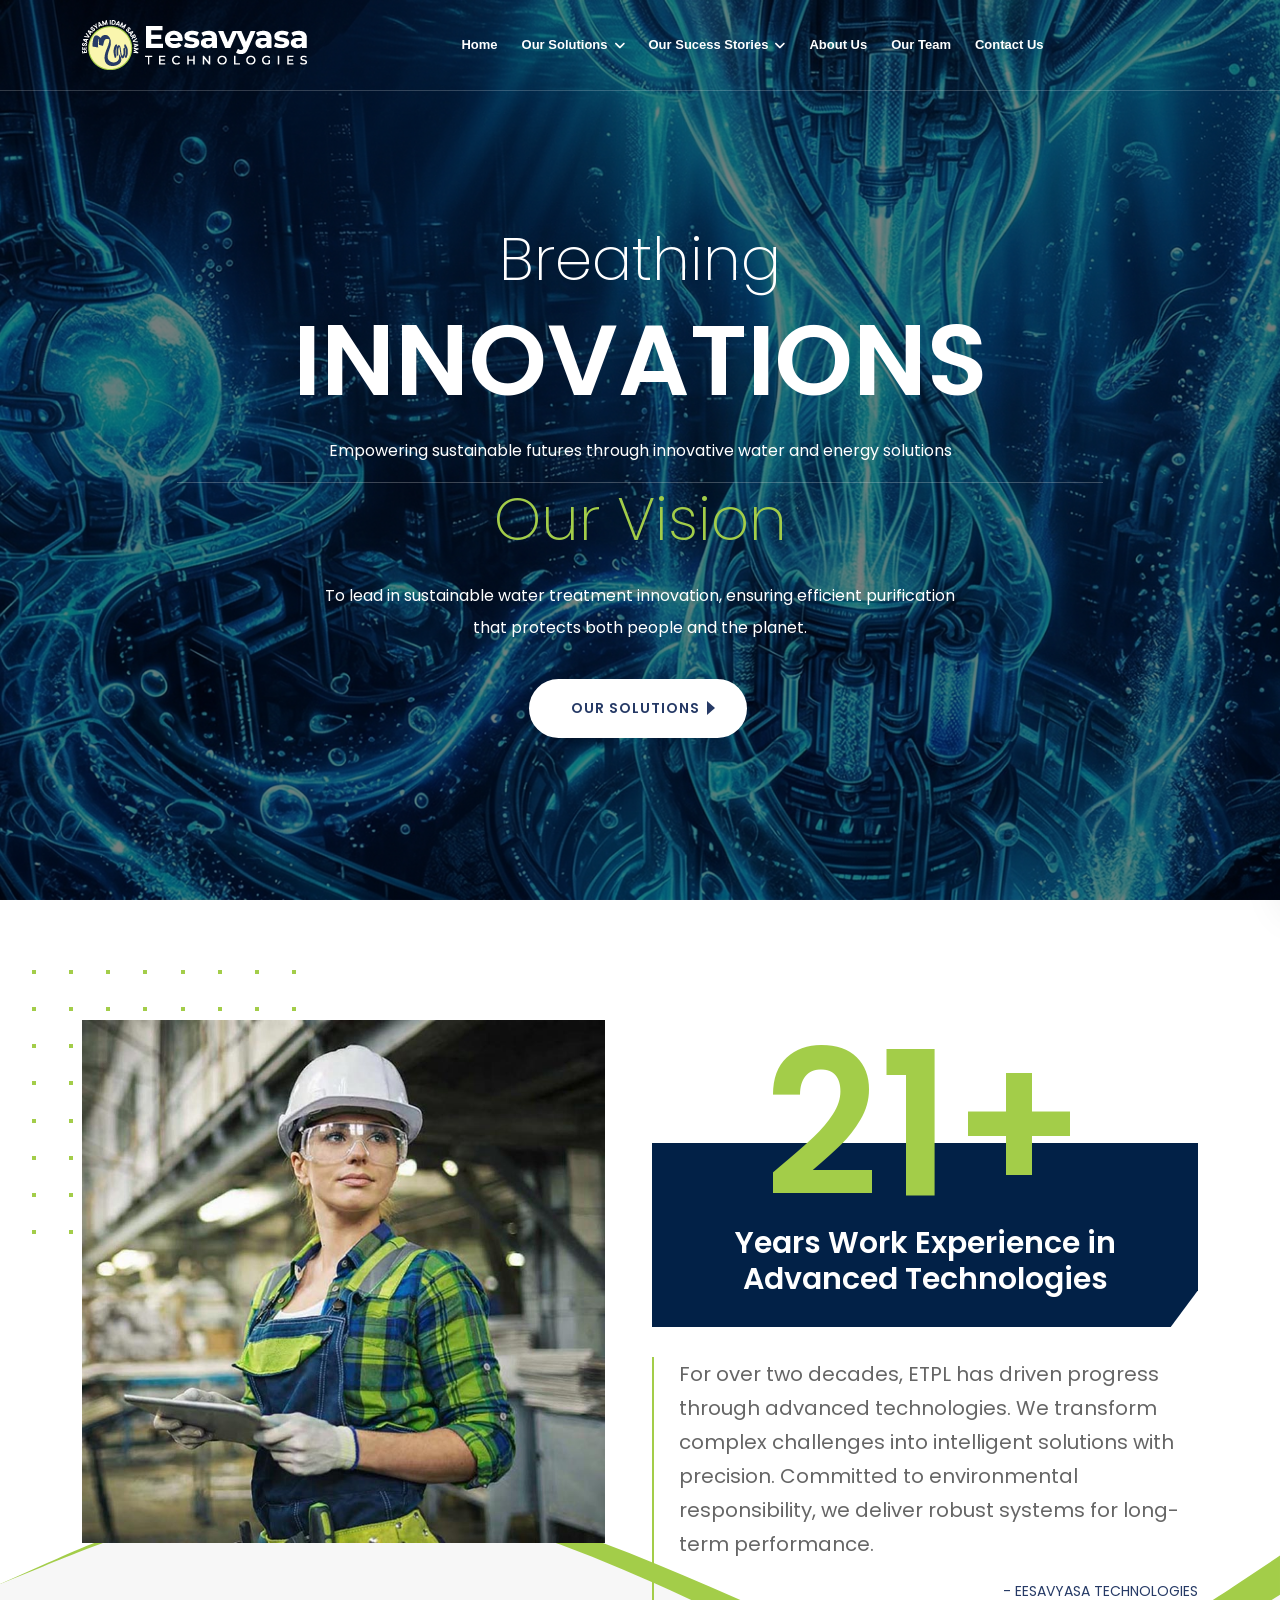
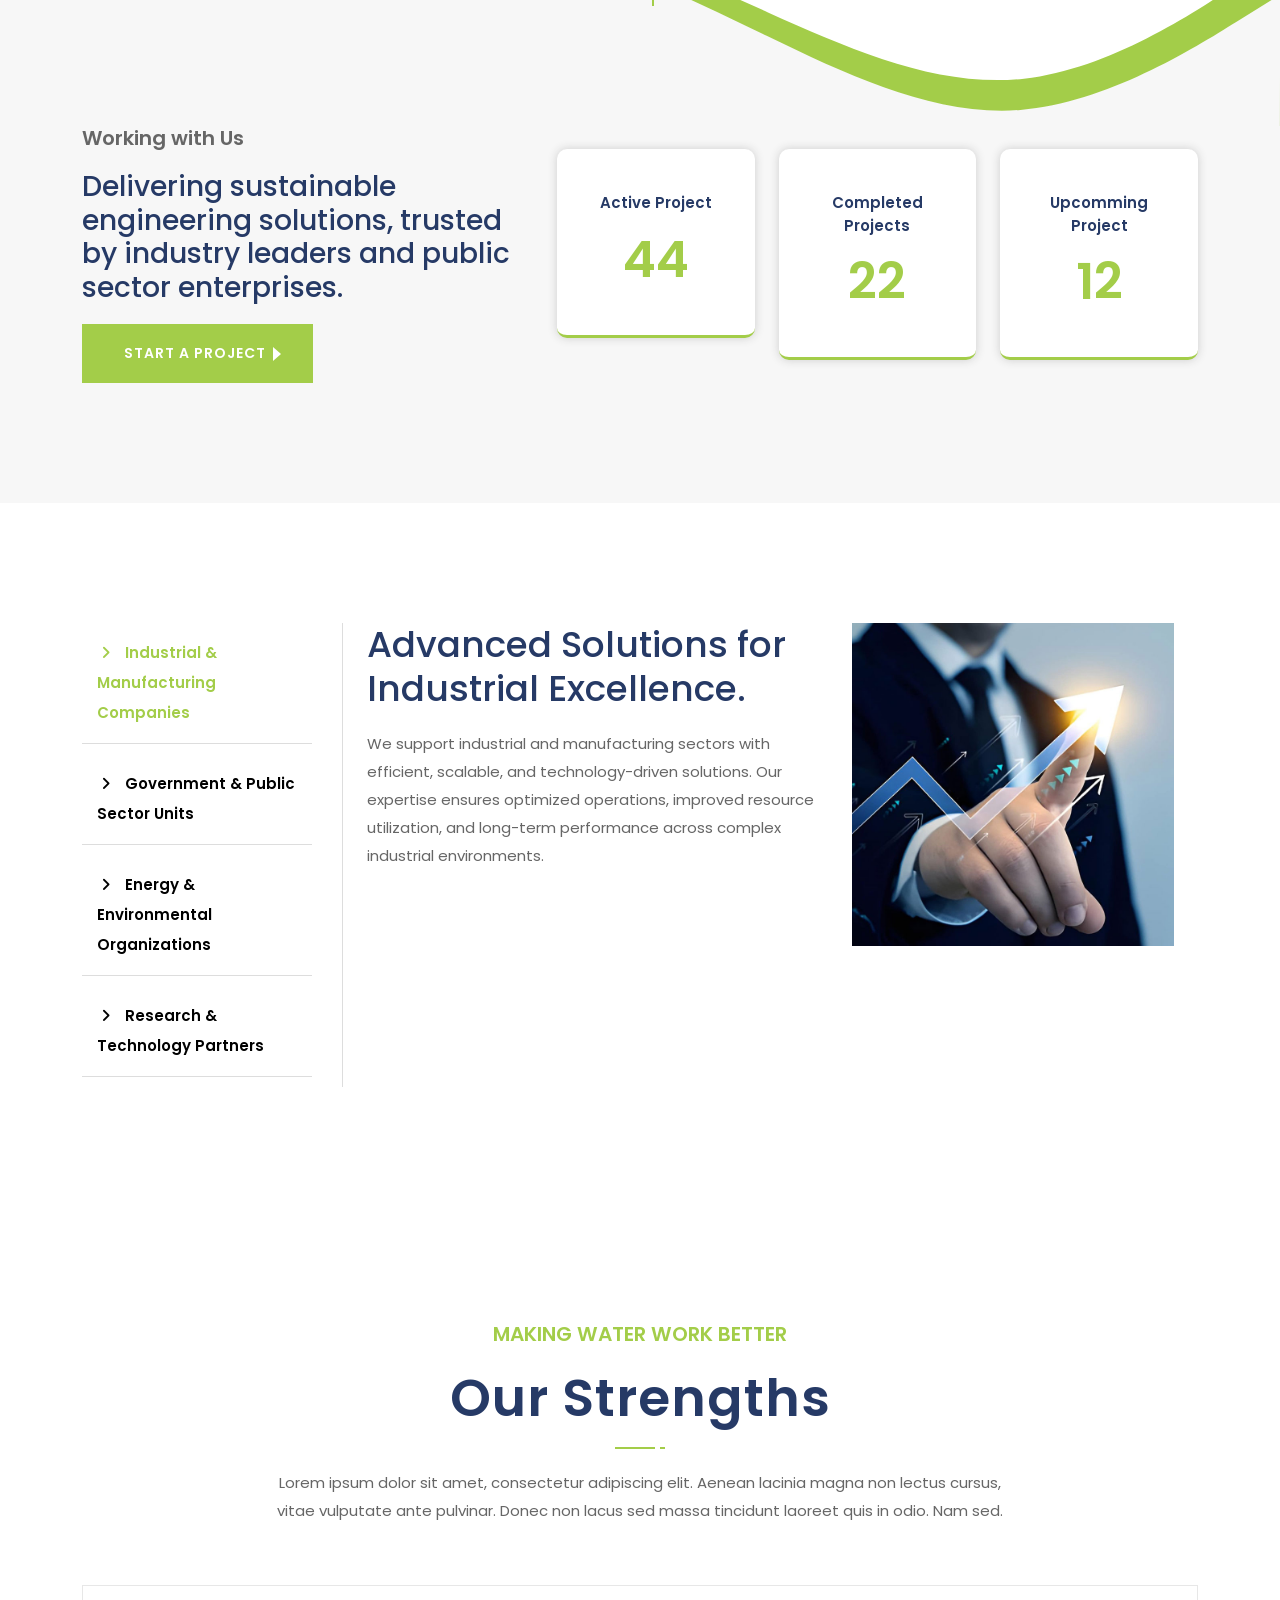
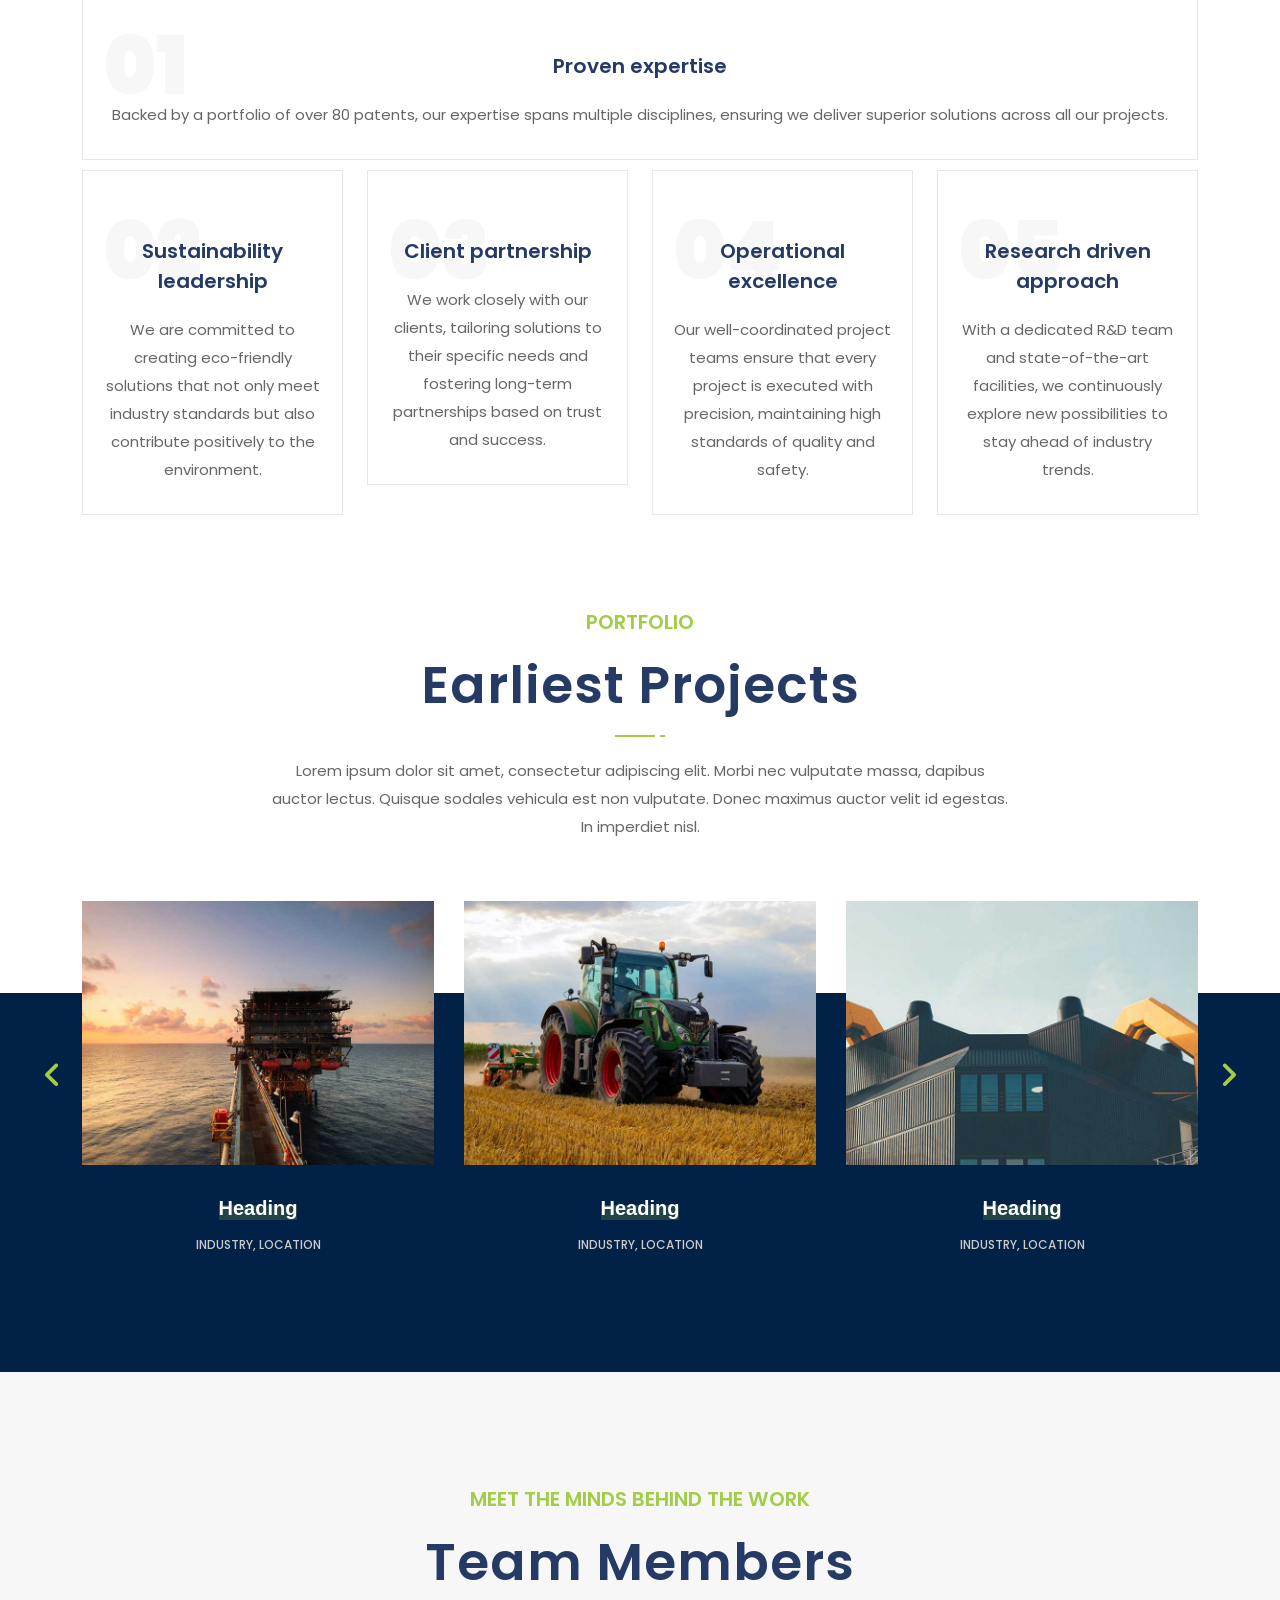
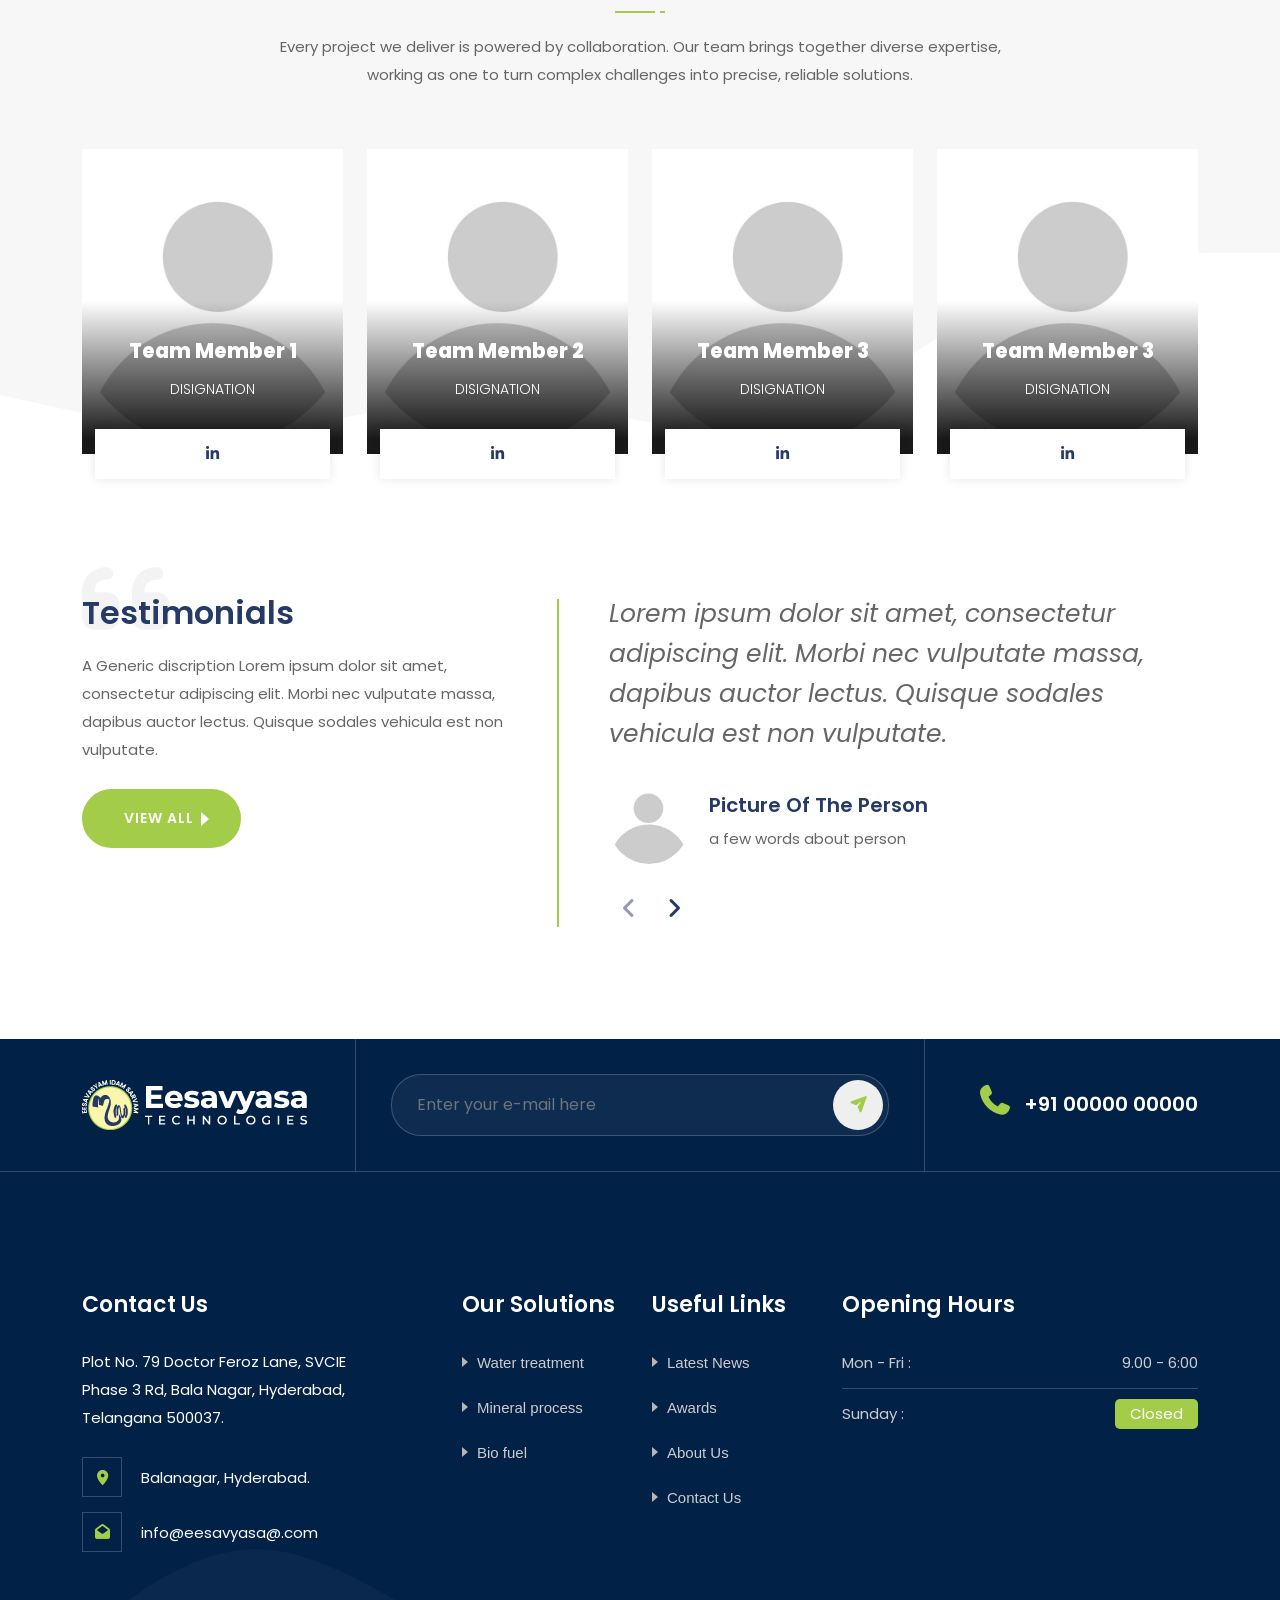
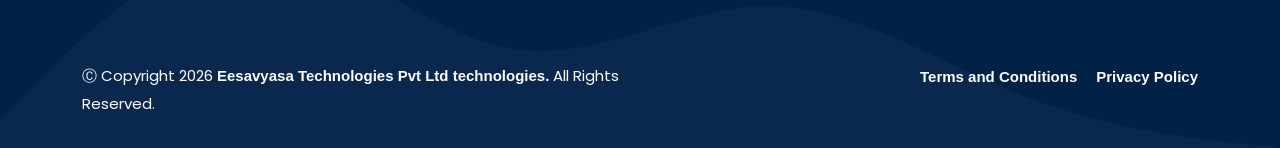
==== index.html @ 433a3605 "Add files via upload" ====
<!DOCTYPE html><html lang="en"><head>
    <!-- ========== Meta Tags ========== -->
    <meta charset="utf-8">
    <meta http-equiv="X-UA-Compatible" content="IE=edge">
    <meta name="viewport" content="width=device-width, initial-scale=1">
    <meta name="description" content="Eesavyasa technologies Private limited">

    <!-- ========== Page Title ========== -->
    <title>Eesavyasa technologies Private limited</title>

    <!-- ========== Favicon Icon ========== -->
    <link rel="shortcut icon" href="assets/img/favicon.png" type="image/x-icon">



    <!-- ========== Start Stylesheet ========== -->
    <link rel="stylesheet" href="assets/css/bootstrap.min.css">
    <link rel="stylesheet" href="assets/css/flaticon-set.css">
    <link rel="stylesheet" href="assets/css/themify-icons.css">
    <link rel="stylesheet" href="assets/css/font-awesome.min.css">
    <link rel="stylesheet" href="assets/css/magnific-popup.css">
    <link rel="stylesheet" href="assets/css/owl.carousel.min.css">
    <link rel="stylesheet" href="assets/css/owl.theme.default.min.css">
    <link rel="stylesheet" href="assets/css/animate.css">
    <link rel="stylesheet" href="assets/css/owl.theme.default.min.css">
    <link rel="stylesheet" href="assets/css/bootsnav.css">
    <link rel="stylesheet" href="style.css">
    <link rel="stylesheet" href="assets/css/responsive.css">
	<link rel='stylesheet' href='https://cdn-uicons.flaticon.com/4.0.0/uicons-solid-rounded/css/uicons-solid-rounded.css'>
	<link rel='stylesheet' href='https://cdn-uicons.flaticon.com/4.0.0/uicons-solid-rounded/css/uicons-solid-rounded.css'>
    <!-- ========== End Stylesheet ========== -->

</head>
<body>

    <!-- Preloader Start -->
    <div class="se-pre-con"></div>
    <!-- Preloader Ends -->

    <!-- Header 
    ============================================= -->
    <header>
        <!-- Start Navigation -->
        <nav class="navbar mobile-sidenav nav-border navbar-sticky navbar-default validnavs white no-background navbar-fixed nav-border">


            <div class="container d-flex justify-content-between align-items-center">            
                

                <!-- Start Header Navigation -->
                <div class="navbar-header">
                    <button type="button" class="navbar-toggle" data-toggle="collapse" data-target="#navbar-menu">
                        <i class="fa fa-bars"></i>
                    </button>
                    <a class="navbar-brand" href="index.html">
                        <img src="assets/img/ETPL_Logo_Light.png" class="logo logo-display" alt="Logo">
                        <img src="assets/img/ETPL_Logo.png" class="logo logo-scrolled" alt="Logo">
                    </a>
                </div>
                <!-- End Header Navigation -->

                <!-- Collect the nav links, forms, and other content for toggling -->
                <div class="collapse navbar-collapse" id="navbar-menu">

                    <img src="assets/img/ETPL_Logo.png" alt="Logo">
                    <button type="button" class="navbar-toggle" data-toggle="collapse" data-target="#navbar-menu">
                        <i class="fa-solid fa-xmark"></i>
                    </button>
                    
                    <ul class="nav navbar-nav navbar-right" data-in="fadeInDown" data-out="fadeOutUp">
                        <li><a href="index.html" class="active">Home</a></li>
						
                        <li class="dropdown">
                            <a href="#" class="dropdown-toggle smooth-menu" data-toggle="dropdown">Our Solutions</a>
                            <ul class="dropdown-menu">
                                <li><a href="#">Water Treatment</a></li>
                                <li><a href="#">Mineral Process</a></li>
                                <li><a href="#">Bio Fuel</a></li>
                            </ul>
                        </li>
						<li class="dropdown">
                            <a href="#" class="dropdown-toggle smooth-menu" data-toggle="dropdown">Our Sucess Stories</a>
                            <ul class="dropdown-menu">
                                <li><a href="#">Our Clients</a></li>
                                <li><a href="#">Our Research Projects</a></li>
                            </ul>
                        </li>
						<li><a href="aboutus.html">About Us</a></li>
						<li><a href="team.html">Our Team</a></li>
						<li><a href="contactus.html">Contact Us</a></li>
                    </ul>
                </div><!-- /.navbar-collapse -->

                <div class="attr-right">


                    <!-- Start Side Menu -->
                    <div class="side">
                        <a href="#" class="close-side"><i class="icon_close"></i></a>
                        <div class="widget">
                            <div class="logo">
                                <img src="assets/img/ETPL_Logo_Light.png" alt="Logo">
                            </div>
                            <p></p>
                        </div>
                        <div class="widget address">
                            <div>
                                <ul>
                                    <li>
                                        <div class="content">
                                            <p>Address</p> 
                                            <strong>Hyderabad,Telangana 500037</strong>
                                        </div>
                                    </li>
                                    <li>
                                        <div class="content">
                                            <p>Email</p> 
                                            <strong>info@eesavyasa.com</strong>
                                        </div>
                                    </li>
                                    <li>
                                        <div class="content">
                                            <p>Contact</p> 
                                            <strong>+91 XXXXXXXXXX</strong>
                                        </div>
                                    </li>
                                </ul>
                            </div>
                        </div>
                        <div class="widget newsletter">
                            <h4 class="title">Get Subscribed!</h4>
                            <form action="#">
                                <div class="input-group stylish-input-group">
                                    <input type="email" placeholder="Enter your e-mail" class="form-control" name="email">
                                    <span class="input-group-addon">
                                        <button type="submit">
                                            <i class="arrow_right"></i>
                                        </button>  
                                    </span>
                                </div>
                            </form>
                        </div>
                        <div class="widget social">
                            <ul class="link">
                                <li><a href="#"><i class="fab fa-facebook-f"></i></a></li>
                                <li><a href="#"><i class="fa-brands fa-x-twitter"></i></a></li>
                                <li><a href="#"><i class="fab fa-linkedin-in"></i></a></li>
                                <li><a href="#"><i class="fab fa-behance"></i></a></li>
                            </ul>
                        </div>
                    </div>
                    <!-- End Side Menu -->
                </div>

                <!-- Main Nav -->

            </div>  
            
            

        </nav>
        <!-- End Navigation -->
    </header>
    <!-- End Header -->

    <!-- Start Banner 
    ============================================= -->
    <div class="banner-area inc-content text-medium top-pad-60">
        <div id="bootcarousel" class="carousel text-center slide text-light carousel-fade animate_text" data-ride="carousel">

            <!-- Wrapper for slides -->
            <div class="carousel-inner carousel-zoom">
                <div class="carousel-item active">
                    <div class="slider-thumb bg-cover" style="background-image: url(assets/img/banner/bannner_01.png);"></div>
                    <div class="box-table shadow dark">
                        <div class="box-cell">
                            <div class="container">
                                <div class="row">
                                    <div class="col-lg-10 offset-lg-1">
                                        <div class="content">
                                            <h2 data-animation="animated slideInDown">Breathing <strong>Innovations</strong></h2>
                                            <p data-animation="animated slideInRight">
                                                Empowering sustainable futures through innovative water and energy solutions
                                            </p>
											<hr>
											<h2 data-animation="animated slideInUp" style="color: #a3cd49;">Our Vision</h2>
                                            <p data-animation="animated slideInLeft">
                                                To lead in sustainable water treatment innovation, ensuring efficient purification that protects both people and the planet.
                                            </p>
                                            <a data-animation="animated slideInUp" class="btn circle btn-light effect btn-md angle" href="#">Our Solutions</a>
                                        </div>
                                    </div>
                                </div>
                            </div>
                        </div>
                    </div>
                </div>
                <div class="carousel-item">
                    <div class="slider-thumb bg-cover" style="background-image: url(assets/img/banner/bannner_02.png);"></div>
                    <div class="box-table shadow dark">
                        <div class="box-cell">
                            <div class="container">
                                <div class="row">
                                    <div class="col-lg-10 offset-lg-1">
                                        <div class="content">
                                            <h2 data-animation="animated slideInDown">Advanced <strong>Technologies</strong></h2>
                                            <p data-animation="animated slideInLeft">
                                                Empowering progress through advanced and intelligent technologies
                                            </p>
											<hr>
											<h2 data-animation="animated slideInUp" style="color: #a3cd49;">Our Mission</h2>
                                            <p data-animation="animated slideInRight">
                                                To deliver cutting-edge, eco-friendly, innovative water treatment solutions with a commitment to excellence and responsibility.
                                            </p>
                                            <a data-animation="animated slideInUp" class="btn circle btn-light effect btn-md angle" href="#">Our Solutions</a>
                                        </div>
                                    </div>
                                </div>
                            </div>
                        </div>
                    </div>
                </div>
                <!-- Left and right controls -->
            <button class="carousel-control-prev" type="button" data-bs-target="#bootcarousel" data-bs-slide="prev">
                <span class="carousel-control-prev-icon" aria-hidden="true"></span>
                <span class="visually-hidden">Previous</span>
            </button>
            <button class="carousel-control-next" type="button" data-bs-target="#bootcarousel" data-bs-slide="next">
                <span class="carousel-control-next-icon" aria-hidden="true"></span>
                <span class="visually-hidden">Next</span>
            </button>
            </div>
            <!-- End Wrapper for slides -->
        </div>
    </div>
    <!-- End Banner -->

    <!-- Start Our About
    ============================================= -->
    <div class="about-area overflow-hidden shape-box default-padding">
        <div class="container">
            <div class="about-box">
                <div class="row">
                    <div class="col-lg-6 thumb-left">
                        <div class="thumb">
                            <img src="assets/img/about/4.jpg" alt="Thumb">
                        </div>
                    </div>
                    <div class="col-lg-6 info">
                        <div class="experiecne">
                            <strong>21+</strong>
                            <h5>Years Work Experience in Advanced Technologies</h5>
                        </div>
                        <blockquote>
                            <p>
                                For over two decades, ETPL has driven progress through advanced technologies. We transform complex challenges into intelligent solutions with precision. Committed to environmental responsibility, we deliver robust systems for long-term performance.

                            </p>
                            <span>- Eesavyasa Technologies </span>
                        </blockquote>
                    </div>
                </div>
            </div>
        </div>
        <!-- Shape -->
        <div class="shape-bg opacity-03">
            <img src="assets/img/shape/5.svg" alt="Shape">
        </div>
        <!-- End Shape -->
    </div>
    <!-- End Our About -->

    <!-- Start Work With Us 
    ============================================= -->
    <div class="work-with-us-area bg-gray default-padding-bottom">
        <div class="container">
            <div class="content-box">
                <div class="row align-center">
                    <div class="col-lg-5">
                        <div class="heading-info">
                            <h5>Working with Us</h5>
                            <h3>Delivering sustainable engineering solutions, trusted by industry leaders and public sector enterprises.</h3>
                            <a href="#" class="btn angle btn-theme effect btn-md">Start a Project</a>
                        </div>
                    </div>
                    <div class="col-lg-7 fun-facts-items text-center">
                        <div class="row">
                            <div class="col-lg-4 col-md-4">
                                <div class="fun-fact">
                                    <h4>Active Project</h4>
                                    <div class="timer" data-to="99" data-speed="5000">99</div>
                                </div>
                            </div>
                            <div class="col-lg-4 col-md-4">
                                <div class="fun-fact">
                                    <h4>Completed Projects</h4>
                                    <div class="timer" data-to="51" data-speed="5000">51</div>
                                </div>
                            </div>
                            <div class="col-lg-4 col-md-4">
                                <div class="fun-fact">
                                    <h4>Upcomming Project</h4>
                                    <div class="timer" data-to="27" data-speed="5000">27</div>
                                </div>
                            </div>
                        </div>
                    </div>
                </div>
            </div>
        </div>
    </div>
    <!-- End Work With Us -->

    <!-- Start Services
    ============================================= -->
    <div class="service-area default-padding bg-fixed" style="background-image: url(assets/img/bg.png);">
        <div class="container">
            <div class="services-box">
                <div class="row">
                    <div class="col-lg-3">
                        <ul class="nav nav-pills" id="pills-tab" role="tablist">
                            <li class="nav-item" role="presentation">
                                <button class="nav-link active" id="pills-home-tab" data-bs-toggle="pill" data-bs-target="#pills-home" type="button" role="tab" aria-controls="pills-home" aria-selected="true"><i class="fas fa-angle-right"></i> Industrial & Manufacturing Companies</button>
                            </li>
                            <li class="nav-item" role="presentation">
                                <button class="nav-link" id="pills-profile-tab" data-bs-toggle="pill" data-bs-target="#pills-profile" type="button" role="tab" aria-controls="pills-profile" aria-selected="false"><i class="fas fa-angle-right"></i> Government & Public Sector Units</button>
                            </li>
                            <li class="nav-item" role="presentation">
                                <button class="nav-link" id="pills-contact-tab" data-bs-toggle="pill" data-bs-target="#pills-contact" type="button" role="tab" aria-controls="pills-contact" aria-selected="false"><i class="fas fa-angle-right"></i> Energy & Environmental Organizations</button>
                            </li>
                            <li class="nav-item" role="presentation">
                                <button class="nav-link" id="pills-contact-tab" data-bs-toggle="pill" data-bs-target="#pills-contact-2" type="button" role="tab" aria-controls="pills-contact" aria-selected="false"><i class="fas fa-angle-right"></i> Research & Technology Partners</button>
                            </li>
                        </ul>
                    </div>
                    <div class="col-lg-9">
                        <div class="tab-content" id="pills-tabContent">
                            <div class="tab-pane fade show active" id="pills-home" role="tabpanel" aria-labelledby="pills-home-tab" tabindex="0">
                                <div class="row">
                                   <div class="row">
                                        <div class="col-lg-7 col-md-12 info">
                                            <h3>Advanced Solutions for Industrial Excellence.</h3>
                                            <p>
                                                We support industrial and manufacturing sectors with efficient, scalable, and technology-driven solutions. Our expertise ensures optimized operations, improved resource utilization, and long-term performance across complex industrial environments.
                                            </p>

                                        </div>
                                        <div class="col-lg-5 col-md-12 thumb">
                                            <img src="assets/img/services/11.jpg" alt="Thumb">
                                        </div>
                                    </div>
                                </div>
                            </div>
                            <div class="tab-pane fade" id="pills-profile" role="tabpanel" aria-labelledby="pills-profile-tab" tabindex="0">
                                <div class="row">
                                    <div class="col-lg-7 col-md-12 info">
                                        <h3>Sustainable Infrastructure for Public Impact.</h3>
                                        <p>
                                            ETPL collaborates with government and public sector organizations to deliver reliable, compliant, and sustainable infrastructure solutions. We focus on creating systems that serve communities while meeting regulatory and environmental standards.
                                        </p>

                                    </div>
                                    <div class="col-lg-5 col-md-12 thumb">
                                        <img src="assets/img/services/22.jpg" alt="Thumb">
                                    </div>
                                </div>
                            </div>
                            <div class="tab-pane fade" id="pills-contact" role="tabpanel" aria-labelledby="pills-contact-tab" tabindex="0">
                                <div class="row">
                                    <div class="col-lg-7 col-md-12 info">
                                        <h3>Driving Sustainable Energy & Environmental Solutions</h3>
                                        <p>
                                            Our advanced technologies enable energy and environmental organizations to achieve sustainability goals. We provide innovative solutions in water treatment, resource management, and clean technologies for a greener future.
                                        </p>

                                    </div>
                                    <div class="col-lg-5 col-md-12 thumb">
                                        <img src="assets/img/services/33.jpg" alt="Thumb">
                                    </div>
                                </div>
                            </div>
                            <div class="tab-pane fade" id="pills-contact-2" role="tabpanel" aria-labelledby="pills-contact-tab" tabindex="0">
                                <div class="row">
                                    <div class="col-lg-7 col-md-12 info">
                                        <h3>Innovating Through Collaboration</h3>
                                        <p>
                                            ETPL works with research institutions and technology partners to develop cutting-edge solutions. Through collaboration and innovation, we create future-ready technologies that address evolving industrial and environmental challenges.
                                        </p>

                                    </div>
                                    <div class="col-lg-5 col-md-12 thumb">
                                        <img src="assets/img/services/44.jpg" alt="Thumb">
                                    </div>
                                </div>
                            </div>
                        </div>
                    </div>
                </div>
            </div>
        </div>
    </div>
    <!-- End Services Area -->

    <!-- Start Work Porccess 
    ============================================= -->
    <div class="work-process-area relative default-padding bottom-less bg-fixed" style="background-image: url(assets/img/bg.png);">
        <div class="container">
            <div class="row">
                <div class="col-lg-8 offset-lg-2">
                    <div class="site-heading text-center">
                        <h4>Making water work better</h4>
                        <h2>Our strengths</h2>
                        <p>
                           Lorem ipsum dolor sit amet, consectetur adipiscing elit. Aenean lacinia magna non lectus cursus, vitae vulputate ante pulvinar. Donec non lacus sed massa tincidunt laoreet quis in odio. Nam sed.
                        </p>
                    </div>
                </div>
            </div>
            <div class="work-pro-items">
                <div class="row">
                    <div class="col-lg-12 col-md-6 single-item">
                        <div class="item">
                            <div class="item-inner">
                                <i class="fi fi-sr-user-experience"></i>
                                <h4>Proven expertise <span>01</span></h4>
                                <p>
                                    Backed by a portfolio of over 80 patents, our expertise spans multiple disciplines, ensuring we deliver superior solutions across all our projects.
                                </p>
                            </div>
                        </div>
                    </div>
                    <div class="col-lg-3 col-md-6 single-item">
                        <div class="item">
                            <div class="item-inner">
                                <i class="fi fi-sr-save-the-planet"></i>
                                <h4>Sustainability leadership <span>02</span></h4>
                                <p>
                                    We are committed to creating eco-friendly solutions that not only meet industry standards but also contribute positively to the environment.
                                </p>
                            </div>
                        </div>
                    </div>
                    <div class="col-lg-3 col-md-6 single-item">
                        <div class="item">
                            <div class="item-inner">
                                <i class="fi fi-sr-handshake-trust"></i>
                                <h4>Client partnership <span>03</span></h4>
                                <p>
                                    We work closely with our clients, tailoring solutions to their specific needs and fostering long-term partnerships based on trust and success.
                                </p>
                            </div>
                        </div>
                    </div>
					 <div class="col-lg-3 col-md-6 single-item">
                        <div class="item">
                            <div class="item-inner">
                                <i class="fi fi-sr-quality"></i>
                                <h4>Operational excellence <span>04</span></h4>
                                <p>
                                    Our well-coordinated project teams ensure that every project is executed with precision, maintaining high standards of quality and safety.
                                </p>
                            </div>
                        </div>
                    </div>
					 <div class="col-lg-3 col-md-6 single-item">
                        <div class="item">
                            <div class="item-inner">
                                <i class="fi fi-sr-global-research"></i>
                                <h4>Research driven approach <span>05</span></h4>
                                <p>
                                    With a dedicated R&D team and state-of-the-art facilities, we continuously explore new possibilities to stay ahead of industry trends.
                                </p>
                            </div>
                        </div>
                    </div>
                </div>
            </div>
        </div>
    </div>
    <!-- End Work Porccess -->

    <!-- Start Portfolio Area 
    ============================================= -->
    <div class="portfolio-area half-bg-dark default-padding-bottom">
        <div class="container">
            <div class="row">
                <div class="col-lg-8 offset-lg-2">
                    <div class="site-heading text-center">
                        <h4>Portfolio</h4>
                        <h2>Earliest projects</h2>
                        <p>
                            Lorem ipsum dolor sit amet, consectetur adipiscing elit. Morbi nec vulputate massa, dapibus auctor lectus. Quisque sodales vehicula est non vulputate. Donec maximus auctor velit id egestas. In imperdiet nisl.
                        </p>
                    </div>
                </div>
            </div>
            <div class="portfolio-box text-center">
                <div class="row">
                    <div class="col-lg-12">
                        <div class="portfolio-carousel owl-carousel owl-theme">
                            <!-- Single Item -->
                            <div class="item">
                                <div class="thumb">
                                    <img src="assets/img/portfolio/1.jpg" alt="Thumb">
                                    <div class="overlay">
                                        <a href="assets/img/portfolio/1.jpg" class="item popup-gallery"><i class="fa fa-plus"></i></a>
                                    </div>
                                </div>
                                <div class="info">
                                    <h5><a href="#">Heading</a></h5>
                                    <span>industry, Location </span>
                                </div>
                            </div>
                            <!-- End Single Item -->
                            <!-- Single Item -->
                            <div class="item">
                                <div class="thumb">
                                    <img src="assets/img/portfolio/2.jpg" alt="Thumb">
                                    <div class="overlay">
                                        <a href="assets/img/portfolio/2.jpg" class="item popup-gallery"><i class="fa fa-plus"></i></a>
                                    </div>
                                </div>
                                <div class="info">
                                    <h5><a href="#">Heading</a></h5>
                                    <span>industry, Location </span>
                                </div>
                            </div>
                            <!-- End Single Item -->
                            <!-- Single Item -->
                            <div class="item">
                                <div class="thumb">
                                    <img src="assets/img/portfolio/9.jpg" alt="Thumb">
                                    <div class="overlay">
                                        <a href="assets/img/portfolio/9.jpg" class="item popup-gallery"><i class="fa fa-plus"></i></a>
                                    </div>
                                </div>
                                <div class="info">
                                    <h5><a href="#">Heading</a></h5>
                                    <span>industry, Location </span>
                                </div>
                            </div>
                            <!-- End Single Item -->
                            <!-- Single Item -->
                            <div class="item">
                                <div class="thumb">
                                    <img src="assets/img/portfolio/4.jpg" alt="Thumb">
                                    <div class="overlay">
                                        <a href="assets/img/portfolio/4.jpg" class="item popup-gallery"><i class="fa fa-plus"></i></a>
                                    </div>
                                </div>
                                <div class="info">
                                    <h5><a href="#">Heading</a></h5>
                                    <span>industry, Location </span>
                                </div>
                            </div>
                            <!-- End Single Item -->
                        </div>
                    </div>
                </div>
            </div>
        </div>
    </div>
    <!-- End Portfolio Area -->

    <!-- Start Team Area 
    ============================================= -->
    <div class="team-area default-padding-top bottom-less bg-gray">
        <!-- Fixed Shape  -->
        <div class="fixed-shape">
            <img src="assets/img/shape/4.svg" alt="Shape">
        </div>
        <!-- End Fixed Shape  -->
        <div class="container">
            <div class="row">
                <div class="col-lg-8 offset-lg-2">
                    <div class="site-heading text-center">
                        <h4>Meet the Minds Behind the Work</h4>
                        <h2>Team Members</h2>
                        <p>
                            Every project we deliver is powered by collaboration. Our team brings together diverse expertise, working as one to turn complex challenges into precise, reliable solutions. </p>
                    </div>
                </div>
            </div>
            <div class="team-items text-center">
                <div class="row">
                    <!-- Single Item -->
                    <div class="col-lg-3 col-md-6 single-item">
                        <div class="item">
                            <div class="thumb">
                                <img src="assets/img/worker/1.jpg" alt="Thumb">
                                <div class="info">
                                    <h4>Team Member 1</h4>
                                    <span>Disignation</span>
                                </div>
                                <div class="overlay text-light">
                                    <h4>Team Member 1</h4>
                                    <p>
                                        A few words about member. Lorem ipsum dolor sit amet, consectetur adipiscing elit. Morbi nec vulputate massa, dapibus auctor lectus. Quisque sodales vehicula est non vulputate.
                                    </p>
                                </div>
                            </div>
                            <div class="social">
                                <ul>
                                    <li class="facebook">
                                        <a href="#"><i class="fab fa-linkedin-in"></i></a>
                                </ul>
                            </div>
                        </div>
                    </div>
                    <!-- End Single Item -->
                    <!-- Single Item -->
                    <div class="col-lg-3 col-md-6 single-item">
                        <div class="item">
                            <div class="thumb">
                                <img src="assets/img/worker/1.jpg" alt="Thumb">
                                <div class="info">
                                    <h4>Team Member 2</h4>
                                    <span>Disignation</span>
                                </div>
                                <div class="overlay text-light">
                                    <h4>Team Member 2</h4>
                                    <p>
                                        A few words about member. Lorem ipsum dolor sit amet, consectetur adipiscing elit. Morbi nec vulputate massa, dapibus auctor lectus. Quisque sodales vehicula est non vulputate.
                                    </p>
                                </div>
                            </div>
                            <div class="social">
                                <ul>
                                    <li class="facebook">
                                        <a href="#"><i class="fab fa-linkedin-in"></i></a>
                                </ul>
                            </div>
                        </div>
                    </div>
                    <!-- End Single Item -->
                    <!-- Single Item -->
                    <div class="col-lg-3 col-md-6 single-item">
                        <div class="item">
                            <div class="thumb">
                                <img src="assets/img/worker/1.jpg" alt="Thumb">
                                <div class="info">
                                    <h4>Team Member 3</h4>
                                    <span>Disignation</span>
                                </div>
                                <div class="overlay text-light">
                                    <h4>Team Member 3</h4>
                                    <p>
                                        A few words about member. Lorem ipsum dolor sit amet, consectetur adipiscing elit. Morbi nec vulputate massa, dapibus auctor lectus. Quisque sodales vehicula est non vulputate.
                                    </p>
                                </div>
                            </div>
                            <div class="social">
                                <ul>
                                    <li class="facebook">
                                        <a href="#"><i class="fab fa-linkedin-in"></i></a>
                                </ul>
                            </div>
                        </div>
                    </div>
                    <!-- End Single Item -->
                    <!-- Single Item -->
                    <div class="col-lg-3 col-md-6 single-item">
                        <div class="item">
                            <div class="thumb">
                                <img src="assets/img/worker/1.jpg" alt="Thumb">
                                <div class="info">
                                    <h4>Team Member 3</h4>
                                    <span>Disignation</span>
                                </div>
                                <div class="overlay text-light">
                                    <h4>Team Member 3</h4>
                                    <p>
                                        A few words about member. Lorem ipsum dolor sit amet, consectetur adipiscing elit. Morbi nec vulputate massa, dapibus auctor lectus. Quisque sodales vehicula est non vulputate.
                                    </p>
                                </div>
                            </div>
                            <div class="social">
                                <ul>
                                    <li class="facebook">
                                        <a href="#"><i class="fab fa-linkedin-in"></i></a>
                                </ul>
                            </div>
                        </div>
                    </div>
                    <!-- End Single Item -->
                </div>
            </div>
        </div>
    </div>
    <!-- End Team Area -->

    <!-- Start Testimonials Area 
    ============================================= -->
    <div class="testimonials-area default-padding">
        <div class="container">
            <div class="testimonial-items">
                <div class="row">
                    <div class="col-lg-5 title">
                        <h2>Testimonials</h2>
                        <p>
                            A Generic discription Lorem ipsum dolor sit amet, consectetur adipiscing elit. Morbi nec vulputate massa, dapibus auctor lectus. Quisque sodales vehicula est non vulputate.
                        </p>
                        <a class="btn circle btn-theme angle effect btn-md" href="#">View All</a>
                    </div>
                    <div class="col-lg-7 testimonial-box">
                        <div class="testimonial-content testimonials-carousel owl-carousel owl-theme">
                            <!-- Single Item -->
                            <div class="item">
                                <p>
                                    Lorem ipsum dolor sit amet, consectetur adipiscing elit. Morbi nec vulputate massa, dapibus auctor lectus. Quisque sodales vehicula est non vulputate.
                                </p>
                                <div class="provider">
                                    <div class="thumb">
                                        <img src="assets/img/team/6.jpg" alt="Thumb">
                                    </div>
                                    <div class="info">
                                        <h5>Picture of the Person</h5>
                                        <span>a few words about person</span>
                                    </div>
                                </div>
                            </div>
                            <!-- End Single Item -->
                            <!-- Single Item -->
                            <div class="item">
                                <p>
                                    Lorem ipsum dolor sit amet, consectetur adipiscing elit. Morbi nec vulputate massa, dapibus auctor lectus. Quisque sodales vehicula est non vulputate.
                                </p>
                                <div class="provider">
                                    <div class="thumb">
                                        <img src="assets/img/team/7.jpg" alt="Thumb">
                                    </div>
                                    <div class="info">
                                        <h5>Picture of the Person</h5>
                                        <span>a few words about person</span>
                                    </div>
                                </div>
                            </div>
                            <!-- End Single Item -->
                        </div>
                    </div>
                </div>
            </div>
        </div>
    </div>
    <!-- End Testimonials Area -->

 

    <!-- Start Footer 
    ============================================= -->
    <footer class="bg-dark text-light">
        <!-- Footer Top -->
        <div class="footer-top text-center bg-dark text-light">
            <div class="container">
                <div class="row align-center">
                    <div class="logo col-lg-3 text-start">
                        <a href="#"><img src="assets/img/ETPL_Logo_Light.png" alt="Logo"></a>
                    </div>
                    <div class="subscribe-form col-lg-6">
                        <form action="#">
                            <input type="email" name="email" class="form-control" placeholder="Enter your e-mail here">
                            <button type="submit"><i class="fa fa-paper-plane"></i></button>  
                        </form>
                    </div>
                    <div class="col-lg-3 phone text-end">
                        <h4><i class="fas fa-phone"></i> +91 00000 00000</h4>
                    </div>
                </div>
            </div>
        </div>
        <!-- End Footer Top -->

        <div class="container">
            <div class="f-items default-padding">
                <div class="row">

                    <!-- Single Item -->
                    <div class="col-lg-4 col-md-6 single-item">
                        <div class="f-item contact">
                            <h4 class="widget-title">Contact Us</h4>
                            <p>
                                Plot No. 79 Doctor Feroz Lane, SVCIE Phase 3 Rd, Bala Nagar, Hyderabad, Telangana 500037.
                            </p>
                            <ul>
                                <li>
                                    <i class="fas fa-map-marker-alt"></i>
                                    Balanagar, Hyderabad.
                                </li>
                                <li>
                                    <i class="fas fa-envelope-open"></i>
                                    info@eesavyasa@.com
                                </li>
                            </ul>
                        </div>
                    </div>
                    <!-- End Single Item -->
                    <!-- Single Item -->
                    <div class="col-lg-2 col-md-6 single-item">
                        <div class="f-item link">
                            <h4 class="widget-title">Our Solutions</h4>
                            <ul>
                                <li>
                                    <a href="#">Water treatment</a>
                                </li>
                                <li>
                                    <a href="#">Mineral process</a>
                                </li>
                                <li>
                                    <a href="#">Bio fuel</a>
                                </li>
                            </ul>
                        </div>
                    </div>
                    <!-- End Single Item -->
                    <!-- Single Item -->
                    <div class="col-lg-2 col-md-6 single-item">
                        <div class="f-item link">
                            <h4 class="widget-title">Useful Links</h4>
                            <ul>
                                <li>
                                    <a href="#">Latest News</a>
                                </li>
                                <li>
                                    <a href="#">Awards</a>
                                </li>
                                <li>
                                    <a href="#">About Us</a>
                                </li>
                                <li>
                                    <a href="#">Contact Us</a>
                                </li>
                            </ul>
                        </div>
                    </div>
                    <!-- End Single Item -->
                    <!-- Single Item -->
                    <div class="col-lg-4 col-md-6 single-item">
                        <div class="f-item opening-hours">
                            <h4 class="widget-title">Opening Hours</h4>
                            <ul>
                                <li> 
                                    <span>Mon - Fri :  </span>
                                    <div class="float-right"> 9.00 - 6:00</div>
                                </li>
                                <li> 
                                    <span> Sunday : </span>
                                    <div class="float-right closed"> Closed </div>
                                </li>
                            </ul>
                        </div>
                    </div>
                    <!-- End Single Item -->
                </div>
            </div>
        </div>
        <!-- Fixed Shape -->

        <div class="footer-bottom">
            <div class="container">
                <div class="row">
                    <div class="col-lg-6">
                        <p>Ⓒ Copyright 2026 <a href="#">Eesavyasa Technologies Pvt Ltd technologies.</a> All Rights Reserved. </p>
                    </div>
                    <div class="col-lg-6 text-end">
                        <ul>
                            <li>
                                <a href="#">Terms and Conditions</a>
                            </li>
                            <li>
                                <a href="#">Privacy Policy</a>
                            </li>
                        </ul>
                    </div>
                </div>
            </div>
        </div>
        <!-- Start Footer Bottom -->

        <div class="fixed-shape">
            <img src="assets/img/shape/3.svg" alt="Shape">
        </div>
        <!-- End Fixed Shape -->
    </footer>
    <!-- End Footer -->


    <!-- jQuery Frameworks
    ============================================= -->
    <script src="assets/js/jquery-3.7.1.min.js"></script>
    <script src="assets/js/bootstrap.min.js"></script>
    <script src="assets/js/jquery.appear.js"></script>
    <script src="assets/js/jquery.easing.min.js"></script>
    <script src="assets/js/jquery.magnific-popup.min.js"></script>
    <script src="assets/js/owl.carousel.min.js"></script>
    <script src="assets/js/wow.min.js"></script>
    <script src="assets/js/progress-bar.min.js"></script>
    <script src="assets/js/isotope.pkgd.min.js"></script>
    <script src="assets/js/imagesloaded.pkgd.min.js"></script>
    <script src="assets/js/count-to.js"></script>
    <script src="assets/js/bootsnav.js"></script>
    <script src="assets/js/main.js"></script>

</body></html>
---- assets/css/flaticon-set.css ----
/*
    Flaticon icon font: Flaticon
    Creation date: 08/09/2018 00:19
    */

@font-face {
  font-family: "Flaticon";
  src: url("../fonts/Flaticon.eot");
  src: url("../fonts/Flaticon.eot#iefix") format("embedded-opentype"),
       url("../fonts/Flaticon.woff") format("woff"),
       url("../fonts/Flaticon.ttf") format("truetype"),
       url("../fonts/Flaticon.svg#Flaticon") format("svg");
  font-weight: normal;
  font-style: normal;
}
@import url('https://cdn-uicons.flaticon.com/4.0.0/uicons-solid-rounded/css/uicons-solid-rounded.css')
@import url('https://cdn-uicons.flaticon.com/4.0.0/uicons-solid-rounded/css/uicons-solid-rounded.css')
@media screen and (-webkit-min-device-pixel-ratio:0) {
  @font-face {
    font-family: "Flaticon";
    src: url("./Flaticon.svg#Flaticon") format("svg");
  }
}

[class^="flaticon-"]:before, [class*=" flaticon-"]:before,
[class^="flaticon-"]:after, [class*=" flaticon-"]:after {   
  font-family: Flaticon;
  speak: none;
  font-style: normal;
  font-weight: normal;
  font-variant: normal;
  text-transform: none;
  line-height: 1;

  /* Better Font Rendering =========== */
  -webkit-font-smoothing: antialiased;
  -moz-osx-font-smoothing: grayscale;
}

.flaticon-crane:before { content: "\f100"; }
.flaticon-excavator:before { content: "\f101"; }
.flaticon-machinery:before { content: "\f102"; }
.flaticon-engineer:before { content: "\f103"; }
.flaticon-worker:before { content: "\f104"; }
.flaticon-engineer-1:before { content: "\f105"; }
.flaticon-engineer-2:before { content: "\f106"; }
.flaticon-factory:before { content: "\f107"; }
.flaticon-power-plant:before { content: "\f108"; }
.flaticon-factory-1:before { content: "\f109"; }
.flaticon-factory-2:before { content: "\f10a"; }
.flaticon-factory-3:before { content: "\f10b"; }
.flaticon-helmet:before { content: "\f10c"; }
.flaticon-antivirus:before { content: "\f10d"; }
.flaticon-engineer-3:before { content: "\f10e"; }
.flaticon-tripod:before { content: "\f10f"; }
.flaticon-milling-machine:before { content: "\f110"; }
.flaticon-solar-panel:before { content: "\f111"; }
.flaticon-creativity:before { content: "\f112"; }
.flaticon-house:before { content: "\f113"; }
.flaticon-wind-energy:before { content: "\f114"; }
.flaticon-building:before { content: "\f115"; }
.flaticon-lighthouse:before { content: "\f116"; }
.flaticon-system:before { content: "\f117"; }
.flaticon-turbo:before { content: "\f118"; }
.flaticon-turbine:before { content: "\f119"; }
.flaticon-water-pump:before { content: "\f11a"; }
.flaticon-ruler:before { content: "\f11b"; }
.flaticon-process:before { content: "\f11c"; }
.flaticon-puzzle:before { content: "\f11d"; }
.flaticon-tablet:before { content: "\f11e"; }
.flaticon-growth:before { content: "\f11f"; }
.flaticon-telephone:before { content: "\f120"; }
.flaticon-call:before { content: "\f121"; }
.flaticon-email:before { content: "\f122"; }
.flaticon-email-1:before { content: "\f123"; }
.flaticon-location:before { content: "\f124"; }
.flaticon-route:before { content: "\f125"; }
.flaticon-bridge:before { content: "\f126"; }
.flaticon-golden-gate:before { content: "\f127"; }
.flaticon-bridge-1:before { content: "\f128"; }
.flaticon-harvest:before { content: "\f129"; }
.flaticon-tractor:before { content: "\f12a"; }
.flaticon-tractor-1:before { content: "\f12b"; }
---- assets/css/themify-icons.css ----
@font-face {
	font-family: 'themify';
	src:url('../fonts/themify_-fvbane.eot');
	src:url('../fonts/themify.eot#iefix-fvbane') format('embedded-opentype'),
		url('../fonts/themify_-fvbane.woff') format('woff'),
		url('../fonts/themify_-fvbane.ttf') format('truetype'),
		url('../fonts/themify_-fvbane.svg#themify') format('svg');
	font-weight: normal;
	font-style: normal;
}

[class^="ti-"], [class*=" ti-"] {
	font-family: 'themify';
	speak: none;
	font-style: normal;
	font-weight: normal;
	font-variant: normal;
	text-transform: none;
	line-height: 1;

	/* Better Font Rendering =========== */
	-webkit-font-smoothing: antialiased;
	-moz-osx-font-smoothing: grayscale;
}

.ti-wand:before {
	content: "\e600";
}
.ti-volume:before {
	content: "\e601";
}
.ti-user:before {
	content: "\e602";
}
.ti-unlock:before {
	content: "\e603";
}
.ti-unlink:before {
	content: "\e604";
}
.ti-trash:before {
	content: "\e605";
}
.ti-thought:before {
	content: "\e606";
}
.ti-target:before {
	content: "\e607";
}
.ti-tag:before {
	content: "\e608";
}
.ti-tablet:before {
	content: "\e609";
}
.ti-star:before {
	content: "\e60a";
}
.ti-spray:before {
	content: "\e60b";
}
.ti-signal:before {
	content: "\e60c";
}
.ti-shopping-cart:before {
	content: "\e60d";
}
.ti-shopping-cart-full:before {
	content: "\e60e";
}
.ti-settings:before {
	content: "\e60f";
}
.ti-search:before {
	content: "\e610";
}
.ti-zoom-in:before {
	content: "\e611";
}
.ti-zoom-out:before {
	content: "\e612";
}
.ti-cut:before {
	content: "\e613";
}
.ti-ruler:before {
	content: "\e614";
}
.ti-ruler-pencil:before {
	content: "\e615";
}
.ti-ruler-alt:before {
	content: "\e616";
}
.ti-bookmark:before {
	content: "\e617";
}
.ti-bookmark-alt:before {
	content: "\e618";
}
.ti-reload:before {
	content: "\e619";
}
.ti-plus:before {
	content: "\e61a";
}
.ti-pin:before {
	content: "\e61b";
}
.ti-pencil:before {
	content: "\e61c";
}
.ti-pencil-alt:before {
	content: "\e61d";
}
.ti-paint-roller:before {
	content: "\e61e";
}
.ti-paint-bucket:before {
	content: "\e61f";
}
.ti-na:before {
	content: "\e620";
}
.ti-mobile:before {
	content: "\e621";
}
.ti-minus:before {
	content: "\e622";
}
.ti-medall:before {
	content: "\e623";
}
.ti-medall-alt:before {
	content: "\e624";
}
.ti-marker:before {
	content: "\e625";
}
.ti-marker-alt:before {
	content: "\e626";
}
.ti-arrow-up:before {
	content: "\e627";
}
.ti-arrow-right:before {
	content: "\e628";
}
.ti-arrow-left:before {
	content: "\e629";
}
.ti-arrow-down:before {
	content: "\e62a";
}
.ti-lock:before {
	content: "\e62b";
}
.ti-location-arrow:before {
	content: "\e62c";
}
.ti-link:before {
	content: "\e62d";
}
.ti-layout:before {
	content: "\e62e";
}
.ti-layers:before {
	content: "\e62f";
}
.ti-layers-alt:before {
	content: "\e630";
}
.ti-key:before {
	content: "\e631";
}
.ti-import:before {
	content: "\e632";
}
.ti-image:before {
	content: "\e633";
}
.ti-heart:before {
	content: "\e634";
}
.ti-heart-broken:before {
	content: "\e635";
}
.ti-hand-stop:before {
	content: "\e636";
}
.ti-hand-open:before {
	content: "\e637";
}
.ti-hand-drag:before {
	content: "\e638";
}
.ti-folder:before {
	content: "\e639";
}
.ti-flag:before {
	content: "\e63a";
}
.ti-flag-alt:before {
	content: "\e63b";
}
.ti-flag-alt-2:before {
	content: "\e63c";
}
.ti-eye:before {
	content: "\e63d";
}
.ti-export:before {
	content: "\e63e";
}
.ti-exchange-vertical:before {
	content: "\e63f";
}
.ti-desktop:before {
	content: "\e640";
}
.ti-cup:before {
	content: "\e641";
}
.ti-crown:before {
	content: "\e642";
}
.ti-comments:before {
	content: "\e643";
}
.ti-comment:before {
	content: "\e644";
}
.ti-comment-alt:before {
	content: "\e645";
}
.ti-close:before {
	content: "\e646";
}
.ti-clip:before {
	content: "\e647";
}
.ti-angle-up:before {
	content: "\e648";
}
.ti-angle-right:before {
	content: "\e649";
}
.ti-angle-left:before {
	content: "\e64a";
}
.ti-angle-down:before {
	content: "\e64b";
}
.ti-check:before {
	content: "\e64c";
}
.ti-check-box:before {
	content: "\e64d";
}
.ti-camera:before {
	content: "\e64e";
}
.ti-announcement:before {
	content: "\e64f";
}
.ti-brush:before {
	content: "\e650";
}
.ti-briefcase:before {
	content: "\e651";
}
.ti-bolt:before {
	content: "\e652";
}
.ti-bolt-alt:before {
	content: "\e653";
}
.ti-blackboard:before {
	content: "\e654";
}
.ti-bag:before {
	content: "\e655";
}
.ti-move:before {
	content: "\e656";
}
.ti-arrows-vertical:before {
	content: "\e657";
}
.ti-arrows-horizontal:before {
	content: "\e658";
}
.ti-fullscreen:before {
	content: "\e659";
}
.ti-arrow-top-right:before {
	content: "\e65a";
}
.ti-arrow-top-left:before {
	content: "\e65b";
}
.ti-arrow-circle-up:before {
	content: "\e65c";
}
.ti-arrow-circle-right:before {
	content: "\e65d";
}
.ti-arrow-circle-left:before {
	content: "\e65e";
}
.ti-arrow-circle-down:before {
	content: "\e65f";
}
.ti-angle-double-up:before {
	content: "\e660";
}
.ti-angle-double-right:before {
	content: "\e661";
}
.ti-angle-double-left:before {
	content: "\e662";
}
.ti-angle-double-down:before {
	content: "\e663";
}
.ti-zip:before {
	content: "\e664";
}
.ti-world:before {
	content: "\e665";
}
.ti-wheelchair:before {
	content: "\e666";
}
.ti-view-list:before {
	content: "\e667";
}
.ti-view-list-alt:before {
	content: "\e668";
}
.ti-view-grid:before {
	content: "\e669";
}
.ti-uppercase:before {
	content: "\e66a";
}
.ti-upload:before {
	content: "\e66b";
}
.ti-underline:before {
	content: "\e66c";
}
.ti-truck:before {
	content: "\e66d";
}
.ti-timer:before {
	content: "\e66e";
}
.ti-ticket:before {
	content: "\e66f";
}
.ti-thumb-up:before {
	content: "\e670";
}
.ti-thumb-down:before {
	content: "\e671";
}
.ti-text:before {
	content: "\e672";
}
.ti-stats-up:before {
	content: "\e673";
}
.ti-stats-down:before {
	content: "\e674";
}
.ti-split-v:before {
	content: "\e675";
}
.ti-split-h:before {
	content: "\e676";
}
.ti-smallcap:before {
	content: "\e677";
}
.ti-shine:before {
	content: "\e678";
}
.ti-shift-right:before {
	content: "\e679";
}
.ti-shift-left:before {
	content: "\e67a";
}
.ti-shield:before {
	content: "\e67b";
}
.ti-notepad:before {
	content: "\e67c";
}
.ti-server:before {
	content: "\e67d";
}
.ti-quote-right:before {
	content: "\e67e";
}
.ti-quote-left:before {
	content: "\e67f";
}
.ti-pulse:before {
	content: "\e680";
}
.ti-printer:before {
	content: "\e681";
}
.ti-power-off:before {
	content: "\e682";
}
.ti-plug:before {
	content: "\e683";
}
.ti-pie-chart:before {
	content: "\e684";
}
.ti-paragraph:before {
	content: "\e685";
}
.ti-panel:before {
	content: "\e686";
}
.ti-package:before {
	content: "\e687";
}
.ti-music:before {
	content: "\e688";
}
.ti-music-alt:before {
	content: "\e689";
}
.ti-mouse:before {
	content: "\e68a";
}
.ti-mouse-alt:before {
	content: "\e68b";
}
.ti-money:before {
	content: "\e68c";
}
.ti-microphone:before {
	content: "\e68d";
}
.ti-menu:before {
	content: "\e68e";
}
.ti-menu-alt:before {
	content: "\e68f";
}
.ti-map:before {
	content: "\e690";
}
.ti-map-alt:before {
	content: "\e691";
}
.ti-loop:before {
	content: "\e692";
}
.ti-location-pin:before {
	content: "\e693";
}
.ti-list:before {
	content: "\e694";
}
.ti-light-bulb:before {
	content: "\e695";
}
.ti-Italic:before {
	content: "\e696";
}
.ti-info:before {
	content: "\e697";
}
.ti-infinite:before {
	content: "\e698";
}
.ti-id-badge:before {
	content: "\e699";
}
.ti-hummer:before {
	content: "\e69a";
}
.ti-home:before {
	content: "\e69b";
}
.ti-help:before {
	content: "\e69c";
}
.ti-headphone:before {
	content: "\e69d";
}
.ti-harddrives:before {
	content: "\e69e";
}
.ti-harddrive:before {
	content: "\e69f";
}
.ti-gift:before {
	content: "\e6a0";
}
.ti-game:before {
	content: "\e6a1";
}
.ti-filter:before {
	content: "\e6a2";
}
.ti-files:before {
	content: "\e6a3";
}
.ti-file:before {
	content: "\e6a4";
}
.ti-eraser:before {
	content: "\e6a5";
}
.ti-envelope:before {
	content: "\e6a6";
}
.ti-download:before {
	content: "\e6a7";
}
.ti-direction:before {
	content: "\e6a8";
}
.ti-direction-alt:before {
	content: "\e6a9";
}
.ti-dashboard:before {
	content: "\e6aa";
}
.ti-control-stop:before {
	content: "\e6ab";
}
.ti-control-shuffle:before {
	content: "\e6ac";
}
.ti-control-play:before {
	content: "\e6ad";
}
.ti-control-pause:before {
	content: "\e6ae";
}
.ti-control-forward:before {
	content: "\e6af";
}
.ti-control-backward:before {
	content: "\e6b0";
}
.ti-cloud:before {
	content: "\e6b1";
}
.ti-cloud-up:before {
	content: "\e6b2";
}
.ti-cloud-down:before {
	content: "\e6b3";
}
.ti-clipboard:before {
	content: "\e6b4";
}
.ti-car:before {
	content: "\e6b5";
}
.ti-calendar:before {
	content: "\e6b6";
}
.ti-book:before {
	content: "\e6b7";
}
.ti-bell:before {
	content: "\e6b8";
}
.ti-basketball:before {
	content: "\e6b9";
}
.ti-bar-chart:before {
	content: "\e6ba";
}
.ti-bar-chart-alt:before {
	content: "\e6bb";
}
.ti-back-right:before {
	content: "\e6bc";
}
.ti-back-left:before {
	content: "\e6bd";
}
.ti-arrows-corner:before {
	content: "\e6be";
}
.ti-archive:before {
	content: "\e6bf";
}
.ti-anchor:before {
	content: "\e6c0";
}
.ti-align-right:before {
	content: "\e6c1";
}
.ti-align-left:before {
	content: "\e6c2";
}
.ti-align-justify:before {
	content: "\e6c3";
}
.ti-align-center:before {
	content: "\e6c4";
}
.ti-alert:before {
	content: "\e6c5";
}
.ti-alarm-clock:before {
	content: "\e6c6";
}
.ti-agenda:before {
	content: "\e6c7";
}
.ti-write:before {
	content: "\e6c8";
}
.ti-window:before {
	content: "\e6c9";
}
.ti-widgetized:before {
	content: "\e6ca";
}
.ti-widget:before {
	content: "\e6cb";
}
.ti-widget-alt:before {
	content: "\e6cc";
}
.ti-wallet:before {
	content: "\e6cd";
}
.ti-video-clapper:before {
	content: "\e6ce";
}
.ti-video-camera:before {
	content: "\e6cf";
}
.ti-vector:before {
	content: "\e6d0";
}
.ti-themify-logo:before {
	content: "\e6d1";
}
.ti-themify-favicon:before {
	content: "\e6d2";
}
.ti-themify-favicon-alt:before {
	content: "\e6d3";
}
.ti-support:before {
	content: "\e6d4";
}
.ti-stamp:before {
	content: "\e6d5";
}
.ti-split-v-alt:before {
	content: "\e6d6";
}
.ti-slice:before {
	content: "\e6d7";
}
.ti-shortcode:before {
	content: "\e6d8";
}
.ti-shift-right-alt:before {
	content: "\e6d9";
}
.ti-shift-left-alt:before {
	content: "\e6da";
}
.ti-ruler-alt-2:before {
	content: "\e6db";
}
.ti-receipt:before {
	content: "\e6dc";
}
.ti-pin2:before {
	content: "\e6dd";
}
.ti-pin-alt:before {
	content: "\e6de";
}
.ti-pencil-alt2:before {
	content: "\e6df";
}
.ti-palette:before {
	content: "\e6e0";
}
.ti-more:before {
	content: "\e6e1";
}
.ti-more-alt:before {
	content: "\e6e2";
}
.ti-microphone-alt:before {
	content: "\e6e3";
}
.ti-magnet:before {
	content: "\e6e4";
}
.ti-line-double:before {
	content: "\e6e5";
}
.ti-line-dotted:before {
	content: "\e6e6";
}
.ti-line-dashed:before {
	content: "\e6e7";
}
.ti-layout-width-full:before {
	content: "\e6e8";
}
.ti-layout-width-default:before {
	content: "\e6e9";
}
.ti-layout-width-default-alt:before {
	content: "\e6ea";
}
.ti-layout-tab:before {
	content: "\e6eb";
}
.ti-layout-tab-window:before {
	content: "\e6ec";
}
.ti-layout-tab-v:before {
	content: "\e6ed";
}
.ti-layout-tab-min:before {
	content: "\e6ee";
}
.ti-layout-slider:before {
	content: "\e6ef";
}
.ti-layout-slider-alt:before {
	content: "\e6f0";
}
.ti-layout-sidebar-right:before {
	content: "\e6f1";
}
.ti-layout-sidebar-none:before {
	content: "\e6f2";
}
.ti-layout-sidebar-left:before {
	content: "\e6f3";
}
.ti-layout-placeholder:before {
	content: "\e6f4";
}
.ti-layout-menu:before {
	content: "\e6f5";
}
.ti-layout-menu-v:before {
	content: "\e6f6";
}
.ti-layout-menu-separated:before {
	content: "\e6f7";
}
.ti-layout-menu-full:before {
	content: "\e6f8";
}
.ti-layout-media-right-alt:before {
	content: "\e6f9";
}
.ti-layout-media-right:before {
	content: "\e6fa";
}
.ti-layout-media-overlay:before {
	content: "\e6fb";
}
.ti-layout-media-overlay-alt:before {
	content: "\e6fc";
}
.ti-layout-media-overlay-alt-2:before {
	content: "\e6fd";
}
.ti-layout-media-left-alt:before {
	content: "\e6fe";
}
.ti-layout-media-left:before {
	content: "\e6ff";
}
.ti-layout-media-center-alt:before {
	content: "\e700";
}
.ti-layout-media-center:before {
	content: "\e701";
}
.ti-layout-list-thumb:before {
	content: "\e702";
}
.ti-layout-list-thumb-alt:before {
	content: "\e703";
}
.ti-layout-list-post:before {
	content: "\e704";
}
.ti-layout-list-large-image:before {
	content: "\e705";
}
.ti-layout-line-solid:before {
	content: "\e706";
}
.ti-layout-grid4:before {
	content: "\e707";
}
.ti-layout-grid3:before {
	content: "\e708";
}
.ti-layout-grid2:before {
	content: "\e709";
}
.ti-layout-grid2-thumb:before {
	content: "\e70a";
}
.ti-layout-cta-right:before {
	content: "\e70b";
}
.ti-layout-cta-left:before {
	content: "\e70c";
}
.ti-layout-cta-center:before {
	content: "\e70d";
}
.ti-layout-cta-btn-right:before {
	content: "\e70e";
}
.ti-layout-cta-btn-left:before {
	content: "\e70f";
}
.ti-layout-column4:before {
	content: "\e710";
}
.ti-layout-column3:before {
	content: "\e711";
}
.ti-layout-column2:before {
	content: "\e712";
}
.ti-layout-accordion-separated:before {
	content: "\e713";
}
.ti-layout-accordion-merged:before {
	content: "\e714";
}
.ti-layout-accordion-list:before {
	content: "\e715";
}
.ti-ink-pen:before {
	content: "\e716";
}
.ti-info-alt:before {
	content: "\e717";
}
.ti-help-alt:before {
	content: "\e718";
}
.ti-headphone-alt:before {
	content: "\e719";
}
.ti-hand-point-up:before {
	content: "\e71a";
}
.ti-hand-point-right:before {
	content: "\e71b";
}
.ti-hand-point-left:before {
	content: "\e71c";
}
.ti-hand-point-down:before {
	content: "\e71d";
}
.ti-gallery:before {
	content: "\e71e";
}
.ti-face-smile:before {
	content: "\e71f";
}
.ti-face-sad:before {
	content: "\e720";
}
.ti-credit-card:before {
	content: "\e721";
}
.ti-control-skip-forward:before {
	content: "\e722";
}
.ti-control-skip-backward:before {
	content: "\e723";
}
.ti-control-record:before {
	content: "\e724";
}
.ti-control-eject:before {
	content: "\e725";
}
.ti-comments-smiley:before {
	content: "\e726";
}
.ti-brush-alt:before {
	content: "\e727";
}
.ti-youtube:before {
	content: "\e728";
}
.ti-vimeo:before {
	content: "\e729";
}
.ti-twitter:before {
	content: "\e72a";
}
.ti-time:before {
	content: "\e72b";
}
.ti-tumblr:before {
	content: "\e72c";
}
.ti-skype:before {
	content: "\e72d";
}
.ti-share:before {
	content: "\e72e";
}
.ti-share-alt:before {
	content: "\e72f";
}
.ti-rocket:before {
	content: "\e730";
}
.ti-pinterest:before {
	content: "\e731";
}
.ti-new-window:before {
	content: "\e732";
}
.ti-microsoft:before {
	content: "\e733";
}
.ti-list-ol:before {
	content: "\e734";
}
.ti-linkedin:before {
	content: "\e735";
}
.ti-layout-sidebar-2:before {
	content: "\e736";
}
.ti-layout-grid4-alt:before {
	content: "\e737";
}
.ti-layout-grid3-alt:before {
	content: "\e738";
}
.ti-layout-grid2-alt:before {
	content: "\e739";
}
.ti-layout-column4-alt:before {
	content: "\e73a";
}
.ti-layout-column3-alt:before {
	content: "\e73b";
}
.ti-layout-column2-alt:before {
	content: "\e73c";
}
.ti-instagram:before {
	content: "\e73d";
}
.ti-google:before {
	content: "\e73e";
}
.ti-github:before {
	content: "\e73f";
}
.ti-flickr:before {
	content: "\e740";
}
.ti-facebook:before {
	content: "\e741";
}
.ti-dropbox:before {
	content: "\e742";
}
.ti-dribbble:before {
	content: "\e743";
}
.ti-apple:before {
	content: "\e744";
}
.ti-android:before {
	content: "\e745";
}
.ti-save:before {
	content: "\e746";
}
.ti-save-alt:before {
	content: "\e747";
}
.ti-yahoo:before {
	content: "\e748";
}
.ti-wordpress:before {
	content: "\e749";
}
.ti-vimeo-alt:before {
	content: "\e74a";
}
.ti-twitter-alt:before {
	content: "\e74b";
}
.ti-tumblr-alt:before {
	content: "\e74c";
}
.ti-trello:before {
	content: "\e74d";
}
.ti-stack-overflow:before {
	content: "\e74e";
}
.ti-soundcloud:before {
	content: "\e74f";
}
.ti-sharethis:before {
	content: "\e750";
}
.ti-sharethis-alt:before {
	content: "\e751";
}
.ti-reddit:before {
	content: "\e752";
}
.ti-pinterest-alt:before {
	content: "\e753";
}
.ti-microsoft-alt:before {
	content: "\e754";
}
.ti-linux:before {
	content: "\e755";
}
.ti-jsfiddle:before {
	content: "\e756";
}
.ti-joomla:before {
	content: "\e757";
}
.ti-html5:before {
	content: "\e758";
}
.ti-flickr-alt:before {
	content: "\e759";
}
.ti-email:before {
	content: "\e75a";
}
.ti-drupal:before {
	content: "\e75b";
}
.ti-dropbox-alt:before {
	content: "\e75c";
}
.ti-css3:before {
	content: "\e75d";
}
.ti-rss:before {
	content: "\e75e";
}
.ti-rss-alt:before {
	content: "\e75f";
}
---- assets/css/bootsnav.css ----
/* ----------------------------------

Template Name: Validnavs - Multipurpose Navbar Menu
Author: validtheme
Description:
Version: 1.0

------------------------------------- */


:root {
	--box-shadow: 0px 0px 20px 0px rgba(7, 20, 52, .1);
	--box-shadow-secondary: 0 6px 12px rgba(0, 0, 0, 0.175);
	--box-shadow-extra: 0 5px 50px 0 rgba(0, 0, 0, 0.15);
	--box-shadow-dark: 0px 0px 0px;
}


/* Default for supporting bootstrap */



.navbar .container,
.navbar .container-fluid,
.navbar .container-lg,
.navbar .container-md,
.navbar .container-sm,
.navbar .container-xl {
	display: block;
}

.navbar {
	position: relative;
	padding: 0;
}

.navbar-nav .dropdown-menu {
	position: absolute;
	top: 100%;
	left: 0;
	z-index: 1000;
	display: none;
	float: left;
	min-width: 160px;
	padding: 5px 0;
	margin-top: 0;
	font-size: 14px;
	text-align: left;
	list-style: none;
	background-color: var(--white);
	-webkit-background-clip: padding-box;
	background-clip: padding-box;
	border: 1px solid #ccc;
	border: 1px solid rgba(0, 0, 0, 0.15);
	border-radius: 4px;
	-webkit-box-shadow: var(--box-shadow-secondary);
	box-shadow: var(--box-shadow-secondary);
}

.navbar .navbar-collapse.collapse {
	display: block !important;
	float: left;
	flex: inherit;
}

.navbar .collapse.navbar-collapse.center {
	float: none;
}

.navbar.brand-center .navbar-collapse.collapse {
	width: 100%;
}

.dropdown-toggle::after {
	display: inline;
	margin: 0;
	border: none;
	vertical-align: inherit;
}

.nav {
	padding-left: 0;
	margin-bottom: 0;
	list-style: none;
	display: block;
}

.nav>li {
	position: relative;
	display: inline-block;
}

.navbar-sidebar li {
	display: block;
}

.nav>li>a {
	position: relative;
	display: block;
	padding: 10px 15px;
}

.nav>li.disabled>a {
	color: #777;
}

.nav>li.disabled>a:hover,
.nav>li.disabled>a:focus {
	color: #777;
	text-decoration: none;
	cursor: not-allowed;
	background-color: transparent;
}

.nav .open>a,
.nav .open>a:hover,
.nav .open>a:focus {
	background-color: #eee;
	border-color: var(--color-primary);
}

.nav .nav-divider {
	height: 1px;
	margin: 9px 0;
	overflow: hidden;
	background-color: #e5e5e5;
}

.nav>li>a>img {
	max-width: none;
}

.nav-tabs .dropdown-menu {
	margin-top: -1px;
	border-top-left-radius: 0;
	border-top-right-radius: 0;
}

.navbar-brand:hover,
.navbar-brand:focus {
	text-decoration: none;
}

.navbar-brand>img {
	display: block;
	height: 50px;
}

.navbar-toggle {
	position: relative;
}

.navbar-toggle:focus {
	outline: 0;
}

.navbar-toggle .icon-bar {
	display: block;
	width: 22px;
	height: 2px;
	border-radius: 1px;
}

.navbar-toggle .icon-bar+.icon-bar {
	margin-top: 4px;
}

.navbar-brand {
	margin: 0;
	padding: 0;
	display: block;
}

.main-nav-content {
	display: flex;
	flex-wrap: wrap;
	align-items: center;
}

.navbar .attr-right {
	float: right;
}

.main-nav-content .collapse {
	float: left;
	flex: inherit;
}

.navbar .attr-nav ul {
	margin: 0;
	padding: 0;
	list-style: none;
}

.navbar .attr-right .attr-nav li.contact {
	position: relative;
}

.navbar.attr-border-full .attr-right .attr-nav li.contact {
	top: 0;
}

.navbar .attr-right .attr-nav li a {
	display: block;
}

.navbar .attr-right .attr-nav .call .icon img {
	height: 46px;
	margin-right: 12px;
}

.navbar .attr-right .attr-nav .call {
	display: flex;
	justify-content: right;
	align-items: center;
}

.navbar .attr-right .attr-nav .call p {
	margin-bottom: 5px;
	line-height: 1;
}

.navbar .attr-right .attr-nav .call p strong {
	font-weight: 700;
	color: var(--color-primary);
}

.navbar.navbar.no-background .attr-right .attr-nav li .call p strong {
	color: var(--white);
}

.navbar .attr-right .attr-nav .call h5 {
	margin: 0;
	font-weight: 700;
	font-size: 22px;
	letter-spacing: 0.6px;
}

.navbar .attr-right .attr-nav .call h5 a {
	padding: 0 !important;
	display: inline-block;
	text-transform: lowercase;
}

.navbar .attr-right .attr-nav .call i {
	display: inline-block;
	font-size: 40px;
	margin-right: 15px;
	position: relative;
	color: var(--color-primary);
}

.color-style-two .navbar .attr-right .attr-nav .call i {
	color: var(--color-style-two);
}

@media (max-width: 1023px) {
	.navbar .attr-right .attr-nav .call h5 a {
		color: var(--color-heading);
	}

	.navbar.navbar .attr-right .attr-nav .call p {
		color: var(--color-default) !important;
	}

	.navbar .attr-right .attr-nav .call i {
		color: var(--color-primary);
	}
}

@media (max-width: 991px) {
	.navbar .attr-right .attr-nav li.contact {
		display: none;
	}
}

@media (max-width: 767px) {
	.navbar-nav .open .dropdown-menu {
		position: static;
		float: none;
		width: auto;
		margin-top: 0;
		background-color: transparent;
		border: 0;
		-webkit-box-shadow: none;
		box-shadow: none;
	}

	.navbar-nav .open .dropdown-menu>li>a,
	.navbar-nav .open .dropdown-menu .dropdown-header {
		padding: 5px 15px 5px 25px;
	}

	.navbar-nav .open .dropdown-menu>li>a {
		line-height: 20px;
	}

	.navbar-nav .open .dropdown-menu>li>a:hover,
	.navbar-nav .open .dropdown-menu>li>a:focus {
		background-image: none;
	}
}

.dropup .dropdown-menu,
.navbar-fixed-bottom .dropdown .dropdown-menu {
	top: auto;
	bottom: 100%;
	margin-bottom: 2px;
}

.nav:before,
.nav:after,
.navbar:before,
.navbar:after,
.navbar-header:before,
.navbar-header:after,
.navbar-collapse:before,
.navbar-collapse:after {
	display: table;
	content: " ";
}

.nav:after,
.navbar:after,
.navbar-header:after,
.navbar-collapse:after {
	clear: both;
}


/* * Navbar Main Css * v1.0 */

nav.validnavs .dropdown.megamenu-fw {
	position: static;
}

.navbar .animated {
	animation-duration: 0.35s !important;
}

nav.validnavs .container {
	position: relative;
}

nav.validnavs .megamenu-fw .dropdown-menu {
	left: auto;
}

nav.validnavs .megamenu-content {
	padding: 15px;
	width: 100% !important;
	max-width: 1320px;
}

nav.validnavs .dropdown.megamenu-fw .dropdown-menu {
	left: 0;
	right: 0;
}


/* Navbar Default */
nav.navbar.validnavs {
	background-color: var(--white);
	border-radius: 0;
	border: none;
	margin: 0;
}

nav.navbar.validnavs.bg-gray {
	background: var(--bg-gray);
}

nav.navbar.validnavs.navbar-style-two {
	padding: 0;
}

.bg-dark nav.navbar.validnavs {
	background: var(--black);
}

nav.navbar.validnavs .navbar-toggle {
	margin: 0;
	background: transparent;
	border: none;
	font-size: 25px;
	padding: 30px 0;
}

nav.navbar.validnavs .navbar-toggle i {
	font-weight: 600;
}

.bg-dark nav.navbar.validnavs .navbar-toggle i {
	color: var(--white);
}

nav.navbar.validnavs ul.nav .dropdown-menu .dropdown-menu {
	top: 0;
	left: 100%;
}

nav.navbar.validnavs ul.nav ul.dropdown-menu>li>a {
	white-space: normal;
}

nav.validnavs.navbar-full .navbar-toggle {
	display: inline-block;
	margin-right: 0;
	position: relative;
	top: 20px;
	font-size: 24px;
	-webkit-transition: all 1s ease-in-out;
	-moz-transition: all 1s ease-in-out;
	-o-transition: all 1s ease-in-out;
	-ms-transition: all 1s ease-in-out;
	transition: all 1s ease-in-out;
}

nav.validnavs.navbar-full .navbar-collapse {
	position: fixed;
	width: 100%;
	height: 100% !important;
	top: 0;
	left: 0;
	padding: 0;
	display: none !important;
	z-index: 9;
}

nav.validnavs.navbar-full .navbar-collapse.in,
nav.validnavs.navbar-full .navbar-collapse.show {
	display: block !important;
}

nav.validnavs.navbar-full .navbar-collapse .nav-full {
	overflow: auto;
}

nav.validnavs.navbar-full .navbar-collapse .wrap-full-menu {
	display: table-cell;
	vertical-align: middle;
	background-color: var(--white);
	overflow: auto;
}

nav.validnavs.navbar-full .navbar-collapse .nav-full::-webkit-scrollbar {
	width: 0;
}

nav.validnavs.navbar-full .navbar-collapse .nav-full::-moz-scrollbar {
	width: 0;
}

nav.validnavs.navbar-full .navbar-collapse .nav-full::-ms-scrollbar {
	width: 0;
}

nav.validnavs.navbar-full .navbar-collapse .nav-full::-o-scrollbar {
	width: 0;
}

nav.validnavs.navbar-full .navbar-collapse ul.nav {
	display: block;
	width: 100%;
	overflow: auto;
}

#navbar-menu {
	-webkit-animation-duration: 0.35s;
	animation-duration: 0.35s;
}

.validnavs .side .widget.social li.facebook a {
	background: #3b5998 none repeat scroll 0 0;
}

.validnavs .side .widget.social li.twitter a {
	background: #1da1f2 none repeat scroll 0 0;
}

.validnavs .side .widget.social li.pinterest a {
	background: #bd081c none repeat scroll 0 0;
}

.validnavs .side .widget.social li.g-plus a {
	background: #db4437 none repeat scroll 0 0;
}

.validnavs .side .widget.social li.linkedin a {
	background: #0077b5 none repeat scroll 0 0;
}

.validnavs .side .widget.social li.dribbble a {
	background: #ea4c89 none repeat scroll 0 0;
}

.validnavs a {
	font-weight: 600;
	text-transform: capitalize;
}

.font-style-two .validnavs a {
	font-weight: 700;
}

.attr-nav li {
	display: inline-block;
}


.attr-nav>ul>li>a {
	position: relative;
}

.attr-nav>ul>li>a i {
	font-size: 18px;
	font-weight: 900;
}

.attr-nav>ul>li>a span.badge {
    background-color: var(--color-primary);
    height: 20px;
    line-height: 16px;
    padding: 0;
    position: absolute;
    right: -8px;
    text-align: center;
    top: -5px;
    width: 20px;
    border-radius: 50%;
}

.attr-nav>ul li.dropdown ul.dropdown-menu {
	margin-top: 0;
	display: none;
}

.attr-nav>ul>li.dropdown ul.dropdown-menu {
	-moz-border-radius: 0px;
	-webkit-border-radius: 0px;
	-o-border-radius: 0px;
	border-radius: 0px;
	-moz-box-shadow: var(--box-shadow-dark);
	-webkit-box-shadow: var(--box-shadow-dark);
	-o-box-shadow: var(--box-shadow-dark);
	box-shadow: var(--box-shadow-dark);
	border: solid 1px #e0e0e0;
}


/* Drowpdown Cart */

nav.navbar.navbar-default.validnavs li.dropdown ul.dropdown-menu.cart-list {
	padding: 0;
	width: 300px;
}

nav.navbar.navbar-default.validnavs li.dropdown ul.dropdown-menu.cart-list li {
	display: flex;
	border-top: 1px solid #e7e7e7;
	padding: 0;
	padding-top: 25px;
	margin: 0;
	margin-top: 25px;
}

nav.navbar.navbar-default.validnavs li.dropdown ul.dropdown-menu.cart-list li a {
	padding: 0 !important;
	margin: 0;
	border: none;
	font-size: 17px;
}

nav.navbar.navbar-default.validnavs li.dropdown ul.dropdown-menu.cart-list li a.btn {
	padding: 10px !important;
}

nav.navbar.navbar-default.validnavs li.dropdown ul.dropdown-menu.cart-list li p {
	margin: 0;
	font-size: 16px;
}

nav.navbar.navbar-default.validnavs li.dropdown ul.dropdown-menu.cart-list {
	padding: 25px;
	border: none;
}

nav.navbar.navbar-default.validnavs li.dropdown ul.dropdown-menu.cart-list li:first-child {
	margin: 0;
	padding: 0;
	border: none;
}

nav.navbar.navbar-default.validnavs li.dropdown ul.dropdown-menu.cart-list li img {
	width: 60px;
	border-radius: 5px;
}

nav.navbar.navbar-default.validnavs li.dropdown ul.dropdown-menu.cart-list li h6 {
	margin-bottom: 5px;
	font-weight: 700;
}

nav.navbar.navbar-default.validnavs li.dropdown ul.dropdown-menu.cart-list li .thumb {
	position: relative;
	margin-right: 20px;
}

nav.navbar.navbar-default.validnavs li.dropdown ul.dropdown-menu.cart-list li .remove-product,
nav.navbar.navbar-default.validnavs li.dropdown ul.dropdown-menu.cart-list li .remove-product:hover {
	position: absolute;
	top: -3px;
	right: -4px;
	width: 17px;
	height: 17px;
	text-align: center;
	line-height: 18px;
	background: var(--color-primary) !important;
	color: var(--white);
	border-radius: 50%;
	font-size: 10px;
}

nav.navbar.navbar-default.validnavs li.dropdown ul.dropdown-menu.cart-list li.total a,
nav.navbar.navbar-default.validnavs li.dropdown ul.dropdown-menu.cart-list li.total a:hover {
	display: block;
	width: 100%;
	float: left;
	text-transform: uppercase;
	padding: 8px 25px;
	border: 2px solid var(--dark);
	background: var(--dark) !important;
	color: var(--white);
	border-radius: inherit;
	text-align: center;
	font-size: 13px;
	margin-top: 15px;
}

nav.navbar.navbar-default.validnavs li.dropdown ul.dropdown-menu.cart-list li.total a:nth-child(3) {
	background: transparent !important;
	color: var(--dark);
	border: 2px solid var(--dark);
	margin-top: 10px;
}

nav.navbar.navbar-default.validnavs li.dropdown ul.dropdown-menu.cart-list li.total {
	display: block;
}

nav.navbar.navbar-default.validnavs li.dropdown ul.dropdown-menu.cart-list li.total span.pull-right {
	display: flex;
	align-items: center;
	justify-content: space-between;
}


/* Top Search */

.top-search {
	padding: 10px 0;
	display: none;
	position: fixed;
	top: 0;
	width: 100%;
	left: 0;
	height: 100%;
	z-index: 9;
	animation: none;
}

.top-search .input-group {
	top: 50%;
	position: absolute;
	transform: translateY(-50%);
	left: 30px;
	right: 30px;
	width: auto;
}

.top-search .container-xl {
	position: relative;
	height: 100%;
}

.navbar .top-search .input-group {
	border-bottom: 2px solid rgba(255, 255, 255, 1);
	z-index: 9;
}

.navbar .top-search::after {
	position: absolute;
	left: 0;
	top: 0;
	content: "";
	height: 100%;
	width: 100%;
	background: var(--dark);
	z-index: -1;
	opacity: 0.9;
}

.top-search input.form-control {
	background-color: transparent;
	border: none;
	-moz-box-shadow: var(--box-shadow-dark);
	-webkit-box-shadow: var(--box-shadow-dark);
	-o-box-shadow: var(--box-shadow-dark);
	box-shadow: var(--box-shadow-dark);
	color: var(--white);
	height: 40px;
	padding: 0 15px;
	border: none !important;
}

.top-search input.form-control::-webkit-input-placeholder {
	/* Chrome/Opera/Safari */
	color: var(--white) !important;
}

.top-search input.form-control::-moz-placeholder {
	/* Firefox 19+ */
	color: var(--white) !important;
}

.top-search input.form-control:-ms-input-placeholder {
	/* IE 10+ */
	color: var(--white) !important;
}

.top-search input.form-control:-moz-placeholder {
	/* Firefox 18- */
	color: var(--white) !important;
}

.top-search .input-group-addon {
	background-color: transparent;
	border: none;
	color: var(--white);
	padding-left: 0;
	padding-right: 0;
	padding: 12px 0;
}

.top-search .input-group-addon.close-search {
	cursor: pointer;
}

.navbar .top-search .container {
	padding: 0 30px;
}

body {
	-webkit-transition: all 0.3s ease-in-out;
	-moz-transition: all 0.3s ease-in-out;
	-o-transition: all 0.3s ease-in-out;
	-ms-transition: all 0.3s ease-in-out;
	transition: all 0.3s ease-in-out;
}

.side {
	position: fixed;
	overflow-y: auto;
	top: 0;
	right: -500px;
	width: 500px;
	padding: 50px;
	padding-top: 0;
	height: 0;
	display: block;
	background-color: var(--white);
	-webkit-transition: all 0.3s ease-in-out;
	-moz-transition: all 0.3s ease-in-out;
	-o-transition: all 0.3s ease-in-out;
	-ms-transition: all 0.3s ease-in-out;
	transition: all 0.3s ease-in-out;
	z-index: 9;
	box-shadow: 0 15px 40px -5px rgba(0, 0, 0, 0.1);
	overflow-x: hidden;
	height: 100%;
}

.bg-dark .side {
	background: #2d385c;
}

.side .widget .logo {
	padding: 30px 0;
	margin-bottom: 50px;
	max-height: inherit !important;
}

.side .widget .logo img {
    height: 46px;
}

.side::after {
	position: absolute;
	left: -50px;
	top: 0;
	content: "";
	height: 105px;
	width: 200%;
	background: var(--dark);
	z-index: -1;
}

.side.on {
	right: -16px;
}

body.on-side nav.navbar::after {
	position: fixed;
	left: 0;
	top: 0;
	content: "";
	height: 100%;
	width: 100%;
	background: #000000;
	transition: all 0.35s ease-in-out;
	opacity: 0.6;
}

.side .close-side {
	border-radius: 50%;
	border: 2px solid rgba(255, 255, 255, 0.5);
	float: right;
	font-size: 17px;
	font-weight: 600;
	height: 35px;
	line-height: 33px;
	position: absolute;
	text-align: center;
	right: 50px;
	top: 35px;
	width: 35px;
	z-index: 999;
	color: rgba(255, 255, 255, 0.8);
}

.side .close-side i {
	font-weight: 600;
}

.side .widget.address ul li p {
	text-transform: uppercase;
	font-weight: 700;
	margin-bottom: 0;
	color: var(--dark);
}

.bg-dark .side .widget.address ul li p {
	color: var(--white);
}

.navbar .side .widget h4 {
	display: block;
	font-weight: 700;
	position: relative;
	text-transform: capitalize;
	z-index: 1;
	font-size: 24px;
}

.side .widget.address ul li strong {
	font-weight: 600;
}

.side .widget.newsletter form {
	position: relative;
	z-index: 1;
	width: 100%;
}

.side .widget.newsletter form .input-group.stylish-input-group {
	position: relative;
}

.side .widget.newsletter form input,
.side .widget.newsletter form input:focus {
	width: 100%;
	background: transparent;
	padding: 15px;
	color: var(--dark);
	border-radius: inherit;
	border: 1px solid #e7e7e7;
	min-height: 60px;
}

.bg-dark .side .widget.newsletter form input,
.bg-dark .side .widget.newsletter form input:focus {
	color: var(--white);
	border: 1px solid rgba(255, 255, 255, 0.2);
}

.bg-dark .side .widget.newsletter form input::-webkit-input-placeholder {
 /* Chrome */
	color: #cccccc;
}

.bg-dark .side .widget.newsletter form input:-ms-input-placeholder {
 /* IE 10+ */
	color: #cccccc;
}

.bg-dark .side .widget.newsletter form input::-moz-placeholder {
 /* Firefox 19+ */
	color: #cccccc;
	opacity: 1;
}

.bg-dark .side .widget.newsletter form input:-moz-placeholder {
 /* Firefox 4 - 18 */
	color: #cccccc;
	opacity: 1;
}

.side .widget.newsletter form span.input-group-addon {
	width: 60px;
	position: absolute;
	right: 0;
	border-left: 1px solid #e7e7e7;
	min-height: 60px;
	z-index: 9;
}

.bg-dark .side .widget.newsletter form span.input-group-addon {
	border-color: rgba(255, 255, 255, 0.2);
}

.side .widget.newsletter form span.input-group-addon button {
	position: absolute;
	height: 57px;
	top: 2px;
	right: 2px;
	width: 56px;
	border: none;
	background: transparent;
	border-radius: 5px;
	color: var(--dark);
	font-size: 20px;
}

.bg-dark .side .widget.newsletter form span.input-group-addon button {
	color: var(--white);
}

.side .widget.newsletter form span.input-group-addon button i {
	font-weight: 600;
	transform: rotate(-45deg);
}

.navbar .side .widget.social ul {
	display: flex;
}

.navbar .side .widget.social li {
	display: inline-block;
}

.navbar .side .widget.social li a {
    color: var(--dark);
    display: inline-flex;
    font-weight: 700;
    height: 45px;
    line-height: 45px;
    margin-right: 5px;
    margin-top: 5px;
    padding: 0;
    text-align: center;
    width: 45px;
    border-radius: 50%;
    border: 1px solid #e7e7e7;
    align-items: center;
    justify-content: center;
}

.navbar .side .widget.social li a img {
    height: 17px;
}


.bg-dark .navbar .side .widget.social li a {
	color: var(--white);
	border: 1px solid rgba(255, 255, 255, 0.2);
}

.navbar .side .widget.social li a:hover {
	background: var(--dark) none repeat scroll 0 0 !important;
	color: var(--white);
	border-color: var(--dark);
}

.bg-dark .navbar .side .widget.social li a:hover {
	background: var(--color-primary) none repeat scroll 0 0 !important;
	color: var(--white);
	border-color: var(--color-primary);
}

@media (min-width: 1200px) {
	.attr-border .attr-nav {
		position: relative;
		z-index: 1;
		padding-left: 15px;
	}


	.attr-border.attr-border-full .attr-nav::after {
		height: 100%;
	}

	nav.navbar.validnavs.navbar-fixed.no-background.attr-border .attr-nav::after {
		border-left: 1px solid rgba(255, 255, 255, 0.3);
	}

	
}


.navbar .attr-right .attr-nav li.side-menu a {
	padding: 9px 20px !important;
	display: block;
}

.navbar.navbar-default.attr-border-full .attr-right .attr-nav li.side-menu a {
	top: -5px;
}

.navbar .attr-nav .side-menu span {
	position: absolute;
	right: 0;
	top: 0;
	content: "";
	height: 2px;
	width: 25px;
	background: var(--color-heading);
	transition: all 0.35s ease-in-out;
}

.navbar.navbar-box.no-background .attr-nav .side-menu span {
	background: var(--white);
}

.bg-dark .navbar .attr-nav .side-menu span {
	background: var(--white);
}

.navbar .attr-nav .side-menu span:nth-child(2) {
	top: 8px;
	width: 35px;
}

.navbar .attr-nav .side-menu span:nth-child(3) {
	top: 16px;
	width: 15px;
}

.body-overlay {
	background: rgba(0, 0, 0, 0.65) none repeat scroll 0 0;
	bottom: 0;
	height: 0;
	left: 0;
	opacity: 0;
	position: fixed;
	right: 0;
	transition: opacity 0.4s ease 0.8s, height 0s ease 1.2s;
	z-index: 490;
}

body.on-side .body-overlay {
	height: 100%;
	transition: height 0s ease 0s, opacity 0.4s ease 0s;
}

body.on-side .body-overlay {
	opacity: 1;
	top: 0;
}

nav.navbar.validnavs ul.nav>li.dropdown>a.dropdown-toggle::after {
	content: "\f107";
	font-family: var(--fontawesome);
	margin-left: 7px;
	border: none;
	font-weight: 600;
	transition: all 0.35s ease-in-out;
	top: 1px;
	position: relative;
}

.navbar .side .widget.social {
	margin-top: -15px;
}

.navbar .side .widget li {
	display: block;
	margin-top: 15px;
}

.side .widget {
	position: relative;
	z-index: 1;
	margin-bottom: 50px;
}

.side .widget:last-child {
	margin-bottom: 0;
}

nav.navbar.validnavs.navbar-fixed {
	display: block;
	width: 100%;
	z-index: 100;
	box-shadow: 0 8px 25px 0 rgba(0, 0, 0, 0.04);
	top: 0;
}

nav.navbar.validnavs.navbar-fixed.nav-box.no-background ul.nav>li>a,
nav.navbar.validnavs.navbar-fixed.nav-box.no-background .attr-nav>ul>li>a {
	color: var(--dark);
}

nav.navbar.validnavs.navbar-fixed.nav-box {
	left: 0;
	top: 0;
	width: 100%;
}

nav.navbar.validnavs.navbar-fixed.no-background {
	display: block;
	position: absolute;
	width: 100%;
	z-index: 100;
	box-shadow: 0 8px 25px 0 rgb(0 0 0 / 4%);
}

nav.navbar.validnavs {
	z-index: 100;
}

nav.navbar.validnavs.attr-border-full,
nav.navbar.validnavs.brand-center {
	padding: 0;
}

@media (min-width: 1024px) and (max-width: 1400px) {
	body.wrap-nav-sidebar .wrapper .container {
		width: 100%;
		padding-left: 30px;
		padding-right: 30px;
	}
}

.navbar-common .d-flex {
	border-bottom: 1px solid rgba(255, 255, 255, 0.2);
}

@media (max-width: 1199px) {
	nav.navbar.navbar-default.validnavs.no-background.nav-style-three {
		background-image: none !important;
	}

	.bg-dark nav.navbar.validnavs.navbar-fixed.no-background.navbar-style-one {
		background-image: none !important;
	}
}

@media (min-width: 1024px) {

	nav.navbar.validnavs.navbar-box.no-background {
        background: transparent;
        position: absolute;
        top: 30px;
        width: 100%;
        box-shadow: none;
    }

	nav.navbar.validnavs.navbar-box.sticked {
        top: 0;
        box-shadow: var(--box-shadow);
    }

	nav.navbar.validnavs.navbar-box .container {
        background: transparent;
        padding: 0 15px;
        border-radius: 50px;
        border: 1px solid transparent;
    }

	nav.navbar.validnavs.navbar-box.no-background .container {
        border: 1px solid #323079;
        padding-left: 25px;
    }

	.color-secondary nav.navbar.validnavs.navbar-box::before {
		background: var(--color-secondary);
	}

	nav.navbar.validnavs.navbar-box.sticked::before {
		background: var(--white);
	}

	nav.navbar.validnavs.navbar-box ul.nav > li > a.active {
		position: relative;
		border-radius: 40px;
		overflow: hidden;
	}

	nav.navbar.validnavs.navbar-box.no-background ul.nav > li > a.active::before {
		border: 1px solid #403db0;
	}

	nav.navbar.validnavs.navbar-box.no-background ul.nav > li > a.active::before {
		position: absolute;
		left: 0;
		bottom: 0;
	}

	nav.navbar.validnavs.navbar-box.no-background .container::after {
		position: absolute;
		left: 0;
		top: 0;
		content: "";
		height: 100%;
		width: 100%;
		background: var(--dark);
		z-index: -1;
		border-radius: 50px;
		backdrop-filter: blur(30px);
		opacity: 0.2;
	}

	    nav.navbar.validnavs.navbar-box.no-background ul.nav > li > a.active::before {
			position: absolute;
			left: 50%;
			top: 50%;
			content: "";
			height: 40px;
			width: 100%;
			z-index: -1;
			transform: translate(-50%, -50%);
			border: 1px solid #403db0;
			border-radius: 50px;
			background-image: url(../img/shape/menu-single-shape.svg);
			background-size: contain;
			background-repeat: no-repeat;
			background-position: center bottom;
		}

	.navbar-transparent.inc-top-bar {
		margin-top: 59px !important;
	}

	.navbar.white .attr-nav .side-menu span {
		background-color: var(--white);
	}

	.navbar.white.sticked .attr-nav .side-menu span {
		background-color: var(--color-heading);
	}

	.bg-dark .navbar.white.sticked .attr-nav .side-menu span {
		background-color: var(--white);
	}

	.bg-theme.navbar .attr-right .attr-nav .call p {
		color: var(--white);
	}

	.navbar.bg-dark .attr-right .attr-nav .call p {
		color: var(--white-secondary);
	}

	.navbar.bg-dark.sticked .attr-right .attr-nav .call p {
		color: var(--color-paragraph);
	}

	.navbar.bg-dark .attr-right .attr-nav .call h5 a {
		color: var(--white);
	}

	.navbar.bg-dark.sticked .attr-right .attr-nav .call h5 a {
		color: var(--color-heading);
	}

	.navbar.bg-dark .attr-right .attr-nav .call i {
		color: var(--white);
	}

	.navbar.bg-dark.sticked .attr-right .attr-nav .call i {
		color: var(--color-primary);
	}

	.bg-theme.sticked.navbar .attr-right .attr-nav .call p {
		color: var(--color-paragraph);
	}

	.navbar.no-background .attr-right .attr-nav li .call h5 {
		color: var(--white);
	}

	.navbar.nav-full-width img.logo.logo-scrolled {
		display: none;
	}

	nav.navbar.validnavs.nav-full-width .container {
		position: relative;
		z-index: 1;
	}

	nav.navbar.validnavs.nav-full-width .btn-style-one::after {
		background: var(--white);
	}

	nav.navbar.validnavs.nav-full-width .btn-style-one:hover {
		color: var(--color-heading);
	}

	nav.navbar.validnavs.nav-full-width.sticked .btn-style-one::after {
		background: var(--dark);
	}

	nav.navbar.validnavs.nav-full-width.sticked .btn-style-one:hover {
		color: var(--white);
	}

	.navbar.no-background .attr-right .attr-nav li .call i {
		color: var(--white);
	}

	.bg-theme.navbar .logo-scrolled {
		display: none;
	}

	.bg-theme.navbar.sticked .logo-scrolled {
		display: block;
	}

	.bg-theme.navbar.sticked .logo-display {
		display: none;
	}

	nav.navbar.validnavs.bg-theme {
		background: var(--color-primary);
	}

	.color-style-eight nav.navbar.validnavs.bg-theme {
		background: var(--color-style-eight);
	}

	.color-style-eight nav.navbar.validnavs.bg-theme.brand-center {
		border-bottom: 1px solid rgba(255, 255, 255, 0.3);
	}

	nav.navbar.validnavs.bg-theme ul.nav>li>a {
		color: var(--white);
	}

	nav.navbar.validnavs.bg-theme.sticked ul.nav>li>a {
		color: var(--color-heading);
	}

	nav.navbar.validnavs.navbar-fixed.no-background.nav-border {
		border-bottom: 1px solid rgba(255, 255, 255, 0.2);
	}

	.navbar.no-background.white .attr-right .attr-nav li .call p {
		color: var(--white);
		opacity: 0.9;
	}

	.navbar.no-background.white .attr-right .attr-nav li .call h5 a {
		color: var(--white);
	}

	nav.navbar.brand-style-bg {
		box-shadow: inherit;
	}

	nav.navbar.brand-style-bg.sticked {
		box-shadow: 0px 0px 20px 0px rgba(7, 20, 52, .1);
	}

	nav.navbar.validnavs.navbar-fixed.no-background .attr-right .attr-nav li.contact::after {
		background: rgba(255, 255, 255, 0.2);
	}
	/* Custom */
	nav.navbar.validnavs ul.nav .dropdown-menu .dropdown-menu {
		margin-top: -15px;
	}

	.nav-box.no-background .container.nav-container {
		box-shadow: 0 0 10px #cccccc;
		padding: 0 30px;
	}

	nav.navbar.validnavs ul.nav.navbar-right .dropdown-menu {
		right: auto;
	}

	nav.navbar.validnavs ul.nav.navbar-right .dropdown-left .dropdown-menu {
		right: 0;
		left: -100%;
	}

	nav.navbar.validnavs.navbar-default.navbar-fixed.navbar-transparent.inc-topbar {
		margin-top: 65px;
		transition: all 0.35s ease-in-out 0s;
		border-top: 1px solid rgba(255, 255, 255, 0.1);
	}

	nav.navbar.validnavs.navbar-default.navbar-fixed.inc-topbar.no-background {
        top: 55px;
    }

	nav.navbar.navbar-default.validnavs.no-background.nav-style-three {
		background-repeat: no-repeat;
		background-position: center;
		background-size: contain;
	}

	nav.navbar.validnavs.navbar-fixed.no-background.top-pad {
		margin-top: 65px;
	}


	.navbar.logo-bg .navbar-brand {
		position: relative;
		z-index: 1;
		padding: 0 30px;
	}

	.navbar.logo-bg .navbar-brand img {
		position: relative;
		top: 12px;
	}

	nav.navbar.validnavs.active-border ul.nav>li>a.active {
		position: relative;
		z-index: 1;
	}

	nav.navbar.validnavs.active-border ul.nav>li>a.active::before {
		bottom: -2px;
		position: absolute;
		left: 10%;
		content: "";
		height: 0px;
		width: 80%;
		border-bottom: 2px solid var(--color-primary);
	}

	nav.navbar.validnavs li.dropdown ul.dropdown-menu {
		background: var(--white) none repeat scroll 0 0;
		border: 1px solid transparent;
		border-radius: 5px;
		box-shadow: var(--box-shadow-extra);
		padding: 20px;
		width: 300px;
	}

	nav.navbar.validnavs li.dropdown ul.dropdown-menu.cart-list {
		left: auto;
		min-width: 300px;
		right: 0;
		border: none !important;
		box-shadow: var(--box-shadow-extra);
	}

	nav.navbar.validnavs.navbar-sticky.sticked li.dropdown ul.dropdown-menu.cart-list {
		margin-top: -8px;
	}

	nav.navbar.validnavs li.dropdown ul.dropdown-menu>li a:hover,
	nav.navbar.validnavs li.dropdown ul.dropdown-menu>li a:hover {
		background-color: transparent;
	}

	nav.navbar.validnavs li.dropdown ul.dropdown-menu>li>a {
		padding: 12px 15px;
		color: var(--dark);
		font-weight: 700;
		font-size: 17px;
		text-transform: uppercase;
	}

	nav.navbar.validnavs li.dropdown ul.dropdown-menu>li:last-child>a {
		border-bottom: none;
	}

	nav.navbar.validnavs ul li.dropdown ul.dropdown-menu li a {
		display: block;
		font-size: 17px;
		margin-bottom: 0;
		padding: 8px 15px !important;
		text-align: left;
		text-transform: capitalize;
		width: 100%;
		font-weight: 600 !important;
	}

	nav.navbar.validnavs ul.navbar-right li.dropdown.dropdown-left ul.dropdown-menu li a {
		text-align: right;
	}

	nav.navbar.validnavs li.dropdown ul.dropdown-menu li.dropdown>a.dropdown-toggle:before {
		font-family: var(--fontawesome);
		font-weight: 600;
		float: right;
		content: "\f105";
		margin-top: 0;
	}

	nav.navbar.validnavs ul.navbar-right li.dropdown ul.dropdown-menu li.dropdown>a.dropdown-toggle:before {
		font-family: var(--fontawesome);
		font-weight: 600;
		float: right;
		content: "\f105";
		margin-top: 0;
	}

	nav.navbar.validnavs ul.navbar-right li.dropdown.dropdown-left ul.dropdown-menu li.dropdown>a.dropdown-toggle:before {
		font-family: var(--fontawesome);
		font-weight: 600;
		float: left;
		content: "\f104";
		margin-top: 0;
	}

	nav.navbar.validnavs li.dropdown ul.dropdown-menu ul.dropdown-menu {
		top: -1px;
	}

	nav.navbar.validnavs.no-background {
		background-color: transparent;
		border: none;
	}

	nav.navbar.validnavs.navbar-fixed {
		position: absolute;
		background: transparent;
		box-shadow: none;
	}

	nav.navbar.validnavs.navbar-fixed.sticked {
		box-shadow: var(--box-shadow);
	}

	nav.navbar.validnavs.navbar-transparent .attr-nav {
		padding-left: 15px;
		margin-left: 30px;
	}

	nav.navbar.validnavs.navbar-transparent.white {
		background-color: rgba(255, 255, 255, 0.3);
		border-bottom: solid 1px #bbb;
	}

	nav.navbar.navbar-inverse.validnavs.navbar-transparent.dark,
	nav.navbar.validnavs.navbar-transparent.dark {
		background-color: rgba(0, 0, 0, 0.3);
		border-bottom: solid 1px #555;
	}

	nav.navbar.validnavs.navbar-transparent.white .attr-nav {
		border-left: solid 1px #bbb;
	}

	nav.navbar.navbar-inverse.validnavs.navbar-transparent.dark .attr-nav,
	nav.navbar.validnavs.navbar-transparent.dark .attr-nav {
		border-left: solid 1px #555;
	}

	nav.navbar.validnavs.no-background.white .attr-nav>ul>li>a,
	nav.navbar.validnavs.navbar-transparent.white .attr-nav>ul>li>a,
	nav.navbar.validnavs.navbar-transparent.white ul.nav>li>a,
	nav.navbar.validnavs.no-background.white ul.nav>li>a {
		color: var(--white);
	}

	nav.navbar.validnavs.navbar-transparent.dark .attr-nav>ul>li>a,
	nav.navbar.validnavs.navbar-transparent.dark ul.nav>li>a {
		color: #eee;
	}

	nav.navbar.validnavs.navbar-fixed.navbar-transparent .logo-scrolled,
	nav.navbar.validnavs.navbar-fixed.no-background .logo-scrolled,
	nav.navbar.validnavs.brand-center .logo-scrolled {
		display: none;
	}

	nav.navbar.validnavs.brand-center.sticked .logo-scrolled {
		display: block;
	}

	nav.navbar.validnavs.brand-center.sticked .logo-display {
		display: none;
	}

	nav.navbar.validnavs.navbar-fixed.navbar-transparent .logo-display,
	nav.navbar.validnavs.navbar-fixed.no-background .logo-display,
	nav.navbar.validnavs.brand-center .logo-display {
		display: block;
	}

	nav.navbar.validnavs.navbar-fixed .logo-display {
		display: none;
	}

	nav.navbar.validnavs.navbar-fixed.nav-full-width .logo-scrolled {
		display: none;
	}

	nav.navbar.validnavs.navbar-fixed.nav-full-width .logo-display {
		display: block;
	}

	nav.navbar.validnavs.navbar-fixed.nav-full-width.sticked .logo-scrolled {
		display: block;
	}

	.navbar.nav-full-width .attr-nav .side-menu span {
		background: var(--white);
	}

	.navbar.nav-full-width.sticked .attr-nav .side-menu span {
		background: var(--color-heading);
	}

	nav.navbar.validnavs.navbar-fixed.no-background {
		box-shadow: inherit;
	}

	nav.navbar.validnavs.navbar-fixed.nav-box.no-background {
		background: var(--white) none repeat scroll 0 0;
		top: 115px;
		width: auto;
		left: auto;
	}

	nav.navbar.validnavs.navbar-fixed .logo-scrolled {
		display: block;
	}

	.attr-nav>ul>li.dropdown ul.dropdown-menu {
		margin-top: 0;
		margin-left: 55px;
		width: 250px;
		left: -250px;
	}

	nav.navbar.validnavs.navbar-common.no-background .container {
		padding: 0;
	}

	nav.navbar.nav-box.validnavs.no-background .attr-nav .side-menu span {
		background: var(--white);
	}

	nav.navbar.navbar-fixed-white .container {
		position: relative;
		z-index: 1;
		padding: 10px 15px;
	}

	nav.navbar.navbar-fixed-white .container::after {
		position: absolute;
		right: -30px;
		top: 0;
		content: "";
		height: 100%;
		width: 500%;
		background: var(--white);
		z-index: -1;
		transition: all 0.35s ease-in-out;
	}

	nav.navbar.navbar-fixed-white.no-background .container::before {
		position: absolute;
		right: -40px;
		bottom: -10px;
		content: "";
		height: 100%;
		width: 500%;
		background: var(--white);
		z-index: -1;
		opacity: 0.5;
		transition: all 0.35s ease-in-out;
	}

	nav.navbar.validnavs.menu-center {
		padding: 0;
	}

	nav.navbar.validnavs.menu-center ul.nav.navbar-center {
		float: none;
		margin: 0 auto;
		display: flex;
		align-items: center;
		flex-direction: inherit;
	}

	nav.validnavs.navbar-brand-top .navbar-header {
		display: block;
		width: 100%;
		text-align: center;
	}

	nav.validnavs.navbar-brand-top ul.nav>li.dropdown>ul.dropdown-menu {
		margin-top: 0px;
	}

	nav.validnavs.navbar-brand-top .navbar-header .navbar-brand {
		display: inline-block;
		float: none;
		margin: 0;
	}

	nav.validnavs.navbar-brand-top .navbar-collapse {
		text-align: center;
	}

	nav.validnavs.navbar-brand-top ul.nav {
		display: inline-block;
		float: none;
		margin: 0 0 -5px 0;
	}

	nav.validnavs.brand-center .navbar-header {
		display: block;
		width: 100%;
		position: absolute;
		text-align: center;
		top: 0;
		left: 0;
	}

	nav.validnavs.brand-center .navbar-brand {
		display: inline-block;
		float: none;
	}

	nav.validnavs.brand-center.center-side .navbar-brand {
		display: inline-block;
		float: none;
		padding: 15px 0;
	}

	nav.validnavs.brand-center .navbar-collapse {
		text-align: center;
		display: inline-block;
		padding-left: 0;
		padding-right: 0;
	}

	nav.validnavs.brand-center ul.nav>li.dropdown>ul.dropdown-menu {
		margin-top: 0px;
	}

	nav.validnavs.brand-center .navbar-collapse .col-half {
		width: 50%;
		float: left;
		display: block;
	}

	nav.validnavs.brand-center .navbar-collapse .col-half.left {
		text-align: right;
		padding-right: 150px;
	}

	nav.validnavs.brand-center .navbar-collapse .col-half.right {
		text-align: right;
		padding-left: 150px;
	}

	nav.validnavs.brand-center ul.nav.navbar-right {
		margin: 0;
	}

	nav.validnavs.brand-center.center-side .navbar-collapse .col-half.left {
		text-align: left;
		padding-right: 100px;
	}

	nav.validnavs.brand-center.center-side .navbar-collapse .col-half.right {
		text-align: right;
		padding-left: 100px;
	}

	body.wrap-nav-sidebar .wrapper {
		padding-left: 320px;
		overflow-x: hidden;
	}

	nav.validnavs.navbar-sidebar {
		position: fixed;
		width: 320px;
		overflow: hidden;
		left: 0;
		padding: 0 0 0 0 !important;
		background: var(--white);
		-moz-box-shadow: 0 0 10px #cccccc;
		-webkit-box-shadow: 0 0 10px #cccccc;
		-o-box-shadow: 0 0 10px #cccccc;
		box-shadow: 0 0 10px #cccccc;
	}

	nav.validnavs.navbar-sidebar.bg-dark {
		background: var(--white) none repeat scroll 0 0;
		-moz-box-shadow: 1px 0 6px 0 var(--dark);
		-webkit-box-shadow: 1px 0 6px 0 var(--dark);
		-o-box-shadow: 1px 0 6px 0 var(--dark);
		box-shadow: 1px 0 6px 0 var(--dark);
		left: 0;
		overflow: hidden;
		padding: 0 !important;
		position: fixed;
		width: 260px;
	}

	nav.validnavs.navbar-sidebar.bg-dark {
		background-color: var(--dark);
	}

	nav.validnavs.navbar-sidebar .scroller {
		width: 280px;
		overflow-y: auto;
		overflow-x: hidden;
	}

	nav.validnavs.navbar-sidebar .scroller::-webkit-scrollbar {
		width: 0;
	}

	nav.validnavs.navbar-sidebar .scroller::-moz-scrollbar {
		width: 0;
	}

	nav.validnavs.navbar-sidebar .scroller::-ms-scrollbar {
		width: 0;
	}

	nav.validnavs.navbar-sidebar .scroller::-o-scrollbar {
		width: 0;
	}

	/* Nav box */
	nav.navbar.validnavs.navbar-fixed.nav-box.no-background {
		background: var(--color-primary);
		top: 95px;
		width: auto;
		left: auto;
		border-radius: 5px;
	}

	.nav-box.no-background .container.nav-container {
		box-shadow: inherit;
		padding: 0 40px;
	}

	.nav-box.no-background .container.nav-container .attr-nav .side-menu {
		position: relative;
		float: right;
		width: 40px;
		height: 100%;
		margin-left: 16px;
		padding: 27px 0;
	}

	.nav-box.no-background .container.nav-container .attr-nav>ul>li {
		padding: 17px 0;
		font-size: 18px;
	}

	.nav-box.no-background .container.nav-container ul.nav>li>a {
		padding: 28px 15px;
		color: var(--white);
	}

	nav.navbar.validnavs.navbar-fixed.nav-box.no-background ul.nav>li>a,
	nav.navbar.validnavs.navbar-fixed.nav-box.no-background .attr-nav>ul>li>a {
		color: var(--white);
	}

	nav.validnavs.navbar-sidebar .container-fluid,
	nav.validnavs.navbar-sidebar .container {
		padding: 0 !important;
	}

	nav.validnavs.navbar-sidebar .navbar-header {
		float: none;
		display: block;
		padding: 10px 25px;
		margin: 50px 0 15px 0 !important;
	}

	nav.validnavs.navbar-sidebar .navbar-collapse {
		padding: 0 !important;
		width: 260px;
	}

	nav.validnavs.navbar-sidebar ul.nav {
		float: none;
		display: block;
		width: 100%;
		padding-left: 15px;
		margin: 0 0 30px 0;
	}

	nav.validnavs.navbar-sidebar.bg-dark ul.nav>li {
		border-bottom: 1px solid var(--dark);
	}

	nav.validnavs.navbar-sidebar ul.nav>li>a {
		padding: 8px 15px !important;
		text-transform: capitalize;
		font-weight: 700;
		font-size: 14px;
	}

	nav.validnavs.navbar-sidebar.bg-dark ul.nav>li>a {
		color: var(--white);
	}

	nav.validnavs.navbar-sidebar ul.nav>li>a:hover {
		color: var(--color-primary);
	}

	nav.validnavs.navbar-sidebar ul.nav>li.dropdown>a:after {
		float: right;
	}

	nav.validnavs.navbar-sidebar ul.nav li.dropdown ul.dropdown-menu {
		left: 100%;
		top: 0;
		position: relative !important;
		left: 0 !important;
		width: 100% !important;
		height: auto !important;
		background-color: transparent;
		border: none !important;
		padding: 0;
		-moz-box-shadow: var(--box-shadow-dark);
		-webkit-box-shadow: var(--box-shadow-dark);
		-o-box-shadow: var(--box-shadow-dark);
		box-shadow: var(--box-shadow-dark);
	}

	nav.validnavs.navbar-sidebar ul.nav>li.dropdown>ul.dropdown-menu {
		margin-bottom: 15px;
	}

	nav.validnavs.navbar-sidebar ul.nav li.dropdown ul.dropdown-menu {
		padding-left: 15px;
		float: none;
		margin-bottom: 0;
	}

	nav.validnavs.navbar-sidebar ul.nav li.dropdown ul.dropdown-menu li a {
		padding: 7px 15px;
		color: var(--dark);
		border: none;
	}

	nav.validnavs.navbar-sidebar ul.nav li.dropdown ul.dropdown-menu ul.dropdown-menu {
		padding-left: 15px;
		margin-top: 0;
	}

	nav.validnavs.navbar-sidebar ul.nav li.dropdown ul.dropdown-menu li.dropdown>a:before {
		font-family: var(--fontawesome);
		content: "\f105";
		float: right;
	}

	nav.validnavs.navbar-sidebar ul.nav li.dropdown.on ul.dropdown-menu li.dropdown.on>a:before {
		content: "\f107";
	}

	
	/* Center Menu */
	nav.validnavs.brand-center .navbar-brand {
		position: relative;
		z-index: 1;
		padding: 20px 30px;
	}


	nav.validnavs.brand-center.sticked .navbar-brand {
		background: transparent !important;
	}

	nav.validnavs.bg-dark {
		background-color: var(--dark) !important;
	}

	nav.validnavs.bg-dark ul.nav>li>a {
		color: var(--white);
	}

	nav.validnavs.sticked.bg-dark {
		background: var(--white) !important;
	}

	nav.validnavs.bg-dark.sticked ul.nav>li>a {
		color: var(--color-heading);
	}

	/* Nav box */
	nav.navbar.validnavs.navbar-fixed.nav-box.no-background {
		background: var(--color-primary);
		top: 75px;
		width: 100%;
		left: auto;
		border-radius: 5px;
	}

	nav.navbar.validnavs.navbar-fixed.nav-box.no-background.logo-less {
		top: 95px;
	}

	.nav-box.no-background .container.nav-container {
		box-shadow: inherit;
		padding: 0 40px;
	}

	.nav-box.no-background .container.nav-container .attr-nav .side-menu {
		position: relative;
		float: right;
		width: 40px;
		height: 100%;
		margin-left: 16px;
		padding: 27px 0;
	}

	.nav-box.no-background .container.nav-container .attr-nav>ul>li {
		padding: 17px 0;
		font-size: 18px;
	}

	.nav-box.no-background .container.nav-container ul.nav>li>a {
		padding: 28px 15px;
		color: var(--white);
	}

	nav.navbar.validnavs.navbar-fixed.nav-box.no-background ul.nav>li>a,
	nav.navbar.validnavs.navbar-fixed.nav-box.no-background .attr-nav>ul>li>a {
		color: var(--white);
	}
}

@media only screen and (min-width: 768px) and (max-width: 991px) {
	nav.navbar.validnavs.navbar-fixed.inc-top-bar.navbar-transparent {
		margin-top: 100px;
	}
}

@media (max-width: 1023px) {
	a.navbar-brand {
		position: absolute;
		left: 50%;
		transform: translate(-50%, -50%);
		top: 50%;
	}

	nav.navbar.validnavs .navbar-toggle {
		padding: 20px 0;
	}

	.bg-theme.navbar .logo-display {
		display: none;
	}

	nav.navbar.validnavs.navbar-sidebar {
		padding: 25px 0;
	}

	.navbar .attr-right .attr-nav .call .icon img {
		height: 40px;
	}

	.navbar .attr-right .attr-nav .call h5 {
		font-size: 18px;
	}

	nav.navbar.validnavs.brand-center .logo-display {
		display: none;
	}

	nav.navbar.validnavs.navbar-sidebar .scroller {
		width: 100%;
	}

	nav.navbar.validnavs.navbar-sidebar .navbar-brand img {
		height: 50px;
	}

	nav.navbar.validnavs.navbar-sidebar .navbar-toggle {
		margin: 0 15px;
	}

	nav.navbar.validnavs ul.nav>li.dropdown>a.dropdown-toggle::after {
		display: none;
	}

	nav.validnavs.navbar-default.info-topbar .navbar-header {
		display: block !important;
	}

	nav.validnavs.navbar-default.info-topbar ul li a.active::after {
		display: none;
	}

	nav.validnavs.navbar-default.info-topbar ul li a::after {
		display: none;
	}

	nav.navbar.shadow.navbar-inverse.validnavs.navbar-transparent.dark,
	nav.navbar.shadow.validnavs.navbar-transparent.dark {
		background-color: var(--white) !important;
		border-bottom: medium none var(--color-primary);
	}

	.navbar-default.validnavs.navbar-sidebar.bg-dark .social-share {
		padding: 20px 0;
	}

	nav.validnavs.bg-dark {
		background: var(--white) !important;
	}

	.attr-nav>ul li.dropdown ul.dropdown-menu {
		margin-top: 0px !important;
	}

	nav.navbar.validnavs ul.nav li.dropdown>ul.dropdown-menu {
		box-shadow: inherit !important;
	}

	.bg-dark nav.navbar.validnavs ul.nav li.dropdown>ul.dropdown-menu li>a {
		border-color: rgba(255, 255, 255, 0.15) !important;
	}

	nav.bg-dark.navbar.validnavs ul.nav li.dropdown>ul.dropdown-menu li a {
		background: transparent none repeat scroll 0 0 !important;
		border-bottom: 1px solid #e7e7e7;
		color: var(--dark) !important;
	}

	nav.navbar.validnavs .navbar-collapse.collapse.in,
	nav.navbar.validnavs .navbar-collapse.collapse.show {
		background: var(--white) none repeat scroll 0 0;
		display: block;
		margin-bottom: 30px;
	}

	nav.navbar.validnavs.navbar-fixed.no-background {
		position: relative;
	}

	nav.navbar.validnavs .navbar-collapse {
		border: none;
		margin-bottom: 0;
	}

	nav.navbar.validnavs.no-full .navbar-collapse {
		max-height: 350px;
		overflow-y: auto !important;
	}

	nav.navbar.validnavs .navbar-collapse.collapse.in,
	nav.navbar.validnavs .navbar-collapse.collapse.show {
		display: block !important;
	}

	nav.navbar.validnavs .navbar-nav {
		float: none !important;
		padding-left: 30px;
		padding-right: 30px;
		margin: 0px;
	}

	nav.navbar.validnavs .navbar-collapse.collapse {
		display: none !important;
	}

	nav.navbar.validnavs.mobile-sidenav .navbar-collapse.collapse.collapse-mobile {
		display: initial !important;
	}

	nav.navbar.validnavs .navbar-nav>li {
		float: none;
		display: block;
	}

	nav.navbar.validnavs li.dropdown a.dropdown-toggle:before {
		font-family: var(--fontawesome);
		font-weight: 600;
		content: "\f105";
		float: right;
		font-size: 17px;
		margin-left: 10px;
	}

	nav.navbar.validnavs li.dropdown.on>a.dropdown-toggle:before {
		content: "\f107";
	}

	nav.navbar.validnavs .navbar-nav>li>a {
		display: block;
		width: 100%;
		border-bottom: solid 1px #e0e0e0;
		padding: 13px 0 !important;
		border-top: solid 1px #e0e0e0;
		margin-bottom: -1px;
	}

	.bg-dark nav.navbar.validnavs .navbar-nav>li>a {
		border-color: rgba(255, 255, 255, 0.14);
	}

	nav.navbar.validnavs .navbar-nav>li:first-child>a {
		border-top: none;
	}

	nav.navbar.validnavs ul.navbar-nav.navbar-left>li:last-child>ul.dropdown-menu {
		border-bottom: solid 1px #e0e0e0;
	}

	nav.navbar.validnavs ul.nav li.dropdown li a.dropdown-toggle {
		float: none !important;
		position: relative;
		display: block;
		width: 100%;
	}

	nav.navbar.validnavs ul.nav li.dropdown ul.dropdown-menu {
		width: 100%;
		position: relative !important;
		background-color: transparent;
		float: none;
		border: none;
		padding: 0 0 0 15px !important;
		margin: 0 0 -1px 0 !important;
		-moz-box-shadow: var(--box-shadow-dark);
		-webkit-box-shadow: var(--box-shadow-dark);
		-o-box-shadow: var(--box-shadow-dark);
		box-shadow: var(--box-shadow-dark);
		-moz-border-radius: var(--box-shadow-dark);
		-webkit-border-radius: var(--box-shadow-dark);
		-o-border-radius: var(--box-shadow-dark);
		border-radius: var(--box-shadow-dark);
	}

	nav.navbar.validnavs ul.nav li.dropdown ul.dropdown-menu>li>a {
		border-bottom: 1px solid #e0e0e0;
		color: var(--dark);
		display: block;
		font-size: 15px;
		font-weight: 700;
		padding: 10px 0;
		text-transform: capitalize;
		width: 100%;
	}

	.bg-dark nav.navbar.validnavs ul.nav li.dropdown ul.dropdown-menu>li>a {
		color: var(--white);
	}

	nav.navbar.validnavs ul.nav ul.dropdown-menu li a:hover,
	nav.navbar.validnavs ul.nav ul.dropdown-menu li a:focus {
		background-color: transparent;
	}

	nav.navbar.validnavs ul.nav ul.dropdown-menu ul.dropdown-menu {
		float: none !important;
		left: 0;
		padding: 0 0 0 15px;
		position: relative;
		background: transparent;
		width: 100%;
	}

	nav.navbar.validnavs ul.nav ul.dropdown-menu li.dropdown.on>ul.dropdown-menu {
		display: inline-block;
		margin-top: -10px;
	}

	nav.navbar.validnavs li.dropdown ul.dropdown-menu li.dropdown>a.dropdown-toggle:after {
		display: none;
	}

	nav.validnavs.brand-center .navbar-collapse {
		display: block;
	}

	nav.validnavs.brand-center ul.nav {
		margin-bottom: 0px !important;
	}

	nav.validnavs.brand-center .navbar-collapse .col-half {
		width: 100%;
		float: none;
		display: block;
	}

	nav.validnavs.brand-center .navbar-collapse .col-half.left {
		margin-bottom: 0;
	}

	.attr-nav>ul {
		padding: 0;
	}

	.attr-nav>ul>li.dropdown>a.dropdown-toggle:before {
		display: none;
	}

	.attr-nav>ul>li.dropdown ul.dropdown-menu {
		margin-top: 2px;
		margin-left: 55px;
		width: 250px;
		left: -250px;
		border-top: none;
		box-shadow: var(--box-shadow-extra);
	}

	.top-search .container {
		padding: 0 45px;
	}

	nav.validnavs.navbar-full ul.nav {
		margin-left: 0;
	}

	nav.validnavs.navbar-full ul.nav>li>a {
		border: none;
	}

	nav.validnavs.navbar-full .navbar-brand {
		float: left !important;
		padding-left: 0;
	}

	nav.validnavs.navbar-full .navbar-toggle {
		float: right;
		margin-right: 0;
		margin-top: 10px;
		top: 0;
	}

	body>.wrapper {
		-webkit-transition: all 0.3s ease-in-out;
		-moz-transition: all 0.3s ease-in-out;
		-o-transition: all 0.3s ease-in-out;
		-ms-transition: all 0.3s ease-in-out;
		transition: all 0.3s ease-in-out;
	}

	body.side-right>.wrapper {
		margin-left: 280px;
		margin-right: -280px !important;
	}

	nav.navbar.validnavs.navbar-mobile .navbar-collapse {
		position: fixed;
		overflow-y: auto !important;
		overflow-x: hidden !important;
		display: block;
		background: var(--white);
		z-index: 99;
		width: 280px;
		height: 100% !important;
		left: -280px;
		top: 0;
		padding: 0;
		-webkit-transition: all 0.3s ease-in-out;
		-moz-transition: all 0.3s ease-in-out;
		-o-transition: all 0.3s ease-in-out;
		-ms-transition: all 0.3s ease-in-out;
		transition: all 0.3s ease-in-out;
	}

	nav.navbar.validnavs.navbar-mobile .navbar-collapse.in,
	nav.navbar.validnavs.navbar-mobile .navbar-collapse.show {
		left: 0;
	}

	nav.navbar.validnavs.navbar-mobile ul.nav {
		width: 293px;
		padding-right: 0;
		padding-left: 15px;
	}

	nav.navbar.validnavs.navbar-mobile ul.nav>li>a {
		padding: 15px 15px;
	}

	nav.navbar.validnavs.navbar-mobile ul.nav ul.dropdown-menu>li>a {
		padding-right: 15px !important;
		padding-top: 15px !important;
		padding-bottom: 15px !important;
	}

	nav.navbar.validnavs.navbar-mobile ul.nav ul.dropdown-menu .col-menu .title {
		padding-right: 30px !important;
		padding-top: 13px !important;
		padding-bottom: 13px !important;
	}

	nav.navbar.validnavs.navbar-mobile ul.nav ul.dropdown-menu .col-menu ul.menu-col li a {
		padding-top: 13px !important;
		padding-bottom: 13px !important;
	}

	nav.navbar.validnavs.navbar-mobile .navbar-collapse [class*=" col-"] {
		width: 100%;
	}

	nav.navbar.validnavs.navbar-fixed .logo-scrolled {
		display: block !important;
	}

	nav.navbar.validnavs.navbar-fixed .logo {
		display: block !important;
		max-height: 50px;
	}

	.navbar-brand>img {
		height: auto;
		max-height: 50px;
	}

	nav.navbar.validnavs.navbar-fixed .logo-display {
		display: none !important;
	}

	nav.navbar.validnavs.navbar-mobile .tab-menu,
	nav.navbar.validnavs.navbar-mobile .tab-content {
		width: 100%;
		display: block;
	}
}

@media (max-width: 550px) {
	.attr-right {
		display: none !important;
	}

	.nav-full-width .attr-right {
		display: block !important;
	}

	.side {
		width: 350px;
	}

	nav.navbar.validnavs .navbar-toggle {
		margin: 0 15px;
	}

	nav.navbar.validnavs.brand-center .navbar-toggle {
		margin: 0 15px;
	}
}

@media (max-width: 767px) {
	.attr-nav>ul>li.dropdown ul.dropdown-menu {
		left: -200px;
		right: 0;
	}

	body.side-right>.wrapper {
		margin-left: 280px;
		margin-right: -280px !important;
	}

	.navbar .attr-nav li.button {
		display: none;
	}

	.navbar .attr-right .attr-nav .call {
		display: none;
	}
}

.navbar.validnavs.navbar-common .attr-right .attr-nav li .call i {
	color: var(--color-primary);
}

.navbar.validnavs.navbar-common .attr-right .attr-nav li .call p {
	color: var(--color-default);
}

.navbar.validnavs.navbar-common .attr-right .attr-nav li .call h5 a,
.navbar.validnavs.navbar-common .attr-right .attr-nav li .call h5 {
	color: var(--color-heading);
}

@media (min-width: 480px) and (max-width: 640px) {
	nav.validnavs.navbar-full ul.nav {
		padding-top: 30px;
		padding-bottom: 30px;
	}
}

.navbar.nav-full-width.sticked .attr-right .attr-nav li.side-menu a {
	padding: 30px 0 !important;
}

.navbar.nav-full-width .attr-right .attr-nav li.side-menu a {
    color: var(--color-heading);
    display: flex;
    height: 100%;
    padding: 35px 0 !important;
    position: relative;
    align-items: center;
}

.bg-dark .navbar.nav-full-width .attr-right .attr-nav li.side-menu a {
	color: var(--white);
}

.navbar.nav-full-width .attr-right .attr-nav li.side-menu a strong {
	margin-right: 50px;
	position: relative;
	font-weight: 600;
}

.navbar.nav-full-width .attr-right .attr-nav li.side-menu a .line {
	position: relative;
	top: -10px;
}

.nav-full-width .side.on {
	visibility: visible;
	opacity: 1;
	height: 100%;
}

.nav-full-width .side {
	width: 100%;
	right: 0;
	transition: all 0.5s ease-in-out;
	visibility: hidden;
	opacity: 0;
	background: var(--white);
	overflow: hidden;
	height: 0;
}

.bg-dark .nav-full-width .side {
	background: var(--dark-secondary);
}

.nav-full-width .side a.close-side {
    border: none;
    right: 120px;
    color: var(--color-heading);
    font-size: 16px;
    font-weight: 600;
    display: flex;
    align-items: center;
    top: 35px;
	gap: 15px;
	text-transform: uppercase;
	min-width: 75px;
}

.bg-dark .nav-full-width .side a.close-side {
    color: var(--white);
}

.nav-full-width .side a.close-side i {
	left: 0;
	font-size: 20px;
	font-weight: 600;
}

.nav-full-width.navbar .navbar-collapse.collapse {
	display: flex !important;
	align-items: center;
	justify-content: space-between;
	color: var(--white);
	gap: 50px;
}

.nav-full-width.navbar .navbar-collapse.collapse p {
	margin: 0;
	color: var(--color-heading);
}

.bg-dark .nav-full-width.navbar .navbar-collapse.collapse p {
	color: var(--white);
}

.bg-dark .nav-full-width.navbar .navbar-collapse.collapse a {
	color: var(--white);
}

.nav-full-width.navbar .navbar-collapse.collapse ul li {
	display: inline-block;
}

.nav-full-width.navbar .navbar-collapse.collapse .right-info ul li a {
	height: 45px;
	width: 45px;
	line-height: 47px;
	background: #e7e7e8;
	text-align: center;
	border-radius: 50%;
	margin-left: 11px;
	color: var(--color-heading);
	display: flex;
	align-items: center;
	justify-content: center;
}

.nav-full-width.navbar .navbar-collapse.collapse .right-info ul li a img {
	margin: 0;
	display: inline-block;
	height: 17px;
	filter: brightness(0);
	transition: all 0.35s ease-in-out;
}

.nav-full-width.navbar .navbar-collapse.collapse .right-info ul li a:hover img {
	filter: brightness(100%);
}

.bg-dark .nav-full-width.navbar .navbar-collapse.collapse .right-info ul li a img {
	filter: brightness(100%);
}

.bg-dark .nav-full-width.navbar .navbar-collapse.collapse .right-info ul li a {
	background: rgba(255, 255, 255, 0.1);
	color: var(--white);
}

.nav-full-width.navbar .navbar-collapse.collapse .right-info ul li a:hover {
	background: var(--color-primary) !important;
	color: var(--white);
}

.nav-full-width.navbar .navbar-collapse.collapse .right-info {
	float: right;
}

.nav-full-width.navbar .navbar-collapse.collapse::before, 
.nav-full-width.navbar .navbar-collapse.collapse::after,
nav.navbar.validnavs.navbar-fixed.nav-full-width .navbar-header::before,
nav.navbar.validnavs.navbar-fixed.nav-full-width .navbar-header::after {
	display: none;
}

.side-navbar-inner {
	border-right: 1px solid #cccccc;
	height: 100%;
	padding-right: 50px;
	overflow-x: hidden;
}

.bg-dark .side-navbar-inner {
	border-right: 1px solid rgba(255, 255, 255, 0.1);
}

.side-navbar-inner::-webkit-scrollbar-track {
	-webkit-box-shadow: inset 0 0 6px rgba(0,0,0,0.3);
	border-radius: 10px;
	background-color: #F5F5F5;
}

.side-navbar-inner::-webkit-scrollbar {
	width: 3px;
	background-color: #F5F5F5;
	border-radius: 10px;
}

.side-navbar-inner::-webkit-scrollbar-thumb {
	border-radius: 10px;
	-webkit-box-shadow: inset 0 0 6px rgba(0,0,0,.3);
	background-color: #555;
}

.side-navbar-inner li {
	display: block;
}

.side-navbar-inner li a {
	display: block;
	font-size: 36px;
	font-weight: 600;
	text-transform: uppercase;
	line-height: 2;
}

ul.simple-menu-list > li > a {
	text-transform: uppercase;
	font-size: 50px;
	border-bottom: 1px solid #cccccc;
}

.bg-dark ul.simple-menu-list > li > a {
	border-bottom: 1px solid rgba(255, 255, 255, 0.1);
}

.bg-dark .side-navbar-inner li a {
	color: var(--white);
}

.bg-dark .side-navbar-inner li a:hover {
	color: var(--color-primary);
}

.nav-full-width .side > .widget {
	margin-bottom: 0;
}

.nav-full-width .side .container {
	height: 100%;
}

.nav-full-width .side .container.full-nav-attr-logo {
	height: auto;
}

.nav-full-width .side .container div {
	height: 100%;
}

.nav-full-width .side-widgets {
	padding-left: 1px;
}

.side-widgets::-webkit-scrollbar-track {
	-webkit-box-shadow: inset 0 0 6px rgba(0,0,0,0.3);
	border-radius: 10px;
	background-color: #F5F5F5;
}

.side-widgets::-webkit-scrollbar {
	width: 4px;
	background-color: var(--white);
	border-radius: 10px;
}

.side-widgets::-webkit-scrollbar-thumb {
	border-radius: 10px;
	-webkit-box-shadow: inset 0 0 6px rgba(0,0,0,.3);
	background-color: #555;
}

.nav-full-width .side::after {
	display: none;
}

.nav-full-width .side .container div.widget,
.nav-full-width .side .container div.widget div {
	height: auto;
	padding-bottom: 0;
}

.side-widgets {
	overflow-x: hidden;
	padding-right: 50px;
}

.nav-full-width .side .container .logo img {
    height: 50px;
}

body.on-side nav.navbar.nav-full-width::after {
	position: fixed;
	left: 0;
	top: 0;
	content: "";
	height: 100%;
	min-height: 100vh;
	width: 100%;
	background: var(--bg-gray);
	transition: all 0.35s ease-in-out;
	opacity: 0.6;
}

ul.simple-menu-list > li {
    position: relative;
}

ul.simple-menu-list > li i {
	display: inline-block;
	position: absolute;
	right: 0;
	top: 30px;
	height: 40px;
	width: 40px;
	text-align: center;
	line-height: 40px;
	font-weight: 600;
	cursor: pointer;
	color: var(--color-heading);
	font-size: 24px;
}

ul.simple-menu-list .sub-menu {
    display: none;
    z-index: 999;
    color: var(--white);
    margin: 15px 0;
}

ul.simple-menu-list .sub-menu li {
	color: var(--white);
	padding: 0;
	position: relative;
}

ul.simple-menu-list .sub-menu .sub-menu {
	margin-left: 30px;
}

ul.simple-menu-list .sub-menu li a {
    display: block;
    font-size: 22px;
    font-weight: 600;
    margin-left: 20px;
    color: var(--color-heading);
}

.bg-dark ul.simple-menu-list .sub-menu li a {
	color: var(--white-secondary);
}

.bg-dark ul.simple-menu-list > li i {
	color: var(--white);
}

ul.simple-menu-list .sub-menu > li i {
    top: 10px;
}

ul.simple-menu-list .sub-menu li.menu-dropdown > a {
    border-top: 1px solid #d3d3d3;
    margin-top: 10px;
    padding-top: 10px;
}

.bg-dark ul.simple-menu-list .sub-menu li.menu-dropdown > a {
	border-color: rgba(255, 255, 255, 0.2);
}

@media (min-width: 1024px) {

	.nav-full-width .side .col-xl-4 {
		position: relative;
		z-index: 1;
	}

    .nav-full-width .side .col-xl-4::after {
        position: absolute;
        left: -30%;
        top: -1500px;
        content: "";
        bottom: -50px;
        width: 250%;
        background: var(--bg-gray);
        z-index: -1;
    }

	.bg-dark .nav-full-width .side .col-xl-4::after {
		background: var(--dark);
	}
}

/* Navbar Style Two */
form.search-form {
	position: relative;
	border: 1px solid #e7e7e7;
	border-radius: 30px;
}

.navbar.sticked form.search-form {
	border: 1px solid #e7e7e7;
}

form.search-form input {
	border: none;
	box-shadow: none !important;
	background: transparent !important;
	padding: 10px 30px;
	border-radius: 30px;
	padding-left: 20px;
	color: var(--color-heading);
}

form.search-form input:focus {
	color: var(--color-default);
}

.navbar.sticked form.search-form input,
.navbar.sticked form.search-form input:focus {
	color: var(--color-heading);
}

form.search-form button {
	position: absolute;
	right: 5px;
	top: 5px;
	background: transparent;
	border: none;
	height: 40px;
	width: 40px;
	color: var(--color-heading);
}

form.search-form button i {
	font-weight: 600;
}

.bg-dark nav.navbar ul.nav>li>a {
	color: var(--white);
}

@media (min-width: 1400px) {
    nav.navbar.validnavs.navbar-common.no-background .container {
        padding: 0;
        max-width: 1380px;
    }
}


@media (min-width: 1024px) {
	nav.navbar ul.nav>li>a {
		padding: 30px 13px;
		font-weight: 600;
		text-transform: capitalize;
		font-size: 17px;
		position: relative;
	}

	

	nav.navbar.navbar-box ul.nav>li>a {
		color: var(--white);
		font-size: 15px;
	}

	nav.navbar.navbar-box.sticked ul.nav>li>a {
		color: var(--color-heading);
	}

	nav.navbar.validnavs.logo-less .navbar-header {
		display: none;
	}

	.navbar .attr-right .attr-nav li.button.border-btn a {
		border: 1px solid rgba(255, 255, 255, 0.4);
	}

	.navbar.white.no-background .attr-right .attr-nav li.button a::after {
		background: var(--white);
	}

	nav.navbar a.badge-theme {
		background: var(--dark) !important;
		border-radius: 10px;
		color: var(--white) !important;
		margin-top: 5px;
	}

	nav.navbar a.badge-dark {
		background: var(--dark) !important;
		color: var(--white) !important;
		border-radius: 10px;
		margin-top: 10px;
	}

	nav.navbar.attr-border-full ul.nav>li>a,
	nav.navbar.brand-center ul.nav>li>a {
		padding: 28px 15px;
	}

	nav.navbar.attr-border-full .attr-right .attr-nav li a {
		padding: 40px 0;
	}

	nav.navbar.attr-border-full .attr-right .attr-nav>ul>li>a span.badge {
		top: 28px;
	}

	.navbar-toggle {
		display: none;
	}

	.bg-black nav.navbar.no-background ul.nav>li>a {
		color: var(--white);
	}

	.bg-black .navbar.no-background .attr-right .attr-nav li.button.dark a {
		background: var(--white) !important;
		color: var(--color-heading);
	}

	.bg-black .navbar.no-background .attr-right .attr-nav li.button.dark a:hover {
		color: var(--white);
	}

	.navbar.bg-dark img.logo.logo-display {
		display: block;
	}

	.navbar.bg-dark img.logo.logo-scrolled {
		display: none;
	}

	.navbar.bg-dark.sticked img.logo.logo-scrolled {
		display: block;
	}

	.navbar.navbar-style-two .logo-mobile {
		display: none;
	}

	/* Navbar Style One */

	.navbar-style-one a.navbar-brand .logo-scrolled {
		display: none;
	}


	/* Navbar Style Two */

	.navbar .attr-right .attr-nav .btn-style-one.btn-light {
		background: var(--white) !important;
		color: var(--color-heading) !important;
	}

	.navbar .attr-right .attr-nav .btn-style-one.btn-light::after {
		background: var(--color-primary);
	}

	nav.navbar.navbar-center-logo ul.nav>li>a {
		padding: 30px 10px;
		font-size: 14px;
	}

	.navbar-center-logo ul.nav.navbar-nav.navbar-right {
		margin-left: -10px;
	}

	nav.navbar.validnavs.navbar-center-logo {
		padding: 0;
	}

	.navbar-center-logo .navbar-header {
		display: none;
	}

	nav.navbar.navbar-center-logo.no-background {
		top: 65px;
	}

	.navbar.nav-full-width .attr-right .attr-nav li.side-menu a {
		color: var(--white);
	}

	.navbar.nav-full-width.sticked .attr-right .attr-nav li.side-menu a {
		color: var(--color-heading);
	}

	.navbar.no-background form.search-form input::-webkit-input-placeholder {
 /* Chrome */
		color: var(--white);
	}

	.navbar.no-background form.search-form input:-ms-input-placeholder {
 /* IE 10+ */
		color: var(--white);
	}

	.navbar.no-background form.search-form input::-moz-placeholder {
 /* Firefox 19+ */
		color: var(--white);
		opacity: 1;
	}

	.navbar.no-background form.search-form input:-moz-placeholder {
 /* Firefox 4 - 18 */
		color: var(--white);
		opacity: 1;
	}

	form.search-form input {
		color: var(--color-heading);
	}

	form.search-form input:focus {
		color: var(--color-default);
	}

	.navbar.white form.search-form input {
		color: var(--white);
	}

	.navbar.white form.search-form input:focus {
		color: var(--white);
	}

	.navbar.sticked form.search-form input,
	.navbar.sticked form.search-form input:focus {
		color: var(--color-heading);
	}

	form.search-form button {
		color: var(--color-heading);
	}

	.navbar.white form.search-form button {
		color: var(--white);
	}

	.navbar.sticked form.search-form button {
		color: var(--color-heading);
	}

	form.search-form {
		position: relative;
		border: 1px solid #e7e7e7;
		border-radius: 30px;
	}

	.navbar.white form.search-form {
		border: 1px solid rgba(255, 255, 255, 0.3);
	}

	.navbar.sticked form.search-form {
		border: 1px solid #e7e7e7;
	}

	/* Navbar Style Three */
	.navbar.navbar-style-three.no-background ul.nav.navbar-nav {
        background: rgba(255, 255, 255, 0.4);
        border: 1px solid rgba(255, 255, 255, 0.7);
    }

	.navbar.navbar-style-three ul.nav.navbar-nav {
		border-radius: 50px;
		padding: 0 15px;
	}

	nav.navbar.navbar-style-three ul.nav>li>a {
		padding: 13px 13px;
	}

	nav.navbar.validnavs.navbar-style-three {
		padding: 20px 0;
	}

	nav.navbar.validnavs.navbar-fixed.no-background.navbar-style-one {
        box-shadow: inherit;
        border-bottom: 2px solid var(--bg-gray);
        background-size: contain;
        background-repeat: no-repeat;
        background-position: center;
        background-color: var(--white);
        padding: 0;
    }

	.bg-dark nav.navbar.validnavs.navbar-fixed.no-background.navbar-style-one {
		background-color: var(--dark);
		border-color: var(--dark-secondary);
	}

	nav.navbar.validnavs.navbar-style-two .navbar-header::after {
        position: absolute;
        right: -50px;
        top: -22px;
        content: "";
        width: 700%;
        background: var(--color-primary);
        z-index: -1;
        bottom: -23px;
        display: block;
    }

	nav.navbar.validnavs.navbar-style-two .navbar-header {
		position: relative;
		z-index: 1;
	}

}

.navbar .align-center {
	align-items: center;
}

@media only screen and (min-width: 1024px) and (max-width: 1199px) {

	.navbar.white form.search-form {
		display: none;
	}

	.navbar .attr-right .attr-nav .btn-style-one {
		padding: 13px 30px;
	}

	.navbar .attr-right .attr-nav .btn-style-one::before {
		left: 18px;
	}

	.navbar .attr-right .attr-nav .btn-style-one span {
		right: 18px;
	}

	.navbar-center-logo .d-flex.justify-content-between.align-items-center {
		flex-direction: row-reverse;
	}

	.navbar-center-logo .d-flex.justify-content-between.align-items-center .attr-right {
		display: none;
	}

	nav.navbar ul.nav>li>a {
		padding: 30px 12px;
	}

	.navbar .attr-right {
		margin-left: 0;
	}

	.navbar.navbar-style-one .attr-right,
	.navbar.navbar-style-three .attr-right {
		display: none;
	}

	.navbar .attr-right .attr-nav li.contact {
		display: none;
	}

	nav.navbar.validnavs .container-fill .row > div {
		width: auto;
	}

	nav.navbar.validnavs .container-fill .row {
		display: flex;
		align-items: center;
		justify-content: space-between;
		flex-wrap: nowrap;
	}

	

}

nav.validnavs.navbar-full .navbar-toggle i {
	font-size: 18px;
	color: #9a9a9a;
	font-weight: bold;
	transition: 0.3s ease;
}

.navbar-toggle-txt {
	font-size: 13px;
	position: relative;
	top: -3px;
	font-weight: bold;
	color: #9a9a9a;
	transition: 0.3s ease;
}

nav.validnavs.navbar-full .navbar-toggle:hover i,
nav.validnavs.navbar-full .navbar-toggle:hover span {
	color: #222;
	transition: 0.3s ease;
}

.top-search .input-group .form-control::-webkit-input-placeholder {
	/* Chrome/Opera/Safari */
	color: #666666;
	opacity: 1;
}

.top-search .input-group .form-control::-moz-placeholder {
	/* Firefox 19+ */
	color: #666666;
	opacity: 1;
}

.top-search .input-group .form-control::-ms-input-placeholder {
	/* IE 10+ */
	color: #666666;
	opacity: 1;
}

.top-search .input-group .form-control::-moz-placeholder {
	/* Firefox 18- */
	color: #666666;
	opacity: 1;
}

@media only screen and (max-width: 767px) {
	nav.navbar.validnavs.navbar-fixed.nav-box.no-background {
		left: 0;
		top: 0;
		width: 100%;
	}

	.navbar .attr-right {
		display: none;
	}

	.navbar.nav-full-width .attr-right {
		display: block;
	}
}

.navbar.nav-full-width .navbar-header .logo-light {
	display: none;
}

.navbar.navbar-style-two .logo-display {
	display: none;
}

@media (min-width: 1280px) {
	.navbar.nav-full-width .navbar-header .logo-regular {
		display: none;
	}

	.navbar.nav-full-width .navbar-header .logo-light {
		display: inline-block;
	}

	.navbar.navbar-style-two .logo-display {
		display: inline-block;
	}

	.navbar.navbar-style-two .logo-scrolled {
		display: none;
	}
}

@media only screen and (min-width: 992px) and (max-width: 1023px) {
	.col-lg-3.brand-item {
		width: 100%;
		max-width: 100%;
		flex: inherit;
	}
}


/* Navbar CSS Bootstrap 5 */

.navbar-contents {
	position: relative;
}

nav.navbar.validnavs .navbar-collapse.collapse.collapse-mobile.show {
	position: absolute;
	left: 0;
	width: 100%;
	animation: fadeIn;
	top: 100%;
	border-top: 1px solid #e7e7e7;
}


/*. ========= sticky-animation ========== */

@keyframes sticky {
	0% {
		transform: translateY(-100%);
	}

	100% {
		transform: translateY(0%);
	}
}

.sticked {
	position: fixed !important;
	width: 100%;
	top: 0;
	animation: sticky 0.4s;
	box-shadow: var(--box-shadow);
	z-index: 9999;
	background: #ffffff !important;
}

.bg-dark nav.navbar.validnavs.sticked {
	background: var(--black) !important;
	padding: 0;
	box-shadow: 0px 1px 3px 0px rgba(18, 20, 32, 0.14);
}

@keyframes fadeIn {
	from {
		opacity: 0;
		transform: translate3d(0, -20%, 0);
	}

	to {
		opacity: 1;
		transform: translate3d(0, 0, 0);
	}
}

@keyframes fadeLeft {
	from {
		opacity: 0;
		transform: translate3d(0, 0, 0, -100%);
	}

	to {
		opacity: 1;
		transform: translate3d(0, 0, 0, 0);
	}
}

nav.navbar.validnavs.mobile-sidenav .navbar-collapse.collapse.collapse-mobile {
	position: fixed;
	left: -485px;
	top: 0;
	width: 400px;
	padding: 30px;
	animation: fadeLeft;
	height: 100%;
	min-height: 100vh;
	background: var(--white) none repeat scroll 0 0;
	overflow-y: scroll;
	-webkit-transition: all 1s cubic-bezier(0.785, 0.135, 0.15, 0.86);
	-moz-transition: all 1s cubic-bezier(0.785, 0.135, 0.15, 0.86);
	transition: all 1s cubic-bezier(0.785, 0.135, 0.15, 0.86);
	z-index: 9999;
}

.bg-dark nav.navbar.validnavs.mobile-sidenav .navbar-collapse.collapse.collapse-mobile {
	background: #343e59;
}

nav.navbar.validnavs.mobile-sidenav .navbar-collapse.collapse.collapse-mobile ul.nav {
	padding: 0;
}

.collapse-header {
	overflow: hidden;
}

/* Custom layout. */

@media only screen and (max-width: 399px) {
	nav.navbar.validnavs.mobile-sidenav .navbar-collapse.collapse.collapse-mobile {
		width: 300px;
	}
}

nav.navbar.validnavs.mobile-sidenav .navbar-collapse.collapse.collapse-mobile.show {
	left: 0;
}

.overlay-screen.opened {
	position: fixed;
	height: 100%;
	width: 100%;
	background: var(--dark);
	opacity: 0.6;
	top: 0;
	left: 0;
	transition: all 0.25s ease-in-out;
}

nav.navbar.validnavs .navbar-collapse.collapse img {
	display: none;
}

nav.navbar.validnavs .navbar-collapse.collapse img {
	margin-bottom: 30px;
}

nav.navbar.validnavs .navbar-collapse.collapse button {
	position: absolute;
	right: 30px;
	margin: 0;
	height: 35px;
	width: 35px;
	line-height: 32px;
	text-align: center;
	border: 2px solid #dddddd !important;
	border-radius: 50%;
	color: var(--dark);
	font-size: 17px;
	top: 30px;
	padding: 0;
}

nav.navbar.validnavs .navbar-collapse.collapse button i {
	font-weight: 600;
	font-size: 15px;
}

.navbar .attr-right.flex .attr-nav {
	display: flex;
	align-items: center;
	justify-content: right;
}

.navbar .attr-right .attr-nav ul.button-double li a {
	padding: 10px;
	display: inline-block;
}

.navbar .attr-right .attr-nav ul.button-double li:last-child a {
	background: var(--bg-gradient) !important;
	border-radius: 5px;
	padding: 10px 30px;
	color: var(--white);
}

.attr-nav .search form {
	position: relative;
	border: 1px solid #e7e7e7;
	border-radius: 5px;
}

.attr-nav .search form input {
	border: none;
	background: transparent;
	padding: 0 15px;
}

.attr-nav .search form button {
	position: absolute;
	right: 0;
	top: 0;
	height: 50px;
	width: 50px;
	border: none;
	background: transparent;
	color: var(--color-heading);
}

@media (min-width: 1024px) {

	

	.navbar.no-background .attr-nav .search form {
		border: 1px solid rgba(255, 255, 255, 0.2);
	}

	.navbar.no-background .attr-nav .search form input {
		color: var(--white);
	}

	.navbar.no-background .attr-nav .search form button {
		color: var(--white);
	}

	.navbar.no-background .attr-nav .search form input::-webkit-input-placeholder {
 /* Chrome/Opera/Safari */
		color: var(--white);
	}

	.navbar.no-background .attr-nav .search form input::-moz-placeholder {
 /* Firefox 19+ */
		color: var(--white);
	}

	.navbar.no-background .attr-nav .search form input:-ms-input-placeholder {
 /* IE 10+ */
		color: var(--white);
	}

	.navbar.no-background .attr-nav .search form input:-moz-placeholder {
 /* Firefox 18- */
		color: var(--white);
	}
}

@media only screen and (max-width: 1023px) {

	.navbar.navbar-style-two .logo-scrolled {
		display: inline-block;
	}

	.navbar.navbar-style-two .logo-display {
		display: none;
	}

	.navbar.white form.search-form {
		display: none;
	}

	.btn-style-one.btn-light::before, .btn-style-one.btn-light span {
		background: var(--white) !important;
	}

	.navbar .attr-right .attr-nav .btn-style-one.btn-light {
		background: var(--dark) !important;
	}

	.navbar .attr-right .attr-nav .btn-style-one.btn-light::after {
		background: var(--bg-gradient);
	}

	.navbar-style-one a.navbar-brand .logo-display {
		display: none;
	}

	nav.navbar.validnavs .navbar-collapse.collapse.show img {
		display: inline-block;
		height: 40px;
	}

	nav.navbar.validnavs .navbar-collapse.collapse img {
		display: inline-block;
		height: 40px;
	}

	.navbar .attr-right .attr-nav li.tracing a {
		display: inline-flex;
		background: var(--color-style-two);
		color: var(--white);
		padding: 12px 25px;
		align-items: center;
		margin-right: 10px;
		border-radius: 30px;
	}

	.navbar .attr-right .attr-nav li.tracing {
		display: none;
	}

	.navbar .attr-right .attr-nav li.tracing a h5 {
		color: var(--white);
		margin: 0;
		font-size: 15px;
	}

	.navbar .attr-right .attr-nav li.tracing a i {
		font-weight: 600;
		margin-right: 7px;
	}

	.navbar.bg-dark img.logo.logo-display {
		display: none;
	}

	.navbar.bg-dark img.logo.logo-scrolled {
		display: block;
	}
}

.navbar.navbar-common .attr-right .attr-nav li.contact {
	margin-left: 0;
}

.navbar.navbar-common .attr-right {
	margin-left: 30px !important;
}

/* Navbar Style */
@media (min-width: 1200px) {
	.navbar.brand-style-bg .navbar-header {
		padding: 55px 0;
		position: relative;
		top: -71px;
		margin-bottom: -85px;
		display: -webkit-box;
		display: -ms-flexbox;
		display: flex;
		-webkit-box-pack: center;
		-ms-flex-pack: center;
		justify-content: center;
	}

	.navbar.brand-style-bg .navbar-header img.logo.logo-scrolled {
		display: none;
	}

	.navbar.brand-style-bg .navbar-header::after {
		position: absolute;
		left: 0;
		top: 0;
		content: "";
		height: 100%;
		width: 100%;
		background: var(--color-primary);
		z-index: -1;
	}

	.navbar.brand-style-bg .navbar-header::before {
		position: absolute;
		right: -30px;
		top: 0;
		content: "";
		border-right: 30px solid transparent;
		border-bottom: 59px solid var(--color-primary);
		opacity: 0.8;
	}

	.navbar.brand-style-bg.sticked .navbar-header {
		padding: 14px 0;
		top: 0;
		margin: 0;
	}

	.navbar.brand-style-bg.sticked .navbar-header .navbar-brand {
		padding-left: 50px;
	}

	.navbar.brand-style-bg.sticked .navbar-header img.logo.logo-scrolled {
		display: inline-block;
	}

	.navbar.brand-style-bg.sticked .navbar-header img.logo.logo-display {
		display: none;
	}

	.navbar.brand-style-bg.sticked .navbar-header::after, .navbar.brand-style-bg.sticked .navbar-header::before {
		display: none;
	}

	.container-fill.pr .info {
		padding-left: 80px;
	}

	.container-fill.pr .navbar-collapse.collapse {
		padding-left: 55px;
	}

	.navbar.navbar-default.attr-border-full .container-fill {
		padding: 0 80px;
		padding-right: 0;
	}

	.navbar.navbar-default.attr-border-full .navbar-header {
		position: relative;
		padding-right: 25px;
	}

	.navbar.navbar-default.attr-border-full .navbar-header .navbar-brand {
		padding: 24px 0;
	}

	.navbar.navbar-default.attr-border-full .navbar-header::after {
		position: absolute;
		right: 0;
		bottom: 0;
		content: "";
		border-right: 1px solid rgba(255, 255, 255, 0.3);
		height: 100%;
	}

	.navbar.navbar-default.attr-border-full .attr-right .attr-nav li.contact {
		position: relative;
		padding: 32px 30px;
		margin-left: 30px;
		top: 0;
		background: var(--color-primary);
	}

	.navbar.navbar-default.attr-border-full .attr-right .attr-nav li.contact::after {
		height: 100%;
	}
}

@media (max-width: 1199px) {
	.navbar.brand-style-bg .navbar-header .navbar-brand {
		padding-left: 0;
	}

	.navbar.brand-style-bg .navbar-header .navbar-brand img.logo.logo-display {
		display: none;
	}

	.navbar.nav-full-width img.logo.logo-display {
		display: none;
	}

	.navbar.nav-full-width img.logo.logo-scrolled {
		display: block;
	}
}

@media only screen and (min-width: 1200px) and (max-width: 1350px) {
	.navbar.validnavs.navbar-default .navbar-nav li a {
		padding: 30px 10px !important;
		font-size: 13px;
	}

	.navbar.validnavs.navbar-default.navbar-style-three .navbar-nav li a {
		padding: 15px 10px !important;
		font-size: 13px;
	}


}

@media only screen and (min-width: 1024px) and (max-width: 1199px) {
	.navbar.validnavs.navbar-default .navbar-nav li a {
		padding: 30px 8px !important;
		font-size: 13px;
	}

	.navbar.validnavs.navbar-default.navbar-style-three .navbar-nav li a {
		padding: 15px 8px !important;
		font-size: 13px;
	}

	.navbar .attr-right .attr-nav .call h5 {
		font-size: 16px;
	}
}

@media (min-width: 1024px) {
	.navbar.no-background.top-pad-50 {
		margin-top: 58px !important;
	}
}

@media (min-width: 1024px) {
	.navbar.less-logo .navbar-collapse.collapse {
		width: 100%;
	}

	.navbar.less-logo .navbar-header {
		display: none;
	}

	nav.navbar.transparent.less-logo.validnavs.menu-center {
		padding: 0;
		position: absolute;
		background: transparent;
		width: 100%;
		top: 90px;
	}

	nav.navbar.transparent.less-logo ul.nav>li>a {
		color: #ffffff;
	}

	.navbar.less-logo.sticked {
		position: inherit !important;
	}

	nav.navbar.validnavs.inc-border {
		border-bottom: 1px solid rgba(255, 255, 255, 0.2);
	}

	nav.navbar.validnavs.inc-border ul.nav>li>a {
		padding: 35px 15px;
	}

	.navbar .attr-right .attr-nav li.tracing a {
		display: flex;
		align-items: center;
		justify-content: right;
		color: var(--white);
		padding: 26px 50px;
		position: relative;
	}

	.navbar .attr-right .attr-nav li.tracing h5 {
		color: var(--whte);
		margin: 0;
		font-weight: 700;
		font-size: 15px;
		text-transform: uppercase;
	}

	.navbar .attr-right .attr-nav li.tracing {
		margin: 0;
		border-right: 1px solid rgba(255, 255, 255, 0.2);
		margin-right: 20px;
	}

	.navbar .attr-right .attr-nav li.tracing a::after {
		position: absolute;
		left: 0;
		top: 0;
		content: "";
		height: 100%;
		right: 0;
		background: var(--color-primary);
		z-index: -1;
		clip-path: polygon(6% 0, 100% 0, 100% 100%, 0 100%, 0 24%);
	}

	.color-style-two .navbar .attr-right .attr-nav li.tracing a::after {
		background: var(--color-style-two);
	}

	.navbar.navbar-full-width .container-full .attr-nav::after {
		position: absolute;
		right: 0;
		top: 0;
		bottom: 0;
		width: 200px;
		background: var(--color-style-two);
		content: "";
		z-index: -1;
	}

	nav.navbar.validnavs.inc-border.sticked {
		border: none;
	}

	.navbar .attr-right .attr-nav li.tracing i {
		display: inline-block;
		height: 50px;
		width: 50px;
		line-height: 45px;
		background: var(--dark);
		color: var(--white);
		text-align: center;
		font-weight: 600;
		border-radius: 50%;
		margin-right: 10px;
		border: 2px solid;
		font-size: 20px;
	}
}

.col-menu-wrap {
	display: grid;
	gap: 30px;
	grid-template-columns: 1fr 1fr 1fr;
}

nav.navbar.validnavs ul.nav .dropdown-menu .menu-thumb {
	position: relative;
	z-index: 1;
	overflow: hidden;
	border-radius: 10px;
	border: 1px solid #e7e7e7;
}

nav.navbar.validnavs ul.nav .dropdown-menu .menu-thumb .overlay {
	position: absolute;
	left: 0;
	top: 50%;
	width: 100%;
	z-index: 9;
	padding: 25px 30px;
	text-align: center;
	transform: translateY(-50%);
	transition: all 0.35s ease-in-out;
	margin-top: 50px;
	visibility: hidden;
	opacity: 0;
}

nav.navbar.validnavs ul.nav .dropdown-menu .menu-thumb .overlay a {
	display: inline-block;
	background: var(--white) !important;
	text-align: center;
	margin: 4px 0;
	border-radius: 7px;
	padding: 10px 35px !important;
	width: auto;
}

nav.navbar.validnavs ul.nav .dropdown-menu .menu-thumb::after {
	position: absolute;
	left: 0;
	top: 0;
	content: "";
	height: 100%;
	width: 100%;
	background: var(--black);
	opacity: 0;
	transition: all 0.35s ease-in-out;
	visibility: hidden;
}

nav.navbar.validnavs ul.nav .dropdown-menu .menu-thumb .overlay a:nth-child(2) {
	background: var(--color-primary) !important;
	color: var(--white);
}

nav.navbar.validnavs ul.nav .dropdown-menu .menu-thumb:hover::after {
	visibility: visible;
	opacity: 0.5;
}

nav.navbar.validnavs ul.nav .dropdown-menu .menu-thumb:hover .overlay {
	margin: 0;
	visibility: visible;
	opacity: 1;
}



@media only screen and (min-width: 1024px) and (max-width: 1199px) {
	.col-menu-wrap {
		gap: 15px;
	}

	nav.navbar.validnavs ul.nav .dropdown-menu .menu-thumb .overlay a {
		padding: 8px !important;
		font-size: 15px;
	}

	nav.navbar.validnavs ul.nav .dropdown-menu .menu-thumb .overlay {
		padding: 25px 20px;
	}
}

@media (max-width: 1023px) {

	.col-menu-wrap {
		display: block;
		padding: 15px 0;
	}

	nav.navbar.validnavs ul.nav .dropdown-menu .menu-thumb {
		display: none;
	}
	
}

@media only screen and (min-width: 1024px) and (max-width: 1399px) {
	.col-menu-wrap {
		grid-template-columns: 1fr 1fr 1fr;
	}

	nav.navbar ul.nav>li>a {
		padding: 30px 10px;
		font-size: 14px;
	}
}

@media (min-width: 1024px) {
	.navbar.bg-theme .attr-nav .side-menu span {
		background: var(--white);
	}

	.navbar.bg-theme.sticked .attr-nav .side-menu span {
		background: var(--color-heading);
	}

	.navbar.bg-theme .attr-right .attr-nav li a {
		color: var(--white);
	}

	.navbar.bg-theme.sticked .attr-right .attr-nav li a {
		color: var(--color-heading);
	}

	.navbar.bg-theme .attr-right .attr-nav li {
		border-color: rgba(255, 255, 255, 0.4);
	}

	.navbar.bg-theme.sticked .attr-right .attr-nav li {
		border-color: #cccccc;
	}
}


/* ============================================================== 
    # Megamnu CSS
=================================================================== */
nav.validnavs .dropdown.megamenu-fw {
	position: static;
}


nav.validnavs .megamenu-fw .dropdown-menu {
	left: auto;
}

nav.validnavs .megamenu-content {
	padding: 15px;
	width: 100% !important;
	max-width: 1400px;
}

nav.validnavs .dropdown.megamenu-fw .dropdown-menu {
	left: 0;
	right: 0;
}

@media (min-width: 1400px) {
	nav.validnavs .dropdown.megamenu-fw.megamenu-style-one .menu-thumb .overlay {
		padding: 25px 50px !important;
	}
}



@media only screen and (min-width: 1024px) and (max-width: 1199px) {
	.col-menu-wrap {
		gap: 15px;
	}

	nav.navbar.validnavs ul.dropdown-menu.megamenu-content .col-menu {
		padding: 0 7px;
	}
}

@media (min-width: 1024px) {
	nav.navbar.validnavs ul.dropdown-menu.megamenu-content {
		padding: 0 15px !important;
	}

	nav.navbar.validnavs ul.dropdown-menu.megamenu-content.tabbed {
		padding: 0;
	}

	nav.navbar.validnavs ul.dropdown-menu.megamenu-content.tabbed>li {
		padding: 0;
	}

	nav.navbar.validnavs ul.dropdown-menu.megamenu-content .content {
		display: none;
	}

	nav.navbar.validnavs ul.dropdown-menu.megamenu-content .content ul.menu-col li a {
		border-bottom: medium none;
		color: var(--dark);
		display: block;
		font-size: 18px;
		margin-bottom: 0;
		padding: 10px 0;
		text-align: left;
		text-transform: capitalize;
		width: 100%;
	}

	nav.navbar.validnavs ul.dropdown-menu.megamenu-content .content ul.menu-col li a:hover {
		padding-left: 10px;
		color: var(--color-primary);
	}

	nav.navbar.validnavs.on ul.dropdown-menu.megamenu-content .content {
		display: block !important;
		height: auto !important;
	}

	nav.validnavs.navbar-brand-top ul.nav>li.dropdown.megamenu-fw>ul.dropdown-menu {
		margin-top: 0;
	}

	nav.validnavs.brand-center ul.nav>li.dropdown.megamenu-fw>ul.dropdown-menu {
		margin-top: 0;
	}

	nav.validnavs.navbar-sidebar ul.nav .megamenu-content .col-menu {
		border: none !important;
	}

	nav.validnavs.navbar-sidebar ul.dropdown-menu.megamenu-content>li {
		padding: 0 !important;
	}

	nav.validnavs.navbar-sidebar .dropdown .megamenu-content .col-menu {
		display: block;
		float: none !important;
		padding: 0;
		margin: 0;
		width: 100%;
	}

	nav.validnavs.navbar-sidebar .dropdown .megamenu-content .col-menu .title {
		padding: 10px 0;
		font-weight: 700;
		letter-spacing: 0px;
		margin-bottom: 0;
		cursor: pointer;
		color: var(--dark);
		text-transform: capitalize;
	}

	nav.validnavs.navbar-sidebar .dropdown .megamenu-content .col-menu .title:before {
		font-family: var(--fontawesome);
		content: "\f105";
		float: right;
	}

	nav.validnavs.navbar-sidebar .dropdown .megamenu-content .col-menu.on .title:before {
		content: "\f107";
	}

	nav.validnavs.navbar-sidebar .dropdown .megamenu-content .col-menu {
		border: none;
	}

	nav.validnavs.navbar-sidebar .dropdown .megamenu-content .col-menu .content {
		padding: 0 0 0 15px;
	}

	nav.validnavs.navbar-sidebar .dropdown .megamenu-content .col-menu ul.menu-col li a {
		padding: 3px 0 !important;
	}

	nav.navbar.validnavs .navbar-collapse.collapse .megamenu-content img {
		display: block;
		margin: 0;
		border-radius: 6px;
	}

	.megamenu-style-one .col-menu-wrap {
		display: grid;
		gap: 30px;
		grid-template-columns: 1fr;
	}

	.megamenu-style-one .menu-cal-items {
		display: grid;
		grid-template-columns: 1fr 1fr 1fr 1fr;
		gap: 30px;
	}

	nav.navbar.validnavs ul.dropdown-menu.megamenu-content {
		padding: 45px !important;
		left: 0;
		margin: auto;
		right: 0 !important;
		overflow: hidden;
	}

	nav.navbar.validnavs ul.dropdown-menu.megamenu-content::-webkit-scrollbar {
		width: 3px;
	}

	nav.navbar.validnavs ul.dropdown-menu.megamenu-content::-webkit-scrollbar-track {
		box-shadow: inset 0 0 3px rgba(0, 0, 0, 0.3);
	}

	nav.navbar.validnavs ul.dropdown-menu.megamenu-content::-webkit-scrollbar-thumb {
		background-color: darkgrey;
		outline: 1px solid slategrey;
	}

	.megamenu-style-one.megamenu-content h6 {
		font-size: 20px;
		margin: 0;
		text-align: center;
		margin-top: 20px;
	}

	.megamenu-content .col-item {
		overflow: hidden;
		border-radius: 6px;
	}

	nav.navbar.validnavs ul li.dropdown ul.dropdown-menu.megamenu-content h6 a {
		padding: 0 !important;
		text-align: center;
		font-size: 18px;
	}

	.megamenu-banner {
		position: relative;
	}

	.megamenu-style-two .megamenu-banner {
        position: relative;
        display: flex;
        flex-direction: column;
        justify-content: space-between;
    }

	.megamenu-style-two .megamenu-banner h4 {
        margin: 0;
        color: var(--color-heading);
        margin-top: 20px;
        text-align: center;
    }

	.megamenu-banner img {
		width: 100%;
	}

	.megamenu-banner a.popup-youtube.video-button {
		position: absolute;
		left: 50%;
		top: 50%;
		transform: translate(-50%, -50%);
		background: var(--color-primary) !important;
		width: 120px !important;
		text-align: center !important;
		margin-top: -30px;
	}

	.megamenu-banner a.popup-youtube.video-button i {
		font-size: 30px;
	}

	.megamenu-banner img {
		height: 92%;
		object-fit: cover;
		object-position: center;
	}

	.megamenu-style-two .megamenu-banner .thumb {
		height: 92%;
	}

	.megamenu-style-two .megamenu-banner img {
		height: 100%;
	}

	.megamenu-content h6 {
        font-size: 24px;
        font-weight: 700;
    }

	nav.navbar.validnavs ul li.dropdown ul.dropdown-menu.megamenu-content li a {
		padding: 5px 0 !important;
	}

	.text-light .megamenu-style-two .col-menu-wrap .menu-cal-items h4 {
		color: var(--white);
		border-color: rgba(255, 255, 255, 0.3);
	}

	.bg-dark nav.navbar.validnavs ul li.dropdown ul.dropdown-menu li a {
		color: var(--white);
	}

	.text-light .megamenu-style-two .megamenu-banner h4 {
		color: var(--white);
	}

	/* Megamenu Style Two */

	nav.navbar.validnavs .megamenu-style-two ul.dropdown-menu.megamenu-content {
		padding: 60px !important;
		border-radius: 20px;
	}

	.bg-dark nav.navbar.validnavs li.dropdown ul.dropdown-menu {
		backdrop-filter: blur(50px);
		background: rgba(0, 0, 0, 0.1);
		border: 1px solid rgba(255, 255, 255, 0.2);
	}

	.bg-dark nav.navbar.validnavs ul.nav .dropdown-menu .dropdown-menu {
		background: var(--dark);
	}

	.megamenu-style-two .col-menu-wrap {
		display: grid;
		grid-template-columns: 2fr 1fr;
		gap: 50px;
	}

	.megamenu-style-two .col-menu-wrap .menu-cal-items {
		display: grid;
		grid-template-columns: 1fr 1fr;
		gap: 50px;
	}

	.megamenu-style-two .megamenu-content h6 {
		text-align: left;
	}

	.megamenu-style-two .col-menu-wrap .menu-cal-items ul.menu-col li {
		margin-top: 5px;
	}

	.megamenu-style-two .col-menu-wrap .menu-cal-items ul.menu-col li:first-child {
		margin-top: 0;
	}

	.megamenu-style-two .col-menu-wrap .menu-cal-items h4 {
        color: var(--color-heading);
        font-size: 22px;
    }

	.megamenu-style-two.column-three .col-menu-wrap {
		grid-template-columns: 3fr 1.2fr;
	}

	.megamenu-style-two.column-three .col-menu-wrap .menu-cal-items {
		grid-template-columns: repeat(3, 1fr);
	}

	.megamenu-style-two.column-four .col-menu-wrap {
		grid-template-columns: 3fr 1fr;
	}

	.megamenu-style-two.column-four .col-menu-wrap .menu-cal-items {
		grid-template-columns: repeat(4, 1fr) ;
	}

	/* Megamenu Style Three */
	nav.navbar.validnavs .megamenu-style-three ul.dropdown-menu.megamenu-content {
		padding: 50px !important;
	}

	.megamenu-style-three .col-menu-wrap {
		display: grid;
		grid-template-columns: 1fr 1fr 1fr 1fr;
	}

	.megamenu-style-three .col-menu-wrap h6 {
		margin-bottom: 15px;
		font-size: 22px;
	}

	nav.navbar.validnavs ul li.dropdown.megamenu-style-three ul.dropdown-menu.megamenu-content li a {
		padding: 8px 0 !important;
	}

	/* Megamenu Style Four */
	nav.navbar.validnavs .megamenu-style-four ul.dropdown-menu.megamenu-content {
        padding: 50px !important;
        max-width: 600px;
        left: auto;
    }

	nav.navbar.validnavs .navbar-center .megamenu-style-four ul.dropdown-menu.megamenu-content {
        left: 0;
        right: 0 !important;
    }

	nav.navbar.validnavs li.dropdown.megamenu-style-two .megamenu-content {
        background: rgba(255, 255, 255, 0.9);
        box-shadow: none;
        padding: 20px;
        width: 300px;
        backdrop-filter: blur(20px);
        border: 1px solid #cdcef1;
    }

	.megamenu-style-four .col-menu-wrap {
		display: grid;
		grid-template-columns: 1fr 1fr;
	}

	.megamenu-style-four .col-menu-wrap h6 {
		margin-bottom: 15px;
		font-size: 20px;
	}

	nav.navbar.validnavs ul li.dropdown.megamenu-style-four ul.dropdown-menu.megamenu-content li a {
		padding: 10px 0 !important;
	}

	nav.validnavs .dropdown.megamenu-fw.megamenu-style-one li {
		display: grid;
		grid-template-columns: 3fr 1fr;
		gap: 30px;
	}

	nav.validnavs .dropdown.megamenu-fw.megamenu-style-one .col-menu-wrap {
		display: grid;
		gap: 30px;
		grid-template-columns: 1fr 1fr 1fr;
	}

	nav.validnavs .dropdown.megamenu-fw.megamenu-style-one .megamenu-content .col-item {
        overflow: hidden;
        border-radius: 10px;
    }

	nav.validnavs .dropdown.megamenu-fw.megamenu-style-one .menu-thumb {
		position: relative;
		z-index: 1;
		overflow: hidden;
		border-radius: 10px;
		border: 1px solid #e7e7e7;
	}

	nav.validnavs .dropdown.megamenu-fw.megamenu-style-one .megamenu-content img {
		display: block;
		margin: 0;
		border-radius: 10px;
	}

	nav.validnavs .dropdown.megamenu-fw.megamenu-style-one .megamenu-content .title {
        font-size: 20px;
        margin: 0;
        text-align: center;
        margin-top: 20px;
    }

	nav.validnavs .dropdown.megamenu-fw.megamenu-style-one .menu-thumb::after {
		position: absolute;
		left: 0;
		top: 0;
		content: "";
		height: 100%;
		width: 100%;
		background: var(--black);
		opacity: 0;
		transition: all 0.35s ease-in-out;
		visibility: hidden;
	}

	nav.validnavs .dropdown.megamenu-fw.megamenu-style-one .menu-thumb:hover::after {
		visibility: visible;
		opacity: 0.5;
	}

	nav.validnavs .dropdown.megamenu-fw.megamenu-style-one .menu-thumb .overlay {
		position: absolute;
		left: 0;
		top: 50%;
		width: 100%;
		z-index: 9;
		padding: 25px 30px;
		text-align: center;
		transform: translateY(-50%);
		transition: all 0.35s ease-in-out;
		margin-top: 50px;
		visibility: hidden;
		opacity: 0;
	}

	nav.validnavs .dropdown.megamenu-fw.megamenu-style-one .menu-thumb:hover .overlay {
		margin: 0;
		visibility: visible;
		opacity: 1;
	}

	nav.validnavs .dropdown.megamenu-fw.megamenu-style-one .menu-thumb .overlay a {
		display: inline-block;
		background: var(--white) !important;
		text-align: center;
		margin: 4px 0;
		border-radius: 7px;
		padding: 10px 35px !important;
		width: 100%;
	}

	nav.validnavs .dropdown.megamenu-fw.megamenu-style-one .menu-thumb .overlay a:nth-child(2) {
		background: var(--dark) !important;
		color: var(--white);
		border: 1px solid rgba(255, 255, 255, 0.3);
	}

	nav.validnavs .dropdown.megamenu-fw.megamenu-style-one .menu-thumb .overlay a:nth-child(3) {
		background: var(--color-secondary) !important;
		color: var(--white);
	}

	
}

@media only screen and (min-width: 1024px) and (max-width: 1399px) {
	.megamenu-style-one .col-menu-wrap {
		grid-template-columns: 1fr;
	}

	.megamenu-style-one .megamenu-banner {
		display: none;
	}

	nav.validnavs .dropdown.megamenu-fw.megamenu-style-one li {
		grid-template-columns: 1fr;
	}
}

@media (max-width: 1023px) {

	.col-menu-wrap {
		display: block;
		padding: 15px 0;
	}

	nav.bg-dark.navbar.validnavs .dropdown .megamenu-content .col-menu .title {
		border-bottom: 1px solid #e0e0e0;
		font-size: 14px;
	}

	nav.navbar.validnavs .dropdown .megamenu-content .col-menu .title {
		padding: 13px 0 13px 0;
		text-transform: none;
		letter-spacing: 0px;
		margin-bottom: 0;
		cursor: pointer;
		border-bottom: solid 1px #e0e0e0;
		color: var(--dark);
		font-size: 15px;
		font-weight: 600;
	}

	nav.navbar.validnavs .dropdown .megamenu-content .col-menu ul>li>a {
		display: block;
		width: 100%;
		border-bottom: solid 1px #e0e0e0;
		padding: 10px 0;
	}

	.bg-dark nav.navbar.validnavs .dropdown .megamenu-content .col-menu ul>li>a {
		color: var(--white);
	}

	nav.navbar.validnavs .dropdown .megamenu-content .col-menu .title::before {
		content: "\f105";
		float: right;
		font-family: var(--fontawesome);
		font-size: 16px;
		font-weight: 600;
		margin-left: 10px;
		position: relative;
		right: -15px;
	}

	nav.navbar.validnavs .dropdown .megamenu-content .col-menu:last-child .title {
		border-bottom: none;
	}

	nav.navbar.validnavs ul.nav li.dropdown>ul.dropdown-menu li:last-child>a {
		border: none !important;
	}

	nav.navbar.validnavs .dropdown .megamenu-content .col-menu.on:last-child .title {
		border-bottom: solid 1px #e0e0e0;
	}

	nav.navbar.validnavs .dropdown .megamenu-content .col-menu:last-child ul.menu-col li:last-child a {
		border-bottom: none;
	}

	nav.navbar.validnavs .dropdown .megamenu-content .col-menu.on .title:before {
		content: "\f107";
	}

	nav.navbar.validnavs .dropdown .megamenu-content .col-menu .content {
		padding: 0 0 0 15px;
	}

	nav.validnavs .megamenu-content {
		padding: 0;
	}

	nav.validnavs .megamenu-content .col-menu {
		padding-bottom: 0;
	}

	nav.validnavs .megamenu-content .title {
		cursor: pointer;
		display: block;
		margin-bottom: 0;
		font-weight: normal;
	}

	nav.validnavs .megamenu-content .content {
		display: none;
	}

	.megamenu-style-two .col-menu-wrap .menu-cal-items h4 {
        margin-bottom: 10px;
		font-size: 18px;
    }

	nav.validnavs .megamenu-style-two .megamenu-content .col-menu:last-child h4 {
		margin-top: 15px;
	}

	.megamenu-banner {
		display: none;
	}

	nav.navbar.validnavs .dropdown .megamenu-content .col-menu .title::before {
		right: 0;
		margin: 0;
	}

	nav.validnavs .dropdown.megamenu-fw li .menu-thumb {
		display: none;
	}

	nav.navbar.validnavs ul li.dropdown ul.dropdown-menu.megamenu-content .title a {
		border-bottom: 1px solid #e0e0e0;
		color: var(--dark);
		display: block;
		font-size: 15px;
		font-weight: 700;
		padding: 13px 0 !important;
		text-transform: capitalize;
		width: 100%;
		text-align: left;
	}

	nav.navbar.validnavs ul li.dropdown ul.dropdown-menu.megamenu-content .col-item:last-child .title a {
		border-bottom: none;
	}

	nav.validnavs .dropdown.megamenu-fw li {
		grid-template-columns: 1fr;
	}

	nav.validnavs .megamenu-style-two .megamenu-content .col-menu {
		border-bottom: 1px solid #e7e7e7;
	}

	nav.validnavs .megamenu-style-two .megamenu-content .col-menu:last-child {
		border: none;
	}

	.bg-dark nav.validnavs .megamenu-style-two .megamenu-content .col-menu {
		border-color: rgba(255, 255, 255, 0.15);
	}

	
}


/* ============================================================== 
    # Video Play Button 
=================================================================== */
.video-button {
	display: inline-block;
	position: relative;
	height: 120px;
	width: 120px;
	line-height: 120px;
	background: var(--color-primary);
	border-radius: 50%;
	font-size: 30px;
	font-weight: 600;
	color: var(--white);
	text-align: center;
}

.video-button i {
	font-weight: 600;
	color: var(--white);
}

.video-button::after {
	position: absolute;
	left: 50%;
	top: 50%;
	content: "";
	height: 105%;
	width: 105%;
	border: 1px solid var(--white);
	animation: pulse-border 3s linear infinite;
	border-radius: 50%;
}

@-webkit-keyframes pulse-border {
	0% {
		-webkit-transform: translateX(-50%) translateY(-50%) translateZ(0) scale(1);
		transform: translateX(-50%) translateY(-50%) translateZ(0) scale(1);
		opacity: 1;
	}

	100% {
		-webkit-transform: translateX(-50%) translateY(-50%) translateZ(0) scale(1.5);
		transform: translateX(-50%) translateY(-50%) translateZ(0) scale(1.5);
		opacity: 0;
	}
}

@keyframes pulse-border {
	0% {
		-webkit-transform: translateX(-50%) translateY(-50%) translateZ(0) scale(1);
		transform: translateX(-50%) translateY(-50%) translateZ(0) scale(1);
		opacity: 1;
	}

	100% {
		-webkit-transform: translateX(-50%) translateY(-50%) translateZ(0) scale(1.5);
		transform: translateX(-50%) translateY(-50%) translateZ(0) scale(1.5);
		opacity: 0;
	}
}

@media only screen and (min-width: 992px) and (max-width: 1199px) {
	.megamenu-style-two.column-three .megamenu-banner,
	.megamenu-style-two.column-four .megamenu-banner {
		display: none;
	}

	.megamenu-style-two.column-three .col-menu-wrap,
	.megamenu-style-two.column-four .col-menu-wrap {
		grid-template-columns: none;
	}
}

@media (max-width:1023px) {
	nav.navbar.logo-less .justify-content-center {
    	justify-content: flex-start !important;
	}

	.col-lg-6.text-end {
    	text-align: center !important;
	}
}
---- style.css ----
/* ----------------------------------

Template Name: Fatory - Factory, Industrial & Construction Template
Author: validtheme
Description:
Version: 2.0

Main Font    : Poppins
Main Color   : #a3cd49

-------------------------------------

Table of contents
        
    01. Template default css
    02. Navbar
        - Navbar Default
        - Navbar Sticky
        - Navbar Transparent
        - Nav With Topbar
    03. Banner
        - Zoom Effect
        - Shadow Effect
    04. About Area
        - Version Simple
        - Version With Video
    05. Services
        - Slider Version
        - Tabs Version
    06. Fun Factor
    07. Work Process
    08. Why Chose Us
    09. Projects Area
    10. Portfolio
    11. Work With Us
    12. Team
        - Carousel
        - Grid
    13. Testimonials
    14. Blog
        - Standard
        - Grid
        - With Sidebar
    15. Clients Area
    16. Faq
    17. Concat Area
    18. Subscribe Form
    19. Error 404
    20. Footer
    21. PHP Contact Form
    22. Others

*/


/*
** General Styles for HTML tags
*/

@import url('https://fonts.googleapis.com/css2?family=Poppins:wght@400;500;600;700&display=swap');


/* Varialbes */
:root {
	--font-default: "Poppins", sans-serif;
	--fontawesome: "Font Awesome 7 Free";
	--black: #000000;
  --gray: #e7e7e7;
	--dark: #263a66;
	--white: #ffffff;
	--color-primary: #a3cd49;
	--color-heading: #263a66;
	--color-paragraph: #666666;
	--box-shadow-primary: 0 0 10px #cccccc;
	--box-shadow-secondary: 0px 15px 60px -10px rgb(109 117 143 / 33%);
	--box-shadow-regular: 0px 2px 12px 0px #e7e7e7;
	--bg-gray: #f7f7f7;
	--bg-light: #ffffff;
}


* {
  padding: 0;
  margin: 0;
}

html {
  width: 100%;
  height: 100%;
  position: relative;
  overflow: visible;
}

body {
  font-family: var(--font-default);
  font-size: 15px;
  font-weight: 400;
  line-height: 30px;
  overflow-x: hidden;
  background-color: var(--white);
  color: var(--color-paragraph);
}

html, body, .wrapper {
  height: 100%;
}

h1, h2, h3, h4, h5, h6 {
  color: var(--color-heading);
  font-weight: normal;
  line-height: 1.2;
  font-family: var(--font-default);
  letter-spacing: 0;
  margin: 0;
  margin-bottom: 20px;
  font-weight: 500;
}

.h4, h4 {
  font-size: 1.26rem;
}

img {
  border: none;
  outline: none;
  max-width: 100%;
}

label {
  display: inline-block;
  font-weight: normal;
  margin-bottom: 5px;
  max-width: 100%;
}

a, .btn, button {
  transition: all 0.35s ease-in-out;
  -webkit-transition: all 0.35s ease-in-out;
  -moz-transition: all 0.35s ease-in-out;
  -ms-transition: all 0.35s ease-in-out;
  -o-transition: all 0.35s ease-in-out;
  outline: medium none;
  font-weight: 600;
}

a img, iframe {
  border: none;
}

p {
  color: var(--color-paragraph);
  line-height: 28px;
  margin: 0 0 15px;
  text-transform: none;
  font-weight: 400;
}

hr {
  margin-top: 0;
  margin-bottom: 0;
  border: 0;
  border-top: 1px solid #eee;
}

pre {
  display: block;
  margin: 0 0 30px;
  padding: 9.5px;
  word-wrap: break-word;
  word-break: break-all;
  color: #333;
  border: 1px solid #ededed;
  border-radius: inherit;
  background-color: #f9f9f9;
  font-size: 13px;
  line-height: 1.42857143;
}

input:focus, textarea:focus, 
 select:focus {
  outline: none;
  box-shadow: inherit;
}

ul {
  margin: 0;
  list-style-type: none;
  padding: 0;
}

a, a:active, a:focus, a:hover {
  outline: none;
  text-decoration: none;
  color: var(--color-heading);
}

a:hover {
  color: var(--color-heading);
}

a {
  transition: all 0.35s ease-in-out;
  -webkit-transition: all 0.35s ease-in-out;
  -moz-transition: all 0.35s ease-in-out;
  -ms-transition: all 0.35s ease-in-out;
  -o-transition: all 0.35s ease-in-out;
  text-decoration: none;
  font-family: 'Inter', sans-serif;
}

b, strong {
  font-weight: 600;
  
}

.inc-border {
  border-top: 1px solid var(--gray);
}

.btn.active, .btn:active {
  background-image: inherit !important;
}

.btn.focus, 
 .btn:active:focus, 
 .btn:active:hover, 
 .btn:focus, 
 .btn:hover {
  outline: 0;
}

.btn.circle {
  -webkit-border-radius: 30px;
  -moz-border-radius: 30px;
  border-radius: 30px;
}

.btn.active, .btn:active {
  outline: 0;
  -webkit-box-shadow: inherit;
  box-shadow: inherit;
}

.btn i {
  font-size: 12px;
  margin-left: 0;
  position: relative;
  top: 1px;
}

input {
  border: 1px solid var(--gray);
  border-radius: inherit;
  box-shadow: inherit;
  min-height: 50px;
}
/* Default CSS */
.container-half {
  margin: 0 auto;
  width: 60%;
  padding: 0 15px;
}

.container-medium {
  padding: 0 15px;
  margin: auto;
  max-width: 1400px;
  position: relative;
}

@media (min-width:576px) {
  .container-medium {
    max-width: 540px;
  }
}

@media (min-width:768px) {
  .container-medium {
    max-width: 720px;
  }
}

@media (min-width:992px) {
  .container-medium {
    max-width: 960px;
  }
}

@media (min-width:1200px) {
  .container-medium {
    max-width: 1400px;
    width: 80%;
  }
}

.bg-cover {
  background-position: center center;
  background-size: cover;
}

.bg-contain {
  background-position: center center;
  background-repeat: no-repeat;
  background-size: contain;
}

.bg-fixed {
  background-attachment: fixed;
  background-position: center top;
  background-size: cover;
}

.bg-gray {
  background-color: var(--bg-gray);
}

.bg-theme-small {
  background: rgba(255, 53, 20, 0.03);
}

.bg-light {
  background-color: var(--white) !important;
}

.bg-theme {
  background-color: var(--color-primary);
}

.align-center {
  align-items: center;
}

.text-light h1, 
 .text-light h2, 
 .text-light h3, 
 .text-light h4, 
 .text-light h5, 
 .text-light h6, 
 .text-light p, 
 .text-light a {
  color: var(--white);
}

.shadow {
  position: relative;
  z-index: 1;
}

.shadow.dark::after {
  background: var(--black) none repeat scroll 0 0;
  content: "";
  height: 100%;
  left: 0;
  opacity: 0.5;
  position: absolute;
  top: 0;
  width: 100%;
  z-index: -1;
}

.shadow.dark-hard::after {
  background: var(--black) none repeat scroll 0 0;
  content: "";
  height: 100%;
  left: 0;
  opacity: 0.75;
  position: absolute;
  top: 0;
  width: 100%;
  z-index: -1;
}

.shadow.light::after {
  background: var(--white) none repeat scroll 0 0;
  content: "";
  height: 100%;
  left: 0;
  opacity: 0.3;
  position: absolute;
  top: 0;
  width: 100%;
  z-index: -1;
}

.shadow.theme::after {
  background: var(--color-primary) none repeat scroll 0 0;
  content: "";
  height: 100%;
  left: 0;
  opacity: 0.5;
  position: absolute;
  top: 0;
  width: 100%;
  z-index: -1;
}

.shadow.theme-hard::after {
  background: var(--color-primary) none repeat scroll 0 0;
  content: "";
  height: 100%;
  left: 0;
  opacity: 0.7;
  position: absolute;
  top: 0;
  width: 100%;
  z-index: -1;
}

.shadow.gradient-theme::after {
  background: linear-gradient(to bottom, #ff2d0c 0%,#ff7c68 100%);
  content: "";
  height: 100%;
  left: 0;
  opacity: 0.6;
  position: absolute;
  top: 0;
  width: 100%;
  z-index: -1;
}

.shadow.gradient-dark::after {
  background: linear-gradient(to bottom, #022147 0%,#2a3644 100%);
  content: "";
  height: 100%;
  left: 0;
  opacity: 0.6;
  position: absolute;
  top: 0;
  width: 100%;
  z-index: -1;
}

.shadow.gradient-light::after {
  position: absolute;
  left: 0;
  top: 0;
  content: "";
  background: rgba(0, 0, 0, 0) linear-gradient(to left, rgba(0, 0, 0, 0) 0%, rgba(255, 255, 255, 0.65) 100%) repeat scroll 0 0;
  height: 100%;
  width: 70%;
}

.default-padding {
  padding-top: 120px;
  padding-bottom: 120px;
  position: relative;
}

.default-padding-top {
  padding-top: 120px;
  position: relative;
}

.default-padding-top.bottom-less {
  margin-bottom: -30px;
}

.default-padding-bottom {
  padding-bottom: 120px;
  position: relative;
}

.default-padding-bottom.bottom-less {
  padding-bottom: 90px;
}

.default-padding.bottom-less {
  padding-top: 120px;
  padding-bottom: 90px;
}

.padding-xl {
  padding-top: 180px;
  padding-bottom: 180px;
}

button, button:focus {
    border: none !important;
    box-shadow: inherit !important;
    outline: inherit !important;
}

.btn {
  display: inline-block;
  font-family: "Poppins",sans-serif;
  font-size: 14px;
  font-weight: 600;
  line-height: 25px;
  text-transform: uppercase;
  -webkit-transition: all 0.35s ease-in-out;
  -moz-transition: all 0.35s ease-in-out;
  -ms-transition: all 0.35s ease-in-out;
  -o-transition: all 0.35s ease-in-out;
  transition: all 0.35s ease-in-out;
  letter-spacing: 1px;
  border-radius: inherit;
  overflow: hidden;
}

.btn.angle {
  position: relative;
}

.btn.angle::after {
  position: absolute;
  right: 30px;
  top: 50%;
  margin-top: -7px;
  content: "";
  border-top: 7px solid transparent;
  border-bottom: 7px solid transparent;
  border-left: 8px solid var(--color-heading);
  transition: all 0.35s ease-in-out;
}

.btn.angle.btn-sm::after {
  right: 27px;
}

.btn.angle.btn-theme::after {
  border-left-color: var(--white);
}

.btn.angle.btn-light.effect:hover::after {
  border-left-color: var(--white);
}

.btn-md {
  padding: 15px 40px;
}

.angle.btn-md {
  padding-right: 45px;
}

.btn-sm {
  padding: 10px 35px;
  font-size: 12px;
}

.angle.btn-sm {
  padding-right: 40px;
}

.btn.btn-sm-pro {
  font-size: 10px;
  font-weight: 600;
  margin-top: 5px;
  padding: 4px 35px;
  display: inline-block;
}

.btn-border-light {
  border: 2px solid var(--white);
}

.btn.btn-sm-pro.btn-border-light:hover, 
 .btn.btn-sm-pro.btn-border-light:focus {
  background-color: var(--white);
  color: var(--color-heading);
  border: 2px solid var(--white);
}

.btn-dark {
  background-color: var(--color-heading);
  color: var(--white);
  border: 2px solid var(--color-heading);
}

.form-group {
    margin-bottom: 15px;
}

.btn-dark.border {
  background-color: transparent;
  color: var(--color-heading);
  border: 2px solid var(--color-heading) !important;
}

.btn-dark.border:hover {
  background-color: var(--color-heading);
  color: var(--white) !important;
  border: 2px solid var(--color-heading) !important;
}

.btn.btn-light {
  background: var(--white) none repeat scroll 0 0;
  border: 2px solid var(--white) !important;
  color: var(--color-heading);
  box-shadow: 0 0 10px rgba(0, 0, 0, 0.1);
}

.btn.btn-light:hover, 
 .btn.btn-light:focus {
  background: transparent none repeat scroll 0 0;
  border: 2px solid var(--white) !important;
  color: var(--white);
}

.btn.btn-light.effect:hover, 
 .btn.btn-light.effect:focus {
  background-color: var(--color-primary);
  color: var(--white) !important;
  border: 2px solid var(--color-primary) !important;
}

.btn.btn-light.border {
  background: transparent;
  border: 2px solid var(--white) !important;
  color: var(--white);
}

.btn.btn-light.border:hover {
  background: var(--white) none repeat scroll 0 0 !important;
  border: 2px solid var(--white) !important;
  color: var(--color-heading) !important;
}

.btn-dark:hover, 
 .btn-dark:focus {
  color: var(--color-heading) !important;
  background: transparent;
}

.bg-dark {
  background: #022147 none repeat scroll 0 0 !important;
}

.bg-dark-hard {
  background: #00081d none repeat scroll 0 0;
}

.btn-theme {
  background-color: var(--color-primary);
  color: var(--white) !important;
  border: 2px solid var(--color-primary);
}

.btn-theme.border {
  background-color: transparent;
  color: var(--color-primary) !important;
  border: 2px solid var(--color-primary);
}

.btn-theme.border:hover {
  background-color: var(--color-primary);
  color: var(--white) !important;
  border: 2px solid var(--color-primary);
}

.btn-theme.effect:hover, 
 .btn-theme.effect:focus {
  background: var(--color-primary) none repeat scroll 0 0;
  border: 2px solid var(--color-primary);
  color: var(--white);
}

.btn.btn-sm-lm {
  font-size: 12px;
  padding: 4px 35px;
}

.bg-theme a.btn-theme.btn:hover,
.bg-theme a.btn-theme.btn:focus {
  border: 2px solid var(--white);
  color: var(--white);
}

.bg-fixed {
  background-attachment: fixed;
  background-position: center center;
  background-size: cover;
}

.bg-cover {
  background-position: center center;
  background-size: cover;
}

.container-full {
  padding: 0 15px;
  width: 100%;
}

.site-heading h2 {
  display: inline-block;
  font-weight: 600;
  padding-bottom: 20px;
  margin-bottom: 0;
  position: relative;
  text-transform: capitalize;
  letter-spacing: 1px;
  font-size: 52px;
}

.bg-dark .site-heading h2,
.bg-dark .site-heading p {
  color: var(--white);
}

.site-heading.less-info h2 {
  margin-bottom: 0;
}

.site-heading h4 {
  color: var(--color-primary);
  font-weight: 600;
  text-transform: uppercase;
}

.site-heading.clean h2 {
  padding-bottom: 0;
}

.site-heading.clean h2 span {
  color: var(--color-primary);
}

.site-heading h2 span {
  color: var(--color-primary);
}

.site-heading.barber h2 span {
  color: #bc9355;
}

.site-heading p {
  margin: 0;
  margin-top: 20px;
}

.site-heading h2::before {
  background: var(--color-primary) none repeat scroll 0 0;
  bottom: 0;
  content: "";
  height: 2px;
  left: 50%;
  margin-left: -25px;
  position: absolute;
  width: 40px;
}

.site-heading h2::after {
  background: var(--color-primary) none repeat scroll 0 0;
  bottom: 0;
  content: "";
  height: 2px;
  left: 50%;
  margin-left: 20px;
  position: absolute;
  width: 5px;
}

.site-heading.text-left h2::before {
  left: 0;
  margin-left: 0;
}

.site-heading.text-left h2::after {
  left: 45px;
  margin-left: 0;
}

.shadow .site-heading h2, 
.shadow .site-heading p {
  color: var(--white);
}

.bg-theme .site-heading h2::before,
.shadow .site-heading h2::before,
.half-bg .site-heading h2::before {
  background: var(--white) none repeat scroll 0 0;
}

.site-heading h2 span {
  color: var(--color-primary);
}

.site-heading {
  margin-bottom: 60px;
  overflow: hidden;
  margin-top: -5px;
}

.site-heading.single {
  margin-bottom: 35px;
}

.carousel-shadow .owl-stage-outer {
  margin: -15px -15px 0;
  padding: 15px;
}

.relative {
  position: relative;
  z-index: 1;
}

/* Shape */

.shape-box {
  position: relative;
  z-index: 1;
}

.shape-bg {
  position: absolute;
  left: 0;
  bottom: 0;
  width: 100%;
  z-index: -1;
}

.shape-bg img {
  width: 100%;
}

/* Side BG */
.side-bg {
  height: 100%;
  position: absolute;
  left: 30px;
  top: 0;
  width: 35%;
}

.side-bg.left {
  left: 30px;
  right: auto;
}

.side-bg img {
  left: 50%;
  position: absolute;
  top: 50%;
  transform: translate(-50%, -50%);
  -webkit-transform: translate(-50%, -50%);
  -moz-transform: translate(-50%, -50%);
  -ms-transform: translate(-50%, -50%);
  -o-transform: translate(-50%, -50%);
}

.animated.side-bg {
  -webkit-animation-iteration-count: infinite;
  animation-iteration-count: infinite;
  -webkit-animation-timing-function: cubic-bezier(0.54, 0.085, 0.5, 0.92);
  animation-timing-function: cubic-bezier(0.54, 0.085, 0.5, 0.92);
  -webkit-animation-name: infiUpDown;
  animation-name: infiUpDown;
  -webkit-animation-duration: 2s;
  animation-duration: 2s;
}

@keyframes infiUpDown {
  0% {
    -webkit-transform: translateY(0px);
    transform: translateY(0px);
  }

  50% {
    -webkit-transform: translateY(-25px);
    transform: translateY(-25px);
  }

  100% {
    -webkit-transform: translateY(0px);
    transform: translateY(0px);
  }
}

@-webkit-keyframes infiUpDown {
  0% {
    -webkit-transform: translateY(0px);
    transform: translateY(0px);
  }

  50% {
    -webkit-transform: translateY(-25px);
    transform: translateY(-25px);
  }

  100% {
    -webkit-transform: translateY(0px);
    transform: translateY(0px);
  }
}



/* ============================================================== 
     # Topbar 
=================================================================== */

.top-bar-area {
  overflow: hidden;
  padding: 15px 0;
}

.top-bar-area .logo.shape {
  position: relative;
  z-index: 1;
}

.top-bar-area .logo.shape::after {
  position: absolute;
  right: 0;
  top: -100%;
  content: "";
  height: 300%;
  width: 500%;
  background: var(--color-primary);
  z-index: -1;
  transform: skewX(20deg);
  border-right: 5px solid var(--white);
}

.top-bar-area li {
  display: inline-block;
}

.top-bar-area .text-left .info {
  display: flex;
  justify-content: flex-start;
}

.top-bar-area .float-right .info {
  display: flex;
  justify-content: flex-end;
}

.top-bar-area .info > ul  li {
  display: inline-block;
  align-items: center;
  text-align: left;
}

.top-bar-area .float-right .info > ul {
  margin-left: 20px;
  padding-left: 20px;
  border-left: 1px solid var(--gray);
}

.top-bar-area .text-left .info > ul {
  margin-right: 20px;
  padding-right: 20px;
  border-right: 1px solid var(--gray);
}

.top-bar-area.bg-dark .float-right .info > ul {
  border-left: 1px solid rgba(255, 255, 255, 0.3);
}

.top-bar-area.bg-dark .text-left .info > ul {
  border-right: 1px solid rgba(255, 255, 255, 0.3);
}

.top-bar-area .float-right .info > ul:first-child {
  margin: 0;
  padding: 0;
  border: none;
}

.top-bar-area .text-left .info > ul:last-child {
  margin: 0;
  padding: 0;
  border: none;
}

.top-bar-area .float-right .info .list li {
  margin-left: 20px;
}

.top-bar-area .text-left .info .list li {
  margin-right: 20px;
}

.top-bar-area .text-left .info .list li:last-child {
  margin-right: 0;
}

.top-bar-area .info .list li i {
  color: var(--color-primary);
  margin-right: 5px;
  font-size: 20px;
  position: relative;
  top: 1px;
}

.top-bar-area.bg-dark .float-right .social a {
  margin-left: 15px;
}

.top-bar-area.bg-dark .text-left .social a {
  margin-right: 15px;
}

.top-bar-area.bg-dark .float-right .social li:first-child a {
  margin: 0;
}

.top-bar-area.bg-dark .text-left .social li:last-child a {
  margin: 0;
}

.top-bar-area .item-flex {
    display: flex;
    align-items: center;
}

.top-bar-area .item-flex ul {
    margin-left: 30px;
    padding-left: 30px;
    position: relative;
    z-index: 1;
}

.top-bar-area .item-flex ul li {
    margin-left: 15px;
}

.top-bar-area .item-flex ul::after {
    position: absolute;
    left: 0;
    top: 6px;
    content: "";
    height: 20px;
    width: 1px;
    background: rgba(255, 255, 255, 0.3);
}

.top-bar-area .item-flex ul:first-child {
    margin: 0;
    padding: 0;
}

.top-bar-area .item-flex ul:first-child::after {
    display: none;
}

.top-bar-area .item-flex ul li:first-child {
    margin: 0;
}

.top-bar-area .text-end .button {
    position: relative;
    z-index: 1;
}

.top-bar-area .text-end .button::after {
    position: absolute;
    left: 0;
    top: -35px;
    content: "";
    height: 100px;
    width: 200%;
    background: var(--color-primary);
    z-index: -1;
    transform: skewX(-30deg);
    border-left: 3px solid var(--white);
}

.top-bar-area .text-end .button a {
    font-weight: 600;
    display: inline-block;
}


/* ============================================================== 
     # Bradcrumb 
=================================================================== */
.breadcrumb-area {
  padding: 150px 0;
}

.breadcrumb-area .breadcrumb {
  background: transparent none repeat scroll 0 0;
  border: 1px solid rgba(255, 255, 255, 0.3);
  display: inline-block;
  margin: 0;
  position: relative;
  z-index: 1;
  padding: 12px 15px;
}

.breadcrumb-area h1 {
  display: block;
  font-weight: 600;
  text-transform: uppercase;
  font-size: 40px;
  margin-top: -10px;
}

.breadcrumb > li + li::before {
  content: "\f105";
  font-family: "Font Awesome 7 Free";
  font-weight: 600;
  padding: 0 5px;
  color: var(--white);
  display: none;
}

.breadcrumb-area .breadcrumb li i {
  margin-right: 5px;
}

.breadcrumb-area .breadcrumb li {
  padding: 0 15px;
  position: relative;
  display: inline-block;
  z-index: 1;
}

.breadcrumb-area .breadcrumb li.active {
  text-decoration: underline;
}

.breadcrumb-area .breadcrumb li::after {
  background: var(--white) none repeat scroll 0 0;
  content: "";
  height: 10px;
  left: -1px;
  margin-top: -5px;
  position: absolute;
  top: 50%;
  width: 1px;
}

.breadcrumb-area .breadcrumb li:first-child::after {
  display: none;
}

.breadcrumb-area .breadcrumb a, 
.breadcrumb-area .breadcrumb li {
  font-family: "Poppins",sans-serif;
  font-weight: 500;
  text-transform: uppercase;
  color: var(--white);
}

/* ============================================================== 
     # Banner 
=================================================================== */
body, 
.banner-area, 
.banner-area div {
  height: 100%;
}

.banner-area.auto-height, 
.banner-area.auto-height div {
  height: auto;
  min-height: 100%;
}

.banner-area .box-cell {
  display: table-cell;
  vertical-align: middle;
  width: 100%;
}

.banner-area .box-table {
  display: table;
  width: 100%;
}

.banner-area .box-cell, 
 .banner-area .box-cell div {
  height: auto;
}

.banner-area {
  position: relative;
  overflow: hidden;
}

.banner-area .wavesshape {
  bottom: -2px;
  left: 0;
  position: absolute;
  right: 0;
  top: auto;
  width: 100%;
}

.banner-area .wavesshape.shape {
  bottom: -50px;
  height: auto;
}

.banner-area .content {
  position: relative;
  z-index: 9;
}

.banner-area.wavesshape {
  position: relative;
  z-index: 1;
}

.banner-area.triangle-shadow {
  position: relative;
  z-index: 1;
}

.banner-area.triangle-shadow::before {
  border-bottom: 0 solid transparent;
  border-right: 100vw solid #fff;
  border-top: 80px solid transparent;
  bottom: 0;
  content: "";
  height: 0;
  left: 0;
  position: absolute;
  width: 100%;
  z-index: 101;
}

.banner-area.shadow-inner .content {
  padding: 30px;
  position: relative;
  z-index: 1;
  overflow: hidden;
}

.banner-area.content-double .double-items {
  align-items: center;
  align-self: center;
  display: flex;
  justify-content: center;
  vertical-align: middle;
}

.banner-area .banner-carousel .owl-item.center img {
  transform: scale(1);
  -webkit-transform: scale(1);
  -moz-transform: scale(1);
  -ms-transform: scale(1);
  -o-transform: scale(1);
}

.banner-area .banner-carousel .owl-item img {
  transform: scale(0.9);
  -webkit-transform: scale(0.9);
  -moz-transform: scale(0.9);
  -ms-transform: scale(0.9);
  -o-transform: scale(0.9);
}

/* Animation delays */
.banner-area .item h1:first-child, 
 .banner-area .item h2:first-child, 
 .banner-area .item h3:first-child, 
 .banner-area .item h4:first-child, 
 .banner-area .item h5:first-child, 
 .banner-area .item h6:first-child {
  animation-delay: .5s;
}

.banner-area .item h1:nth-child(2), 
 .banner-area .item h2:nth-child(2), 
 .banner-area .item h3:nth-child(2), 
 .banner-area .item h4:nth-child(2), 
 .banner-area .item h5:nth-child(2), 
 .banner-area .item h6:nth-child(2) {
  animation-delay: .7s;
}

.carousel-caption h1:nth-child(3), 
 .carousel-caption h2:nth-child(3), 
 .carousel-caption h3:nth-child(3), 
 .carousel-caption h4:nth-child(3), 
 .carousel-caption h5:nth-child(3), 
 .carousel-caption h6:nth-child(3) {
  animation-delay: .9s;
}

.banner-area .item p {
  animation-delay: .5s;
}

.banner-area .item ul {
  animation-delay: .6s;
}

.banner-area .item a, 
 .banner-area .item button {
  animation-delay: .7s;
}

/* Carousel Fade Effect */
.carousel-fade .carousel-inner .item {
  -webkit-transition-property: opacity;
  transition-property: opacity;
}

.carousel-fade .carousel-inner .item, 
 .carousel-fade .carousel-inner .active.left, 
 .carousel-fade .carousel-inner .active.right {
  opacity: 0;
}

.carousel-fade .carousel-inner .active, 
 .carousel-fade .carousel-inner .next.left, 
 .carousel-fade .carousel-inner .prev.right {
  opacity: 1;
}

.carousel-fade .carousel-inner .next, 
 .carousel-fade .carousel-inner .prev, 
 .carousel-fade .carousel-inner .active.left, 
 .carousel-fade .carousel-inner .active.right {
  left: 0;
  -webkit-transform: translate3d(0, 0, 0);
  -moz-transform: translate3d(0, 0, 0);
  -ms-transform: translate3d(0, 0, 0);
  -o-transform: translate3d(0, 0, 0);
}

.carousel-fade .carousel-control {
  z-index: 2;
}
/* Slider Zoom Effect */
@-webkit-keyframes zoom {
  from {
    -webkit-transform: scale(1, 1);
  }

  to {
    -webkit-transform: scale(1.2, 1.2);
  }
}

@-moz-keyframes zoom {
  from {
    -moz-transform: scale(1, 1);
  }

  to {
    -moz-transform: scale(1.2, 1.2);
  }
}

@-o-keyframes zoom {
  from {
    -o-transform: scale(1, 1);
  }

  to {
    -o-transform: scale(1.2, 1.2);
  }
}

@keyframes zoom {
  from {
    transform: scale(1, 1);
  }

  to {
    transform: scale(1.2, 1.2);
  }
}

.carousel-inner.carousel-zoom .carousel-item > .slider-thumb {
  -webkit-animation: zoom 20s;
  animation: zoom 20s;
}

.banner-area .carousel-zoom .slider-thumb {
  height: 100%;
  position: absolute;
  width: 100%;
}

#particles-js,
#ripple {
  height: 100%;
  left: 0;
  position: absolute;
  top: 0;
  width: 100%;
}

.banner-area .carousel-control {
  background: transparent none repeat scroll 0 0;
  font-size: 40px;
  height: 50px;
  line-height: 50px;
  margin-top: -25px;
  opacity: 1;
  padding: 0;
  position: absolute;
  top: 50%;
  width: 50px;
  z-index: 1;
  color: var(--white);
}

.banner-area .carousel-control.dark {
  color: var(--color-heading);
}

.banner-area .carousel-control.theme {
  color: var(--color-primary);
}

.banner-area .carousel-control.light {
  color: var(--white);
}

.banner-area .carousel-control.shadow {
  background: transparent none repeat scroll 0 0;
  color: var(--white);
  font-size: 20px;
  height: 50px;
  line-height: 50px;
  margin-top: -25px;
  opacity: 1;
  padding: 0;
  position: absolute;
  text-shadow: inherit;
  top: 50%;
  width: 50px;
  z-index: 1;
}

.banner-area .carousel-control.shadow::after {
  background: #1e2726 none repeat scroll 0 0;
  -webkit-border-radius: 50%;
  -moz-border-radius: 50%;
  border-radius: 50%;
  content: "";
  height: 100%;
  left: 0;
  opacity: 0.5;
  position: absolute;
  top: 0;
  width: 100%;
  z-index: -1;
}

.banner-area .carousel-control.left {
  left: -80px;
}

.banner-area:hover .carousel-control.left {
  left: 20px;
}

.banner-area:hover .carousel-control.shadow.left {
  left: 0px;
}

.banner-area .carousel-control.right {
  right: -80px;
}

.banner-area:hover .carousel-control.right {
  right: 0;
}

.banner-area:hover .carousel-control.shadow.right {
  right: 20px;
}


/* Carousel Indicators */

.banner-area .carousel-indicator {
  position: absolute;
  left: 0;
  bottom: 0;
  width: 100%;
}

.banner-area .carousel-indicators {
  position: absolute;
  right: auto;
  left: 10px;
  width: auto;
  height: auto;
  top: auto;
  bottom: 0;
  margin: 0;
  padding: 30px 0;
}

.banner-area .carousel-indicators li {
  display: block;
  height: 20px;
  width: 20px;
  margin: 10px 5px;
  border: 2px solid rgba(255, 255, 255, 0.7);
  -webkit-border-radius: 50%;
  -moz-border-radius: 50%;
  border-radius: 50%;
  background: transparent;
  position: relative;
  z-index: 1;
}

.banner-area .carousel-indicators li.active {
  border: 2px solid var(--white);
}

.banner-area .carousel-indicators li::after {
  position: absolute;
  left: 50%;
  top: 50%;
  content: "";
  height: 5px;
  width: 5px;
  transform: translate(-50%, -50%);
  -webkit-transform: translate(-50%, -50%);
  -moz-transform: translate(-50%, -50%);
  -ms-transform: translate(-50%, -50%);
  -o-transform: translate(-50%, -50%);
  background: var(--white);
  -webkit-border-radius: 50%;
  -moz-border-radius: 50%;
  border-radius: 50%;
}

.banner-area.video-bg-live .mbYTP_wrapper {
  z-index: 1 !important;
}

.banner-area .fixed-thumb .slider-thumb {
  position: absolute;
  right: 0;
  top: 0;
  height: 100%;
  width: 40%;
}

.banner-area .content a {
  margin-right: 5px;
  margin-top: 5px;
}

.banner-area.thumb-half .slider-thumb {
  position: absolute;
  right: 0;
  top: 0;
  width: 60%;
}

.banner-area.top-pad-60 .content {
  padding-top: 60px;
}

.banner-area .fixed-video {
  position: absolute;
  left: 200px;
  bottom: 0;
  padding: 51px 100px;
  height: auto;
  background: #022147;
  display: inline-block;
  width: 100px;
  z-index: 1;
}

.banner-area .fixed-video .video-play-button.relative {
  position: absolute;
  display: inline-block;
  left: 50%;
  height: 60px;
  width: 60px;
  line-height: 60px;
  text-align: center;
  margin-top: 0 !important;
  top: 50%;
}

.banner-area .fixed-video .video-play-button.relative::before, 
.banner-area .fixed-video .video-play-button.relative::after {
  height: 60px;
  width: 60px;
  line-height: 60px;
}

.banner-area .fixed-video .video-play-button i {
  display: block;
  position: relative;
  z-index: 3;
  top: 19px;
  font-size: 20px;
}

/* Content */

.banner-area.inc-shape .content .shape {
  position: absolute;
  width: 350px;
  height: 450px;
  border: 10px solid rgba(255, 255, 255, 0.1);
  left: -55px;
  top: 50%;
  z-index: -1;
  transform: translate(0, -50%);
}

.banner-area.inc-shape .text-center .content .shape {
  left: 50%;
  top: 50%;
  transform: translate(-50%, -50%);
}

.banner-area.text-large .content h2 {
  font-size: 100px;
  font-weight: 600;
  margin-bottom: 30px;
  line-height: 1;
  text-transform: capitalize;
}

.banner-area .content ul li {
  display: flex;
  align-items: center;
  float: left;
  margin-right: 30px;
}

.banner-area .content ul {
  overflow: hidden;
  margin-bottom: 30px;
  display: inline-block;
  color: var(--color-heading);
}

.banner-area.title-top .content ul {
  margin-bottom: 15px;
}

.banner-area .content ul li h5 {
  margin: 0;
  text-transform: capitalize;
  font-weight: 600;
}

.banner-area .content ul li i {
  display: inline-block;
  font-size: 40px;
  margin-right: 15px;
  color: var(--color-primary);
}

.banner-area .carousel-item {
  position: relative;
}

.banner-area.inc-fixed-thumb .carousel-item .fixed-thumb {
  position: absolute;
  left: 0;
  top: 0;
  height: 100%;
  width: 40%;
  background-size: cover;
  background-position: center;
  background-repeat: no-repeat;
  box-shadow: 0 0 10px rgba(0, 0, 0, 0.1);
}

.banner-area.text-medium .content h2 {
  font-size: 60px;
  font-weight: 200;
  margin-bottom: 25px;
  text-transform: capitalize;
}

.banner-area.text-medium .content h2 strong {
  display: block;
  font-size: 100px;
  line-height: 1;
  text-transform: uppercase;
  margin-top: 15px;
}

.banner-area .content p {
  padding-right: 15%;
  font-size: 16px;
  line-height: 32px;
}

.banner-area.text-center .content p,
.banner-area .text-center .content p {
  padding-right: 15%;
  padding-left: 15%;
}

.banner-area.text-end .content p,
.banner-area .text-end .content p {
  padding-right: 0;
  padding-left: 15%;
}

.banner-area.inc-content .content a {
  margin-top: 20px;
}

.banner-area.default .content h4 {
    display: inline-block;
    position: relative;
    z-index: 1;
    text-transform: capitalize;
    font-size: 24px;
    font-weight: 600;
    margin-bottom: 25px;
}

.banner-area.default .content h4::after {
    position: absolute;
    left: 0;
    bottom: 0;
    content: "";
    height: 10px;
    width: 100%;
    background: var(--color-primary);
    z-index: -1;
}

.banner-area.default .content h2 {
    text-transform: capitalize;
    font-weight: 600;
    font-size: 60px;
    margin-bottom: 25px;
}

/* ============================================================== 
     # Video Button Play
=================================================================== */
.video-play-button {
  color: var(--color-primary);
  font-size: 30px;
  left: 50%;
  padding-left: 7px;
  position: absolute;
  top: 50%;
  transform: translateX(-50%) translateY(-50%);
  -webkit-transform: translateX(-50%) translateY(-50%);
  -moz-transform: translateX(-50%) translateY(-50%);
  -ms-transform: translateX(-50%) translateY(-50%);
  -o-transform: translateX(-50%) translateY(-50%);
  z-index: 1;
}

.video-play-button:before {
  content: "";
  position: absolute;
  z-index: 0;
  left: 50%;
  top: 50%;
  -webkit-transform: translateX(-50%) translateY(-50%);
  transform: translateX(-50%) translateY(-50%);
  display: block;
  width: 80px;
  height: 80px;
  background: var(--white) repeat scroll 0 0;
  -webkit-border-radius: 50%;
  -moz-border-radius: 50%;
  border-radius: 50%;
  -webkit-animation: pulse-border 1500ms ease-out infinite;
  animation: pulse-border 1500ms ease-out infinite;
}

.video-play-button:after {
  content: "";
  position: absolute;
  z-index: 1;
  left: 50%;
  top: 50%;
  -webkit-transform: translateX(-50%) translateY(-50%);
  transform: translateX(-50%) translateY(-50%);
  display: block;
  width: 80px;
  height: 80px;
  background: var(--white) repeat scroll 0 0;
  -webkit-border-radius: 50%;
  -moz-border-radius: 50%;
  border-radius: 50%;
  transition: all 200ms;
  -webkit-transition: all 200ms;
  -moz-transition: all 200ms;
  -ms-transition: all 200ms;
  -o-transition: all 200ms;
}

@-webkit-keyframes pulse-border {
  0% {
    -webkit-transform: translateX(-50%) translateY(-50%) translateZ(0) scale(1);
    transform: translateX(-50%) translateY(-50%) translateZ(0) scale(1);
    opacity: 1;
  }

  100% {
    -webkit-transform: translateX(-50%) translateY(-50%) translateZ(0) scale(1.5);
    transform: translateX(-50%) translateY(-50%) translateZ(0) scale(1.5);
    opacity: 0;
  }
}

@keyframes pulse-border {
  0% {
    -webkit-transform: translateX(-50%) translateY(-50%) translateZ(0) scale(1);
    transform: translateX(-50%) translateY(-50%) translateZ(0) scale(1);
    opacity: 1;
  }

  100% {
    -webkit-transform: translateX(-50%) translateY(-50%) translateZ(0) scale(1.5);
    transform: translateX(-50%) translateY(-50%) translateZ(0) scale(1.5);
    opacity: 0;
  }
}

.video-play-button i {
  display: block;
  position: relative;
  z-index: 3;
  color: var(--color-primary);
  left: -2px;
}


/* ============================================================== 
     # About 
=================================================================== */

.about-area .info-content {
  padding-right: 35px;
}

.about-area .info-content h2 {
  display: flex;
  align-items: center;
  margin-bottom: 30px;
  font-weight: 600;
  line-height: 1.3;
  font-size: 28px;
}

.about-area .info-content h2 strong {
  font-size: 140px;
  line-height: 110px;
  padding-right: 20px;
  color: var(--color-primary);
  font-weight: 800;
}

.about-area blockquote {
  font-size: 14px;
  border-left: 2px solid var(--color-primary);
  margin-top: 30px;
  margin-bottom: 0;
  padding: 0;
  padding-left: 25px;
}

.about-area .right-info blockquote {
    margin-top: 0;
}

.about-area .right-info span {
  margin-top: 25px;
}

.about-area .left-info h2 {
    line-height: 1.4;
    font-weight: 600;
    margin-top: -5px;
    margin-bottom: 0;
}

.about-area .left-info h2 strong {
    font-weight: 800;
    color: var(--color-primary);
}

.about-area .info img {
    height: 50px;
    margin-top: 10px;
}

.about-area .info-content > a {
  margin-top: 30px;
}

.about-area blockquote span {
  display: block;
  font-family: 'Poppins', sans-serif;
  text-transform: uppercase;
  color: var(--color-heading);
  text-align: right;
}

.about-area blockquote span strong {
  color: var(--color-primary);
}

.about-area .thumb-box {
  padding-left: 10%;
}

.about-area .thumb {
  position: relative;
  z-index: 1;
  text-align: right;
  margin-bottom: 50px;
}

.about-area .thumb .video {
  position: absolute;
  left: -125px;
  bottom: -50px;
  background: var(--white);
  box-shadow: 0 5px 30px 0 rgba(214, 215, 216, 0.57);
  height: 250px;
  width: 250px;
  border-radius: 50%;
  border: 4px solid var(--white);
  background-position: center;
}

.about-area .thumb .video .video-play-button:before {
  width: 60px;
  height: 60px;
  background: var(--color-primary);
}

.about-area .thumb .video .video-play-button:after {
  width: 60px;
  height: 60px;
  background: var(--color-primary);
}

.about-area .thumb .video .video-play-button i {
  color: var(--white);
}

.about-area .thumb::after {
  position: absolute;
  right: -50px;
  top: -50px;
  content: "";
  height: 100%;
  width: 100%;
  background: url(assets/img/pattern.png);
  background-repeat: no-repeat;
  z-index: -1;
  background-position: right top;
}


/* Features */
.about-area .content-box .item {
  padding: 30px;
  border: 1px solid var(--gray);
  overflow: hidden;
  text-align: center;
}

.about-area .content-box .equal-height:first-child, 
.about-area .content-box .equal-height:nth-child(2) {
  margin-top: 0;
}

.about-area .content-box .item > i {
  display: block;
  font-size: 40px;
  margin-bottom: 30px;
  color: var(--color-primary);
  position: relative;
  z-index: 1;
  padding-bottom: 30px;
}

.about-area .content-box .item > i::after {
  position: absolute;
  left: -25%;
  bottom: 0;
  content: "";
  height: 1px;
  width: 150%;
  background: var(--gray);
}

.about-area .content-box .equal-height {
  margin-top: 30px;
}

.about-area .content-box .item h4 {
  text-transform: capitalize;
  font-weight: 600;
  margin-bottom: 20px;
}

.about-area .content-box .item p {
  margin: 0;
}

.about-area .content-box .item a {
  text-transform: uppercase;
  font-weight: 600;
  color: var(--color-paragraph);
  font-size: 12px;
  letter-spacing: 1px;
}

.about-area .content-box .item a i {
  font-size: 10px;
}

/* ============================================================== 
     # About Version Two
=================================================================== */
.about-area .experiecne {
  display: block;
  padding: 30px;
  text-align: center;
  position: relative;
  z-index: 1;
}

.about-area .experiecne strong {
  color: var(--color-primary);
  font-size: 200px;
  line-height: 150px;
}

.about-area .experiecne h5 {
  color: var(--white);
  margin-top: 20px;
  margin-bottom: 0;
  font-weight: 600;
  font-size: 30px;
}

.about-area .experiecne::after {
  position: absolute;
  left: 0;
  bottom: 0;
  content: "";
  height: 60%;
  width: 100%;
  background: #022147;
  z-index: -1;
  clip-path: polygon(100% 0, 100% 80%, 95% 100%, 0 100%, 0 0);
}

.about-area .thumb-left {
  padding-right: 35px;
}

.about-area .thumb-left .thumb {
  margin-bottom: 0;
}

.about-area .thumb-left .thumb {
  position: relative;
  z-index: 1;
}

.about-area .thumb-left .thumb::after {
  position: absolute;
  left: -50px;
  top: -50px;
  content: "";
  height: 300px;
  width: 300px;
  background: url(assets/img/pattern.png);
  background-repeat: no-repeat;
  background-position: left top;
}

.about-area .about-box .info p {
    font-size: 20px;
    line-height: 1.7;
}


/* ============================================================== 
     # Features
=================================================================== */

.features-area .features-items {
    padding: 70px 5px;
    box-shadow: 0 0 10px rgba(0, 0, 0, 0.1);
    position: relative;
    top: -120px;
    z-index: 9;
    background: var(--white);
    margin-bottom: -120px;
    border-radius: 10px;
}

.features-area .features-items .item {
    padding: 0 30px
}

.features-area .features-items .item p {
  margin: 0;
}

.features-area .features-items .item i {
    display: inline-block;
    font-size: 50px;
    margin-bottom: 60px;
    color: var(--color-primary);
    position: relative;
    z-index: 1;
    margin-top: 30px;
}

.features-area .features-items .single-item.feature .item i::after {
    position: absolute;
    left: 50%;
    top: 50%;
    content: "";
    height: 90px;
    width: 90px;
    transform: translate(-50%, -50%) rotate(45deg);
    background: var(--color-primary);
    z-index: -1;
    border-radius: 10px;
    opacity: 0.1;
}

.features-area .features-items .item h5 {
    line-height: 1.4;
    font-weight: 600;
    font-size: 20px;
}

.features-area .features-items .quotes i {
    color: var(--gray);
}

.features-area .features-items .item h5 a {
    font-weight: 600;
}

.features-area .quotes .author {
    display: flex;
    align-items: center;
    text-align: left;
    justify-content: center;
    margin-top: 25px;
}

.features-area .quotes .author img {
    height: 60px;
    width: 60px;
    border-radius: 50%;
    margin-right: 20px;
}

.features-area .quotes .author h5 {
    margin-bottom: 0;
}

.features-area .features-items .single-item.emergency {
    background-size: cover;
    background-position: center center;
    position: relative;
    z-index: 1;
    border-radius: 10px;
}

.features-area .features-items .single-item.emergency::after {
    position: absolute;
    left: 0;
    top: 0;
    content: "";
    height: 100%;
    width: 100%;
    background: var(--black);
    z-index: -1;
    opacity: 0.6;
    border-radius: 10px;
}

.features-area .features-items .single-item.emergency .item {
  height: 100%;
  display: flex;
  align-items: center;
  padding: 50px;
  text-align: center;
  justify-content: center;
}

.features-area .features-items .single-item.emergency i {
    display: block;
    margin-top: 0;
    margin-bottom: 30px;
    color: var(--white);
}

.features-area .features-items .single-item.emergency p {
  margin-bottom: 20px;
}

.features-area .features-items .single-item.emergency h2 {
    font-weight: 800;
    margin-bottom: 0;
}


/* ============================================================== 
     # Fun Factor
=================================================================== */

.achivement-area .fun-fact {
  align-items: center;
  text-align: center;
  padding: 0 30px;
}

.achivement-area .single-item {
  position: relative;
  z-index: 1;
}

.achivement-area {
  position: relative;
  z-index: 1;
}

.achivement-area .fixed-thumb {
  position: absolute;
  height: 100%;
  width: 100%;
  left: 50%;
  top: 50%;
  transform: translate(-50%, -50%);
  text-align: center;
}

.achivement-area .fixed-thumb img {
  width: auto;
  margin: auto;
  opacity: 0.1;
  height: 100%;
  width: 100%;
}

.achivement-area.bg-light .fixed-thumb img {
  opacity: 0.7;
}

.achivement-area .single-item::after {
  position: absolute;
  right: 0;
  top: 0;
  content: "";
  height: 100%;
  width: 1px;
  background: rgba(255, 255, 255, 0.2);
  transform: skewX(-7deg);
}

.achivement-area .single-item:last-child::after {
  display: none;
}

.achivement-area .fun-fact .info {
  margin-top: 30px;
}

.achivement-area .fun-fact .info p {
  margin: 0;
  color: #cccccc;
  margin-bottom: -5px;
}

.achivement-area.bg-light .fun-fact .info p {
  color: var(--color-paragraph);
}

.achivement-area .fun-fact .counter {
  font-family: 'Inter', sans-serif;
}

.achivement-area .fun-fact .counter .timer {
  font-size: 34px;
  line-height: 1;
  font-weight: 600;
  position: relative;
  z-index: 1;
  display: inline-block;
  color: var(--white);
  margin-left: -22px;
}

.achivement-area.bg-light .fun-fact .counter .timer {
    color: var(--color-heading);
}

.achivement-area .fun-fact .counter .medium {
  color: var(--color-primary);
  text-transform: uppercase;
  font-size: 16px;
  font-weight: 600;
  letter-spacing: 1px;
  display: block;
}

.achivement-area .fun-fact .counter .timer::after {
  position: absolute;
  right: -25px;
  top: 2px;
  content: "K";
  color: var(--color-primary);
  font-size: 30px;
  font-weight: 800;
}

.achivement-area .fun-fact .counter .timer.plus::after {
  position: absolute;
  right: -28px;
  top: 4px;
  content: "\f067";
  color: var(--color-primary);
  font-size: 26px;
  font-weight: 800;
  font-family: "Font Awesome 7 Free";
}

.achivement-area .fun-fact .counter .count {
  display: inline-block;
  height: 120px;
  width: 120px;
  text-align: center;
  line-height: 135px;
  border-radius: 50%;
  background: rgba(255, 255, 255, 0.03);
  position: relative;
  z-index: 1;
  box-shadow: 0 0 10px rgba(0, 0, 0, 0.1);
}

.achivement-area.bg-light .fun-fact .counter .count {
  background: rgba(255, 255, 255, 1);
}

.achivement-area .fun-fact .counter .count::after {
  position: absolute;
  left: 1px;
  top: 1px;
  content: "";
  height: 100%;
  width: 100%;
  border: 2px solid rgba(255, 255, 255, 0.5);
  border-radius: 50%;
  border-top: none;
  border-left: none;
}

.achivement-area .fun-fact .info h5 {
  text-transform: capitalize;
  letter-spacing: 1px;
  font-weight: 600;
  margin-bottom: 15px;
}


/* ============================================================== 
     # Services
=================================================================== */
.services-area.with-thumb .services-items .item {
  background: var(--white);
  box-shadow: -1px 3px 10px 0 rgba(0, 0, 0, 0.06);
}

.services-area.with-thumb .services-items .item .info {
  padding: 30px;
  position: relative;
  z-index: 1;
  padding-top: 80px;
}

.services-area.with-thumb .services-items .item .thumb {
  overflow: hidden;
  position: relative;
  z-index: 1;
}

.services-area.with-thumb .services-items .item .thumb::after {
  position: absolute;
  left: 0;
  bottom: -1px;
  content: "";
  height: 100%;
  width: 100%;
  background: url(assets/img/brush.svg);
  background-size: cover;
}

.services-area.with-thumb .services-items .item .info i {
  position: absolute;
  left: 40px;
  top: -40px;
  height: 80px;
  width: 80px;
  text-align: center;
  color: var(--color-primary);
  font-size: 42px;
  z-index: -1;
  border-radius: 30px;
  line-height: 80px;
}

.services-area.with-thumb .services-items .item .info i::after {
  position: absolute;
  left: 0;
  top: 0;
  content: "";
  height: 100%;
  background: var(--white);
  width: 100%;
  z-index: -1;
  transform: rotate(225deg);
  box-shadow: 0 0 10px rgba(0, 0, 0, 0.1);
  border-radius: 15px;
}

.services-area.with-thumb .services-items .item .info h4 {
  text-transform: capitalize;
  font-weight: 600;
  margin-bottom: 20px;
}

.services-area.with-thumb .services-items .item .info p {
  margin: 0;
}

.services-area.with-thumb .services-items .item .info a:hover {
  color: var(--color-primary);
}

.services-area.with-thumb .services-items .item .info .button {
  border-top: 1px solid var(--gray);
  margin-top: 25px;
  padding-top: 25px;
  display: flex;
  justify-content: space-between;
  align-items: center;
}

.services-area.with-thumb .services-items .item .info .button span {
  opacity: 0.1;
  font-size: 36px;
  font-weight: 800;
}

.services-area.with-thumb .services-items .item .info .button a {
  text-transform: uppercase;
  color: var(--color-paragraph);
  font-weight: 600;
  letter-spacing: 1px;
  position: relative;
  z-index: 1;
}

.services-area.with-thumb .services-items .item:hover .info .button a {
  color: var(--color-primary);
}

.services-area.with-thumb .services-items .item .info .button a::after {
  position: absolute;
  left: 0;
  bottom: -5px;
  content: "";
  height: 1px;
  width: 30px;
  border-bottom: 1px dashed;
  transition: all 0.35s ease-in-out;
}

.services-area.with-thumb .services-items .item:hover .info .button a::after {
  width: 100%;
}

.services-area .services-items.services-carousel .owl-dots {
  margin-top: 20px;
  margin-bottom: -8px;
}

.services-area .services-items.services-carousel .owl-dots .owl-dot span {
  height: 20px;
  border: 3px solid var(--color-paragraph);
  width: 20px;
  margin: 0 5px;
  opacity: 1;
  -webkit-border-radius: 30px;
  -moz-border-radius: 30px;
  border-radius: 30px;
  background: transparent;
}

.services-area .services-items.services-carousel .owl-dots .owl-dot.active span {
  border-color: var(--color-primary);
  position: relative;
  z-index: 1;
}

.services-area .services-items.services-carousel .owl-dots .owl-dot.active span::after {
  position: absolute;
  left: 1px;
  top: -7px;
  content: "";
  border-left: 6px solid transparent;
  border-right: 6px solid transparent;
  border-bottom: 6px solid  var(--color-primary);
}


/* ============================================================== 
     # Services Details
=================================================================== */

/* ============================================================== 
     # Services Details
=================================================================== */

.services-details-area .content h2,
.services-details-area .content h3,
.services-details-area .content h4,
.services-details-area .content h5,
.services-details-area .content h6 {
    font-weight: 600;
}

.services-details-area .content h2,
.services-details-area .content h3 {
    margin-bottom: 30px;
}

.services-details-area .content h4,
.services-details-area .content h5,
.services-details-area .content h6 {
  display: inline-block;
  position: relative;
  z-index: 1;
}

.services-details-area .content h4::after,
.services-details-area .content h5::after,
.services-details-area .content h6::after {
  position: absolute;
  left: 100%;
  top: 50%;
  content: "";
  height: 1px;
  width: 100px;
  background: #dddddd;
  margin-left: 15px;
  margin-top: -1px;
}

.services-details-area .content .thumb {
  margin-bottom: 15px;
  margin-top: 15px;
}

.services-details-area .content img {
  margin-bottom: 15px;
}

.services-details-area .content ul li {
    padding-left: 30px;
    margin-bottom: 15px;
    color: #232323;
    font-weight: 600;
    position: relative;
    z-index: 1;
}

.services-details-area .content ul li::after {
    position: absolute;
    left: 0;
    top: 0;
    content: "\f013";
    font-family: "Font Awesome 7 Free";
    color: #a3cd49;
}

.services-details-area .content blockquote {
  position: relative;
  z-index: 1;
  border: none;
  font-size: 18px;
  line-height: 34px;
  padding-left: 60px;
  margin-top: 45px;
  margin-bottom: 30px;
  background: #fafafa;
  padding: 30px;
  border-bottom: 2px solid #e7e7e7;
  color: #232323;
  font-weight: 300;
}

.services-details-area .content blockquote::after {
  position: absolute;
  left: 30px;
  content: "\f10d";
  font-family: "Font Awesome 7 Free";
  color: #a3cd49;
  font-size: 40px;
  top: -20px;
  font-weight: 600;
}

.services-details-area .content blockquote .footer {
  display: block;
  margin-top: 17px;
}

.services-details-area .content blockquote .footer p {
  margin: 0;
  padding-left: 90px;
  position: relative;
  display: inline-block;
  color: #232323;
  font-weight: 600;
}

.services-details-area .content blockquote .footer p::after {
  position: absolute;
  left: 0;
  top: 50%;
  content: "";
  height: 1px;
  width: 80px;
  background: #a3cd49;
}

.services-details-area .sidebar {
    padding-left: 35px;
}


.services-details-area .sidebar .sidebar-item {
    margin-bottom: 50px;
}

.services-details-area .sidebar .sidebar-item:last-child {
  margin-bottom: 0;
}

.services-details-area .sidebar .title h4 {
  font-weight: 800;
  margin-bottom: 30px;
  margin-top: -5px;
  position: relative;
  text-transform: capitalize;
  z-index: 1;
  font-size: 20px;
  display: inline-block;
}

.services-details-area .sidebar .title h4::after {
  position: absolute;
  left: 0;
  bottom: 0;
  content: "";
  height: 10px;
  width: 100%;
  background: #a3cd49;
  z-index: -1;
  opacity: 0.1;
}



.services-details-area .sidebar input[type="text"] {
  border: 1px solid #e7e7e7;
  border-radius: inherit;
  box-shadow: inherit;
  min-height: 60px;
}

.services-details-area .sidebar form {
  position: relative;
}

.services-details-area .sidebar button[type="submit"] {
  background: #a3cd49;
  border: medium none;
  color: #ffffff;
  font-family: 'Nunito', sans-serif;
  font-weight: 500;
  letter-spacing: 1px;
  min-height: 50px;
  width: 50px;
  position: absolute;
  right: 5px;
  text-transform: uppercase;
  top: 5px;
  -webkit-transition: all 0.35s ease-in-out;
  -moz-transition: all 0.35s ease-in-out;
  -ms-transition: all 0.35s ease-in-out;
  -o-transition: all 0.35s ease-in-out;
  transition: all 0.35s ease-in-out;
  border-radius: 50%;
}

.services-details-area .sidebar input[type="submit"]:hover {
  background: #a3cd49 none repeat scroll 0 0;
}

.services-details-area .sidebar .sidebar-item.category .sidebar-info, 
.services-details-area .sidebar .sidebar-item.archives .sidebar-info {
  margin-top: -5px;
}

.services-details-area .sidebar .sidebar-item.category li {
  display: block;
  position: relative;
  padding-left: 18px;
  margin-top: 15px;
}

.services-details-area .sidebar .sidebar-item.category li::after {
  position: absolute;
  left: 0;
  top: 12px;
  content: "";
  height: 7px;
  width: 7px;
  background: #cccccc;
  border-radius: 50%;
}

.services-details-area .sidebar .sidebar-item.category li:first-child::after {
  top: 12px;
}

.services-details-area .sidebar .sidebar-item.category li a {
  display: inline-block;
  text-transform: capitalize;
  font-weight: 600;
  color: #666666;
}

.services-details-area .sidebar .sidebar-item li a:hover {
  color: #a3cd49;
}

.services-details-area .sidebar .sidebar-item.category li a span {
  position: absolute;
  right: 0;
  top: 10px;
  color: #232323;
  font-size: 14px;
}

.services-details-area .sidebar .sidebar-item.category li:first-child a span {
  top: 0;
}

.services-details-area .sidebar .sidebar-item.category li:first-child {
  margin-top: 0;
  padding-top: 0;
}

.services-details-area .sidebar .sidebar-item.category li:first-child a::after {
  top: 0;
}

.services-details-area .sidebar .sidebar-item.category li:last-child {
  border: medium none;
  margin-bottom: 0;
  padding-bottom: 0;
}


.services-details-area .sidebar .sidebar-item.form input, 
.services-details-area .sidebar .sidebar-item.form textarea {
    height: 50px;
    border: 1px solid #e7e7e7;
    min-height: 50px;
    border-radius: inherit;
}

.services-details-area .sidebar .sidebar-item.form textarea {
    min-height: 150px;
    padding-top: 15px;
}

.services-details-area .sidebar-item.form button[type="submit"] {
    width: auto;
    border-radius: 5px;
    padding: 10px 30px;
    margin-left: 5px;
    position: inherit;
}

/* ============================================================== 
     # Services Version Two
=================================================================== */
.service-area .services-box .nav-pills  {
  border: none;
  padding-right: 30px;
  border-right: 1px solid #dddddd;
}

.service-area .services-box .nav-pills li {
  display: block;
  padding: 0;
  margin-bottom: 10px;
}

.service-area .services-box .nav-pills li button {
  display: block;
  border-radius: inherit;
  border: none;
  border-bottom: 1px solid #dddddd !important;
  transition: all 0.36s ease-in-out;
  width: 100%;
  text-align: left;
  color: black !important;
  padding: 15px;
}

.service-area .services-box .nav-pills li button:hover, 
.service-area .services-box .nav-pills li button:focus {
  background: var(--color-primary);
  color: var(--white) !important;
}

.service-area .services-box .nav-pills li button i {
  margin-right: 5px;
}

.service-area .services-box .nav-pills li button.active {
  background: var(--white);
  margin: 0;
  color: var(--color-primary) !important;
}

.services-area .services-box .tab-content .info h3 {
  font-weight: 600;
  line-height: 1.3;
  margin-top: -05px;
  margin-bottom: 25px;
}

.services-area .services-box .tab-content .info a {
  text-decoration: underline;
  font-weight: 600;
  text-transform: uppercase;
}

.services-area .services-box .tab-content .info a:hover {
  color: var(--color-primary);
}

.services-area.icon-less .thumb .overlay {
    position: absolute;
    left: 0;
    bottom: 0;
    right: 0;
    padding: 30px;
    z-index: 1;
}

.service-area .tab-content .info h3 {
    font-size: 36px;
    font-weight: 500;
}

/* ============================================================== 
     # Services Version Three 
=================================================================== */

.services-area.icon-only .services-box .single-item {
  margin-bottom: 30px;
}

.services-area.icon-only .services-box .item {
    padding: 60px 37px;
    background: rgba(255, 255, 255, 0.04);
    position: relative;
    z-index: 1;
    overflow: hidden;
    border-radius: 8px;
}

@media (min-width: 1024px) {
  .services-area.icon-only .services-box .item {
      padding: 70px;
  }
}

.services-area.icon-only .services-box .item::before {
    position: absolute;
    left: 0;
    bottom: 0;
    content: "";
    height: 3px;
    width: 0;
    background: var(--color-primary);
    transition: all 0.35s ease-in-out;
}

.services-area.icon-only .services-box .item:hover::before {
  width: 100%;
}

.services-area.icon-only .services-box .item i {
    display: inline-block;
    font-size: 60px;
    margin-bottom: 30px;
    margin-top: 40px;
    transition: all 0.35s ease-in-out;
    color: var(--color-primary);
    position: relative;
    z-index: 1;
}

.services-area.icon-only .services-box .item i::after {
    position: absolute;
    left: -20px;
    top: -20px;
    content: "";
    height: 100%;
    width: 100%;
    background: var(--color-primary);
    opacity: 0.2;
    border-radius: 50%;
    z-index: -1;
    transition: all 0.35s ease-in-out;
}

.services-area.icon-only .services-box .item:hover i::after {
    opacity: 0.5;
}

.services-area.icon-only .services-box .item h4 {
  margin: 0;
}

.services-area.icon-only .services-box .item a {
  margin-top: 10px;
}

.services-area.icon-only .services-box .item:hover i {
  color: var(--white);
}

/* ============================================================== 
     # Work Process 
=================================================================== */

.work-process-area .single-item {
  margin-bottom: 10px;
  text-align: center;
  
}

.work-process-area .thumb img {
  box-shadow: -1px 3px 10px 0 rgba(0, 0, 0, 0.06);
  border: 9px solid var(--white);
}

.work-process-area .work-pro-items .item i {
  display: inline-block;
  color: var(--color-primary);
  font-size: 60px;
  margin-bottom: 25px;

}

.work-process-area .work-pro-items .item h4 {
  position: relative;
  z-index: 1;
  line-height: 30px;
  font-weight: 600;
}

.work-process-area .work-pro-items .item h4 span {
  position: absolute;
  left: 0;
  top: 0;
  font-size: 80px;
  z-index: -1;
  color: #f4f4f4;
  opacity: 0.7;
  font-weight: 900;
}
.custom-5 {
    width: 20%;
}

.work-process-area .work-pro-items .item {
  border: 1px solid var(--gray);
  padding: 30px 20px;
  background: var(--white);
  position: relative;
  z-index: 1;
  overflow: hidden;

}

.work-process-area .work-pro-items .item p {
  margin: 0;
}

/* Animation */
.work-process-area .work-pro-items .item::before, 
.work-process-area .work-pro-items .item::after {
  content: "";
  width: 0;
  height: 2px;
  position: absolute;
  transition: all 0.2s linear;
  background: var(--color-primary);
}

.work-process-area .work-pro-items .item .item-inner::before, 
.work-process-area .work-pro-items .item .item-inner::after {
  content: "";
  width: 2px;
  height: 0;
  position: absolute;
  transition: all 0.2s linear;
  background: var(--color-primary);
}

.work-process-area .work-pro-items .item:hover::before, 
.work-process-area .work-pro-items .item:hover::after {
  width: 100%;
}

.work-process-area .work-pro-items .item:hover .item-inner::before, 
.work-process-area .work-pro-items .item:hover .item-inner::after {
  height: 100%;
}
/*----- button 1 -----*/
.work-process-area .work-pro-items .item::before, 
.work-process-area .work-pro-items .item::after {
  transition-delay: 0.2s;
}

.work-process-area .work-pro-items .item .item-inner::before, 
.work-process-area .work-pro-items .item .item-inner::after {
  transition-delay: 0s;
}

.work-process-area .work-pro-items .item::before {
  right: 0;
  top: 0;
}

.work-process-area .work-pro-items .item::after {
  left: 0;
  bottom: 0;
}

.work-process-area .work-pro-items .item .item-inner::before {
  left: 0;
  top: 0;
}

.work-process-area .work-pro-items .item .item-inner::after {
  right: 0;
  bottom: 0;
}

.work-process-area .work-pro-items .item:hover::before, 
.work-process-area .work-pro-items .item:hover::after {
  transition-delay: 0s;
}

.work-process-area .work-pro-items .item:hover .item-inner::before, 
.work-process-area .work-pro-items .item:hover .item-inner::after {
  transition-delay: 0.2s;
}


/* ============================================================== 
     # Work With Us
=================================================================== */
.work-with-us-area .fun-fact {
  padding: 50px 20px;
  box-shadow: 0 0 10px #cccccc;
  border-bottom: 3px solid var(--color-primary);
  background: #ffff;
  border-radius: 10px;
}

.work-with-us-area .heading-info h5 {
  font-weight: 600;
  color: var(--color-paragraph);
}

.work-with-us-area .heading-info h2 {
  font-weight: 600;
  line-height: 1.3;
  margin-bottom: 30px;
  font-size: 40px;
}

.work-with-us-area .fun-fact h4 {
  text-transform: capitalize;
  font-weight: 600;
  line-height: 1.5;
  margin-top: -7px;
  font-size: 15px;
}

.work-with-us-area .fun-fact .timer {
    line-height: 1;
    font-size: 50px;
    font-weight: 600;
    color: var(--color-primary);
}

/* ============================================================== 
     # Why Chose Us 
=================================================================== */

.why-us-area {
  position: relative;
  overflow: hidden;
  z-index: 1;
}

.why-us-area .info .content {
  position: relative;
  z-index: 1;
}

.why-us-area .info .content > a {
  margin-top: 30px;
}

.why-us-area .info .content::after {
  position: absolute;
  left: 0;
  top: -70px;
  content: "";
  height: 150px;
  width: 150px;
  background: var(--color-primary);
  z-index: -1;
  opacity: 0.05;
  clip-path: polygon(50% 0%, 0% 100%, 100% 100%);
  transform: rotate(45deg);
}

.why-us-area .fixed-thumb {
  position: absolute;
  left: 0;
  top: 0;
  height: 100%;
  width: 50%;
}

.why-us-area .thumb {
  position: relative;
  z-index: 1;
  text-align: center;
}

.why-us-area .thumb img {
  max-width: 90%;
}

.why-us-area .thumb::after {
  position: absolute;
  left: 0;
  bottom: 0;
  content: "";
  height: 50%;
  width: 100%;
  background: var(--color-primary) none repeat scroll 0 0;
  z-index: -1;
  clip-path: polygon(100% 1%, 4% 100%, 100% 100%);
}

.why-us-area .info {
  z-index: 1;
  padding-left: 50px;
}

.why-us-area .info ul > a {
  margin-top: 5px;
}

.why-us-area .info .content > h5 {
  text-transform: capitalize;
  font-weight: 600;
  color: var(--color-paragraph);
  margin-bottom: 30px;
  font-size: 18px;
  margin-top: -5px;
}

.why-us-area .info h2 {
  text-transform: capitalize;
  font-weight: 600;
  line-height: 1.2;
  margin-top: -10px;
  margin-bottom: 25px;
  font-size: 49px;
}

.why-us-area .info h2 span {
  position: relative;
  z-index: 1;
}

.why-us-area .info h2 span::after {
  position: absolute;
  left: 0;
  bottom: 0;
  content: "";
  height: 3px;
  width: 100%;
  background: var(--color-primary);
}

.why-us-area .info li {
  display: block;
  margin-bottom: 25px;
  padding-left: 40px;
  position: relative;
  z-index: 1;
}

.why-us-area .info li::after {
    position: absolute;
    left: 0;
    top: 0;
    content: "\f058";
    color: var(--color-primary);
    font-family: "Font Awesome 7 Free";
    font-size: 24px;
    font-weight: 600;
}


.why-us-area .info li h5 {
  text-transform: capitalize;
  font-weight: 600;
  position: relative;
  z-index: 1;
  display: inline-block;
}

.why-us-area .info ul {
  margin-top: 25px;
}

.why-us-area .info li:last-child {
  margin: 0;
}

.why-us-area .info li p {
  margin: 0;
}

/* ============================================================== 
     # Why Chose Su Version Two
=================================================================== */

.why-choseus-area .fixed-shape {
  position: absolute;
  right: 0;
  top: -120px;
  z-index: -1;
  text-align: right;
}

.why-choseus-area .fixed-shape img {
  width: 80%;
}

.why-choseus-area .info-box {
    margin-top: -50px;
}

.why-choseus-area .info-box .single-item {
    margin-top: 50px;
}

.why-choseus-area .info-box .item i {
    color: var(--color-heading);
    display: inline-block;
    font-size: 50px;
    margin-bottom: 30px;
    position: relative;
    z-index: 1;
}

.why-choseus-area .info-box .item i::after {
    position: absolute;
    right: -20px;
    top: 0;
    content: "";
    height: 100%;
    width: 100%;
    background: linear-gradient(62.5deg, transparent, rgba(0, 0, 0, 0.05));
    z-index: -1;
    transform: rotate(45deg);
    border-radius: 10px;
}

.why-choseus-area .info-box .item h4 {
    text-transform: capitalize;
    font-weight: 600;
}

.why-choseus-area .info-box .item a {
    display: inline-block;
    text-decoration: underline;
    color: var(--color-primary);
}

.why-choseus-area .info-box .item p {
  margin: 0;
}

.why-choseus-area .thumb {
    padding-left: 25px;
}

.why-choseus-area .thumb-box {
    position: relative;
    z-index: 1;
    margin-bottom: 40px;
}

.why-choseus-area .thumb-box h2 {
    display: inline-block;
    position: absolute;
    left: 0;
    bottom: -40px;
    padding: 30px;
    background: var(--color-primary);
    margin: 0;
    font-size: 20px;
    color: var(--white);
    padding-right: 40px;
    font-weight: 600;
    text-transform: capitalize;
    clip-path: polygon(0 0, 100% 0, 94% 100%, 0 100%);
}

/* ============================================================== 
     # Team Area 
=================================================================== */

.team-area .fixed-shape {
  position: absolute;
  left: 0;
  bottom: 0;
  height: 100%;
  width: 100%;
}

.team-area .fixed-shape img {
  position: absolute;
  left: 0;
  bottom: 0;
  width: 100%;
}

.team-area .team-items .single-item {
  margin-bottom: 30px;
}

.team-area .team-items .thumb {
  position: relative;
  z-index: 1;
  overflow: hidden;
}

.team-area .team-items .thumb .info {
  position: absolute;
  left: 0;
  bottom: 20px;
  right: 0;
  padding: 30px;
  z-index: 1;
  transition: all .65s ease-in-out;
}

.team-area .team-items .item:hover .thumb .info {
  opacity: 0;
  bottom: -100%;
}

.team-area .team-items .thumb::after {
  position: absolute;
  left: 0;
  bottom: 0;
  content: "";
  height: 50%;
  width: 100%;
  transition: all 0.35s ease-in-out;
  background: rgba(0, 0, 0, 0) linear-gradient(to bottom, rgba(0, 0, 0, 0) 0%, rgba(0, 0, 0, 0.9) 90%) repeat scroll 0 0;
}

.team-area .team-items .item:hover .thumb::after {
  height: 100%;
  background: rgba(0, 0, 0, 0) linear-gradient(to bottom, rgba(0, 0, 0, 0) 0%, rgba(0, 0, 0, 0.9) 90%) repeat scroll 0 0;
}

.team-area .team-items .thumb .info h4 {
  text-transform: capitalize;
  color: var(--white);
  font-weight: 800;
  margin-bottom: 10px;
}

.team-area .team-items .thumb .info span {
  color: var(--white);
  font-weight: 300;
  text-transform: uppercase;
  font-size: 14px;
}

.team-area .team-items .item > .social {
  background: var(--white);
  position: relative;
  width: 90%;
  left: 5%;
  top: -25px;
  box-shadow: 0 0 10px rgba(0, 0, 0, 0.1);
  z-index: 1;
  margin-bottom: -25px;
}

.team-area .team-items .item > .social li {
  display: inline-block;
  margin: 10px;
}

.team-area .team-items .thumb .overlay {
  position: absolute;
  top: 50%;
  left: 0;
  transform: translate(0, -10%);
  padding: 30px;
  transition: all 0.35s ease-in-out;
  z-index: 1;
  opacity: 0;
}

.team-area .team-items .item:hover .thumb .overlay {
  opacity: 1;
  transform: translate(0, -50%);
}

.team-area .team-items .thumb .overlay h4 {
  text-transform: capitalize;
  font-weight: 800;
  margin-bottom: 10px;
}

.team-area .team-items .thumb .overlay p {
  margin: 0;
}

.team-area .team-carousel .owl-nav {
  margin: 0;
}

.team-area .team-carousel {
  margin-bottom: 15px;
}

.team-area .team-carousel .owl-nav .owl-prev, 
.team-area .team-carousel .owl-nav .owl-next {
  background: transparent none repeat scroll 0 0;
  color: var(--color-primary);
  font-size: 30px;
  height: 40px;
  left: -50px;
  line-height: 40px;
  margin: -20px 0 0;
  padding: 0;
  position: absolute;
  top: 50%;
  width: 40px;
}

.team-area .team-carousel .owl-nav .owl-next {
  left: auto;
  right: -50px;
}


/* ============================================================== 
     # Projects 
=================================================================== */

.projects-area .info ul li {
  float: left;
  width: auto;
  margin-right: 50px;
  margin-top: 30px;
  text-transform: capitalize;
}

.projects-area .info ul {
  border-top: 1px dashed #dddddd;
  margin-top: 25px;
}

.projects-area .info ul li h5 {
  text-transform: capitalize;
  font-weight: 600;
  font-size: 16px;
  margin-bottom: 5px;
}

.projects-area .info ul li span {
  text-transform: uppercase;
  font-size: 14px;
}

.projects-area .project-item .thumb {
  position: relative;
  z-index: 1;
  overflow: hidden;
}

.projects-area .project-item .thumb::after {
  position: absolute;
  left: 0;
  bottom: -50%;
  content: "";
  height: 100%;
  width: 100%;
  background: rgba(0, 0, 0, 0) linear-gradient(to bottom, rgba(0, 0, 0, 0) 0%, rgba(0, 0, 0, 1) 100%) repeat scroll 0 0;
  opacity: 0;
  transition: all 0.35s ease-in-out;
}

.projects-area .project-item .thumb:hover::after {
  bottom: 0;
  opacity: 0.7;
}

.projects-area .project-item .thumb a {
  display: inline-block;
  height: 50px;
  width: 50px;
  background: #ffffff;
  z-index: 1;
  position: absolute;
  left: 50%;
  top: 50%;
  transform: translate(-50%, -90%);
  text-align: center;
  line-height: 50px;
  border-radius: 50%;
  box-shadow: 0 0 10px #cccccc;
  opacity: 0;
  color: #a3cd49;
}

.projects-area .project-item .thumb:hover a {
  transform: translate(-50%, -50%);
  opacity: 1;
}

.projects-area .item .info h4 {
  font-weight: 600;
  text-transform: capitalize;
  color: #a3cd49;
  display: inline-block;
  position: relative;
  z-index: 1;
}

.projects-area .item .info h4::after {
  position: absolute;
  left: 50%;
  bottom: -3px;
  content: "";
  height: 10px;
  width: 100%;
  transform: translate(-50%, 0);
  background: #a3cd49;
  z-index: -1;
  opacity: 0.1;
}

.projects-area .item .info h2 {
    font-weight: 600;
    margin-bottom: 25px;
    font-size: 42px;
}

.projects-area .project-item.projects-carousel .owl-nav {
  margin: 0;
}

.projects-area .project-item.projects-carousel .owl-nav .owl-prev, 
.projects-area .project-item.projects-carousel .owl-nav .owl-next {
  background: transparent none repeat scroll 0 0;
  color: #a3cd49;
  font-size: 30px;
  height: 40px;
  left: -70px;
  line-height: 40px;
  margin: -20px 0 0;
  padding: 0;
  position: absolute;
  top: 50%;
  width: 40px;
}

.projects-area .project-item.projects-carousel .owl-nav .owl-next {
  left: auto;
  right: -70px;
}


/* ============================================================== 
     # Portfolio 
=================================================================== */
.portfolio-area.half-bg-dark {
  position: relative;
  z-index: 1;
}

.portfolio-area.half-bg-dark::after {
  position: absolute;
  left: 0;
  bottom: 0;
  content: "";
  height: 50%;
  width: 100%;
  background: #022147 none repeat scroll 0 0 !important;
  z-index: -1;
}

.portfolio-area .portfolio-items-area .mix-item-menu button {
    display: inline-block;
    background: transparent;
    border: none;
    text-transform: capitalize;
    margin-bottom: 15px;
    box-shadow: inherit;
    padding: 7px 15px;
    clip-path: polygon(6% 0, 100% 0%, 94% 100%, 0% 100%);
}

.portfolio-area .portfolio-items-area .mix-item-menu {
    margin-bottom: 15px;
}

.portfolio-area .portfolio-items-area .mix-item-menu button.active {
    background: #a3cd49;
    color: #ffffff;
}

.portfolio-items-area .gallery-content {
  margin: 0 -15px;
  margin-bottom: -45px;
}

.portfolio-area .gallery-items .pf-item .item {
    margin-bottom: 30px !important;
}

.portfolio-area .gallery-items.colums-3 .pf-item {
  float: left;
  padding: 15px;
  width: 33.3333%;
}

.portfolio-area .gallery-items.colums-2 .pf-item {
  float: left;
  padding: 15px;
  width: 50%;
}

.portfolio-area .gallery-items.colums-4 .pf-item {
  float: left;
  padding: 15px;
  width: 25%;
}

.portfolio-area .item .info {
  padding-top: 30px;
}

.portfolio-area .item .info h5 {
  margin-bottom: 10px;
  display: inline-block;
  position: relative;
  z-index: 1;
}

.portfolio-area.half-bg-dark .item .info h5::after {
  position: absolute;
  left: 0;
  bottom: 0;
  content: "";
  height: 15px;
  width: 100%;
  background: #a3cd49;
  z-index: -1;
  opacity: 0.2;
}

.portfolio-area .item .info span {
  text-transform: uppercase;
  font-weight: 500;
  font-size: 12px;
  display: block;
  margin-bottom: -8px;
}

.portfolio-area .item .info span i {
    margin-right: 5px;
    color: #a3cd49;
    font-size: 16px;
    position: relative;
    top: 2px;
    font-weight: 500;
}

.portfolio-area .item .info a {
  margin-top: 20px;
}

.portfolio-area.half-bg-dark .item .info a {
  color: #ffffff;
}

.portfolio-area.half-bg-dark .item .info span {
  color: #cccccc;
}

.portfolio-area .item .thumb {
  overflow: hidden;
  position: relative;
  z-index: 1;
}

.portfolio-area .item .thumb .overlay a {
  height: 50px;
  width: 50px;
  line-height: 50px;
  background: #a3cd49;
  display: inline-block;
  position: absolute;
  left: 50%;
  top: 50%;
  transform: translate(-50%, -50%);
  border-radius: 50%;
  box-shadow: 0 0 10px #cccccc;
  color: #ffffff;
  opacity: 0;
  text-align: center;
}

.portfolio-area .item .thumb:hover .overlay a {
  opacity: 1;
}

.portfolio-area .portfolio-carousel .owl-nav {
  margin: 0;
}

.portfolio-area .portfolio-carousel .owl-nav .owl-prev, 
.portfolio-area .portfolio-carousel .owl-nav .owl-next {
  background: transparent none repeat scroll 0 0;
  color: #a3cd49;
  font-size: 30px;
  height: 40px;
  left: -50px;
  line-height: 40px;
  margin: -20px 0 0;
  padding: 0;
  position: absolute;
  top: 50%;
  width: 40px;
}

.portfolio-area .portfolio-carousel .owl-nav .owl-next {
  left: auto;
  right: -50px;
}


/* Portfolio Effect */
.portfolio-area .item .thumb img {
  max-width: 100%;
  position: relative;
  -webkit-transform: scale(1);
  transform: scale(1);
}

.portfolio-area .item .thumb:hover img {
  -webkit-transform: scale(1.2);
  transform: scale(1.2);
}

.portfolio-area .item .thumb:hover img {
  -moz-transform: scale(1, 1);
  -ms-transform: scale(1, 1);
  -webkit-transform: scale(1, 1);
  transform: scale(1, 1);
  background-position: top;
  -webkit-filter: grayscale(0.4) blur(2px);
  filter: grayscale(0.4) blur(2px);
  -moz-transition-property: all;
  -o-transition-property: all;
  -webkit-transition-property: all;
  transition-property: all;
  -moz-transition-duration: 0.45s;
  -o-transition-duration: 0.45s;
  -webkit-transition-duration: 0.45s;
  transition-duration: 0.45s;
}

.portfolio-area .item .thumb:hover img {
  filter: progid:DXImageTransform.Microsoft.Alpha(Opacity=50);
}

.portfolio-area .item .thumb img {
  display: inline-block;
  -moz-transform: scale(1.09, 1.09);
  -ms-transform: scale(1.09, 1.09);
  -webkit-transform: scale(1.09, 1.09);
  transform: scale(1.09, 1.09);
  -moz-transition-property: all;
  -o-transition-property: all;
  -webkit-transition-property: all;
  transition-property: all;
  -moz-transition-duration: 0.4s;
  -o-transition-duration: 0.4s;
  -webkit-transition-duration: 0.4s;
  transition-duration: 0.4s;
}

.portfolio-area .item .thumb:hover:before,
.portfolio-area .item .thumb.hover:before,
.portfolio-area .item .thumb:hover:after,
.portfolio-area .item .thumb.hover:after {
  opacity: 1;
  -webkit-transition-delay: 0.25s;
  transition-delay: 0.25s;
}

.project-details-area .content .project-info ul li {
    padding-left: 0;
    float: left;
    width: 50%;
    margin: 0;
    margin-top: 10px;
}

.project-details-area .content .project-info ul li::after {
    display: none;
}

.project-details-area .project-info {
    padding: 30px;
    border: 1px solid #e7e7e7;
    margin-bottom: 30px;
    margin-top: 25px;
    overflow: hidden;
    padding-top: 20px;
}

.project-details-area .content .project-info ul li span, 
.project-details-area .content .project-info ul li span a {
    color: #777777;
    text-decoration: underline;
}

.project-details-area .default-one-col-carousel .owl-nav {
  margin: 0;
}

.project-details-area .default-one-col-carousel .owl-nav .owl-prev, 
.project-details-area .default-one-col-carousel .owl-nav .owl-next {
  background: transparent none repeat scroll 0 0;
  color: #a3cd49;
  font-size: 30px;
  height: 40px;
  left: 15px;
  line-height: 40px;
  margin: -20px 0 0;
  padding: 0;
  position: absolute;
  top: 50%;
  width: 40px;
}

.project-details-area .default-one-col-carousel .owl-nav .owl-next {
  left: auto;
  right: 15px;
}

.services-area.icon-only.text-light .services-box .single-item p {
    color: #d9d9d9;
}

/* ============================================================== 
     # Clients Area 
=================================================================== */

.clients-area .clients-item-box {
  border-top: 1px solid var(--gray);
  margin-top: 50px;
  padding-top: 40px;
}

.clients-area .clients-box img {
  width: auto;
  margin: auto;
}

.clients-area .left-info h4 {
  font-weight: 600;
  text-transform: uppercase;
  display: inline-block;
  position: relative;
  z-index: 1;
}

.clients-area .left-info h4::after {
  position: absolute;
  left: 0;
  bottom: 0;
  content: "";
  height: 10px;
  width: 100%;
  background: var(--color-primary);
  z-index: -1;
  opacity: 0.2;
}

.clients-area .left-info p {
  margin: 0;
}


/* ============================================================== 
     # Testimonials 
=================================================================== */

.testimonial-items {
  position: relative;
  z-index: 1;
}

.testimonial-items::after {
  position: absolute;
  left: 0;
  top: -15px;
  content: "\f10d";
  font-family: "Font Awesome 7 Free";
  font-weight: 600;
  font-size: 100px;
  z-index: -1;
  opacity: 0.07;
}

.testimonial-items .title h2 {
  font-weight: 600;
  margin-bottom: 20px;
  margin-top: -5px;
}

.testimonial-items .title a {
  margin-top: 10px;
}

.testimonials-area .testimonial-content {
  border-left: 2px solid var(--color-primary);
  padding-left: 50px;
}

.testimonials-area .testimonial-content .provider {
  display: flex;
  align-items: center;
  margin-top: 30px;
}

.testimonials-area .testimonial-content .provider img {
  height: 80px;
  width: 80px;
  border-radius: 50%;
  margin-right: 20px;
}

.testimonials-area .testimonial-content .provider .info h5 {
  margin-bottom: 7px;
  font-weight: 600;
  text-transform: capitalize;
}

.testimonials-area .testimonial-content p {
    font-size: 25px;
    line-height: 1.6;
    font-style: italic;
    margin-top: -5px;
}

.testimonials-area .testimonial-content.testimonials-carousel .owl-nav {
  text-align: left;
  margin-top: 30px;
  margin-left: 5px;
  margin-bottom: -8px;
}

.testimonials-area .testimonial-content.testimonials-carousel .owl-nav .owl-prev, 
.testimonials-area .testimonial-content.testimonials-carousel .owl-nav .owl-next {
  background: transparent;
  color: var(--color-heading);
  font-size: 24px;
  margin: 0;
  padding: 0;
  margin-right: 15px;
}

.testimonials-area .testimonial-content.testimonials-carousel .owl-dots {
  margin-top: 30px;
  margin-bottom: -8px;
  text-align: left;
}

.testimonials-area .testimonial-content.testimonials-carousel .owl-dots .owl-dot span {
  height: 20px;
  border: 3px solid var(--color-paragraph);
  width: 20px;
  margin: 0 5px;
  opacity: 1;
  -webkit-border-radius: 30px;
  -moz-border-radius: 30px;
  border-radius: 30px;
  background: transparent;
}

.testimonials-area .testimonial-content.testimonials-carousel .owl-dots .owl-dot.active span {
  border-color: var(--color-primary);
  position: relative;
  z-index: 1;
}

.testimonials-area .testimonial-content.testimonials-carousel .owl-dots .owl-dot.active span::after {
  position: absolute;
  left: 1px;
  top: -7px;
  content: "";
  border-left: 6px solid transparent;
  border-right: 6px solid transparent;
  border-bottom: 6px solid  var(--color-primary);
}


/* ============================================================== 
     # Blog 
=================================================================== */

.blog-area .blog-items {
  margin-top: -30px;
}

.blog-area.right-sidebar .blog-items {
  margin-top: 0;
}

.blog-area.right-sidebar .blog-items .blog-content {
  margin-top: -30px;
}

.blog-area .single-item {
  margin-top: 30px;
}

.blog-area .blog-items .item {
  box-shadow: 0 0 10px rgba(0, 0, 0, 0.1);
  background: var(--white);
}

.blog-area .blog-items .blog-thin-colums .item {
  box-shadow: inherit;
  border-top: 1px solid var(--gray);
  padding-top: 30px;
  background: transparent;
}

.blog-area .blog-items .blog-thin-colums .single-item:first-child .item {
  padding-top: 0;
  border: none;
}

.blog-area .blog-items .blog-thin-colums .item .info {
  padding: 0 15px;
}

.blog-area .thumb {
  position: relative;
  z-index: 1;
}

.blog-area .thumb .cats {
  position: absolute;
  left: 30px;
  bottom: -20px;
}

.blog-area .thumb .cats a {
  display: inline-block;
  padding: 7px 25px;
  position: relative;
  z-index: 1;
  background: var(--white);
  box-shadow: 0 0 10px rgba(0, 0, 0, 0.1);
  margin-right: 5px;
}

.blog-area .item .info {
  padding: 30px;
}

.blog-area.full-blog .item .info {
  padding: 30px;
  padding-top: 50px;
}

a.simple {
  text-transform: uppercase;
  color: var(--color-primary);
  position: relative;
  z-index: 1;
  padding-left: 27px;
  font-weight: 600;
  margin-top: 5px;
}

a.simple::after {
  position: absolute;
  left: 0;
  top: 50%;
  content: "";
  height: 1px;
  width: 20px;
  background: var(--color-primary);
}

.blog-area .item .info .meta ul {
  display: flex;
  align-items: center;
}

.blog-area .item .info .meta ul li {
  margin-right: 15px;
  padding-right: 15px;
  position: relative;
  font-weight: 600;
  color: var(--color-paragraph);
}

.blog-area .item .info .meta ul li i {
  margin-right: 3px;
}

i.fas.fa-calendar {
  font-weight: 500;
}

.blog-area .item .info .meta ul li::after {
  position: absolute;
  right: 0;
  top: 50%;
  content: "";
  height: 20px;
  width: 1px;
  background: #cccccc;
  margin-top: -10px;
}

.blog-area .item .info .meta ul li:last-child::after {
  display: none;
}

.blog-area .item .info .meta ul li:last-child {
  margin: 0;
  padding: 0;
}

.blog-area .item .info .meta ul li a {
  color: var(--color-paragraph);
}

.blog-area .item .info .meta ul li img {
  height: 50px;
  width: 50px;
  border-radius: 50%;
  border: 3px solid rgba(255, 53, 20, 0.1);
  padding: 2px;
  margin-right: 5px;
}

.blog-area .item .info .meta {
  margin-bottom: 20px;
  display: flex;
  justify-content: space-between;
  align-items: center;
}

.blog-area .item .info .content > a {
  margin-top: 8px;
}

.blog-area .item .info .content h4 {
  line-height: 1.4;
}

.blog-area .item .info h2,
.blog-area .item .info h3,
.blog-area .item .info h4 {
  font-weight: 600;
  line-height: 1.4;
}

.blog-area .item .info .content h4 a:hover {
  color: var(--color-primary);
}

.blog-area .item .info .meta ul li i.fas.fa-share-alt {
  color: var(--color-primary);
}

.blog-area .item .info .meta .social-share ul li.facebook a {
  color: #3B5998;
}

.blog-area .item .info .meta .social-share ul li.twitter a {
  color: #000000;
}

.blog-area .item .info .meta .social-share ul li.pinterest a {
  color: #BD081C;
}

.blog-area .item .info .meta .social-share ul li.g-plus a {
  color: #DB4437;
}

.blog-area .item .info .meta .social-share ul li.linkedin a {
  color: #0077B5;
}

/* Pagination */

.blog-area .pagi-area .pagination {
  align-items: center;
  justify-content: center;
  margin-top: 45px;
}

.blog-area .pagi-area .pagination li a {
  display: inline-block;
  padding: 15px 20px;
  margin: 5px;
  margin-bottom: 0;
  border-radius: 10px;
  color: var(--color-primary);
}

.page-item.active .page-link {
  z-index: 3;
  color: var(--white) !important;
  background-color: var(--color-primary);
  border-color: var(--color-primary);
}

/* Sidebar */

.blog-area.left-sidebar .blog-content {
  float: right;
}

.blog-area.left-sidebar .sidebar {
  padding-right: 35px;
}

.blog-area.right-sidebar .sidebar {
  padding-left: 35px;
}

.blog-area .sidebar .title {
  display: block;
}

.blog-area .sidebar .title h4 {
  font-weight: 800;
  margin-bottom: 30px;
  margin-top: -5px;
  position: relative;
  text-transform: capitalize;
  z-index: 1;
  font-size: 20px;
  display: inline-block;
}

.blog-area .sidebar .title h4::after {
  position: absolute;
  left: 0;
  bottom: 0;
  content: "";
  height: 10px;
  width: 100%;
  background: var(--color-primary);
  z-index: -1;
  opacity: 0.1;
}

.blog-area .sidebar input[type="text"] {
  border: 1px solid var(--gray);
  border-radius: inherit;
  box-shadow: inherit;
  min-height: 60px;
}

.blog-area .sidebar form {
  position: relative;
}

.blog-area .sidebar button[type="submit"] {
  background: var(--color-primary);
  border: medium none;
  color: var(--white);
  font-family: 'Nunito', sans-serif;
  font-weight: 500;
  letter-spacing: 1px;
  min-height: 50px;
  width: 50px;
  position: absolute;
  right: 5px;
  text-transform: uppercase;
  top: 5px;
  -webkit-transition: all 0.35s ease-in-out;
  -moz-transition: all 0.35s ease-in-out;
  -ms-transition: all 0.35s ease-in-out;
  -o-transition: all 0.35s ease-in-out;
  transition: all 0.35s ease-in-out;
  border-radius: 50%;
}

.blog-area .sidebar input[type="submit"]:hover {
  background: var(--color-primary) none repeat scroll 0 0;
}

.blog-area .sidebar .sidebar-item {
  float: left;
  margin-bottom: 50px;
  width: 100%;
}

.blog-area .sidebar .sidebar-item:last-child {
  margin-bottom: 0;
}

.blog-area .sidebar .sidebar-item.category .sidebar-info, 
.blog-area .sidebar .sidebar-item.archives .sidebar-info {
  margin-top: -5px;
}

.blog-area .sidebar .sidebar-item.category li {
  display: block;
  position: relative;
  padding-left: 18px;
  margin-top: 15px;
}

.blog-area .sidebar .sidebar-item.category li::after {
  position: absolute;
  left: 0;
  top: 12px;
  content: "";
  height: 7px;
  width: 7px;
  background: #cccccc;
  border-radius: 50%;
}

.blog-area .sidebar .sidebar-item.category li:first-child::after {
  top: 12px;
}

.blog-area .sidebar .sidebar-item.category li a {
  display: inline-block;
  text-transform: capitalize;
  font-weight: 600;
  color: var(--color-paragraph);
}

.blog-area .sidebar .sidebar-item li a:hover {
  color: var(--color-primary);
}

.blog-area .sidebar .sidebar-item.category li a span {
  position: absolute;
  right: 0;
  top: 10px;
  color: var(--color-heading);
  font-size: 14px;
}

.blog-area .sidebar .sidebar-item.category li:first-child a span {
  top: 0;
}

.blog-area .sidebar .sidebar-item.category li:first-child {
  margin-top: 0;
  padding-top: 0;
}

.blog-area .sidebar .sidebar-item.category li:first-child a::after {
  top: 0;
}

.blog-area .sidebar .sidebar-item.category li:last-child {
  border: medium none;
  margin-bottom: 0;
  padding-bottom: 0;
}

.sidebar-item.recent-post li a {
  color: #333333;
  display: block;
  font-weight: 600;
}

.sidebar-item.recent-post li a:last-child {
  display: inline-block;
}

.sidebar-item.recent-post .meta-title {
  font-family: 'Nunito', sans-serif;
  margin-bottom: 10px;
  font-weight: 600;
  text-transform: capitalize;
  font-size: 13px;
}

.sidebar-item.recent-post .meta-title i {
  margin-right: 3px;
  font-weight: 500;
  color: var(--color-primary);
}

.sidebar-item.recent-post li a:hover {
  color: var(--color-primary);
}

.color-yellow .sidebar-item.recent-post li a:hover {
  color: #ff9800;
}

.sidebar-item.recent-post li a span {
  display: inline-block;
  color: #002359;
}

.sidebar-item.recent-post li span {
  display: inline-block;
}

.sidebar-item.recent-post .meta-title a {
  color: #999999;
}

.sidebar-item.recent-post li {
  color: #cdd0d3;
}

.sidebar-item.recent-post li {
  border-bottom: 1px solid var(--gray);
  margin-bottom: 15px;
  padding-bottom: 15px;
}

.sidebar-item.recent-post li:last-child {
  border: medium none;
  margin: 0;
  padding: 0;
}

.sidebar-item.recent-post li:last-child {
  margin: 0;
}

.sidebar-item.recent-post li .thumb {
  display: table-cell;
  padding-top: 5px;
  vertical-align: top;
  width: 80px;
}

.sidebar-item.recent-post .thumb img {
  width: 100%;
}

.sidebar-item.recent-post li .info {
  box-shadow: inherit;
  color: #837f7e;
  display: table-cell;
  line-height: 26px;
  padding: 0;
  padding-left: 25px;
  vertical-align: top;
}

.sidebar-item.recent-post li .info a {
  color: var(--color-paragraph);
  text-decoration: inherit;
  font-weight: 800;
}

.blog-area .sidebar-item.gallery ul {
  margin: -7px;
  overflow: hidden;
}

.sidebar-item.gallery ul li {
  box-sizing: border-box;
  float: left;
  padding: 7px;
  width: 33.333%;
}

.sidebar-item.gallery ul li img {
  min-height: 70px;
  width: 100%;
}

.sidebar-item.archives ul li {
  display: block;
  margin-bottom: 20px;
  position: relative;
}

.sidebar-item.archives ul li:last-child {
  margin-bottom: 0;
}

.sidebar-item.archives ul li a {
  display: inline-block;
  font-weight: 800;
  text-transform: capitalize;
  z-index: 1;
  padding-left: 25px;
  font-size: 14px;
  color: var(--color-paragraph);
}

.sidebar-item.archives ul li a::after {
  -webkit-border-radius: 50%;
  -moz-border-radius: 50%;
  border-radius: 50%;
  content: "\f07b";
  font-family: "Font Awesome 7 Free";
  height: 8px;
  left: 0;
  position: absolute;
  width: 8px;
  font-weight: 500;
}

.sidebar-item.social-sidebar ul {
  margin-bottom: -10px;
  overflow: hidden;
}

.sidebar-item.social-sidebar li {
  display: inline-block;
  float: left;
  margin-right: 10px;
  margin-bottom: 10px;
}

.sidebar-item.social-sidebar li a {
  background: #002359 none repeat scroll 0 0;
  border: medium none;
  color: var(--white);
  display: inline-block;
  height: 50px;
  line-height: 50px;
  margin-bottom: 5px;
  text-align: center;
  width: 50px;
  border-radius: 50%;
  font-size: 14px;
}

.sidebar-item.social-sidebar li a:hover {
  color: var(--white) !important;
}

.sidebar-item.social-sidebar li.facebook a {
  background: #3B5998 none repeat scroll 0 0;
}

.sidebar-item.social-sidebar li.twitter a {
  background: #000000 none repeat scroll 0 0;
}

.sidebar-item.social-sidebar li.pinterest a {
  background: #BD081C none repeat scroll 0 0;
}

.sidebar-item.social-sidebar li.g-plus a {
  background: #DB4437 none repeat scroll 0 0;
}

.sidebar-item.social-sidebar li.linkedin a {
  background: #0077B5 none repeat scroll 0 0;
}

.sidebar-item.tags ul {
  margin-top: -8px;
}

.sidebar-item.tags ul li {
  display: inline-block;
}

.sidebar-item.tags ul li a {
  border: 1px solid var(--gray);
  display: inline-block;
  font-weight: 800;
  margin-top: 8px;
  margin-right: 5px;
  padding: 5px 25px;
  text-transform: capitalize;
  font-size: 13px;
  border-radius: 30px;
  color: var(--color-paragraph);
  background: #fafafa;
}

.sidebar-item.tags ul li a:hover {
  color: var(--color-primary);
}


/* Blog Single */
.blog-area.single .item .content-box span {
  background: var(--color-primary) none repeat scroll 0 0;
  color: var(--white);
  display: inline-block;
  font-family: 'Nunito', sans-serif;
  font-weight: 600;
  letter-spacing: 1px;
  padding: 3px 20px;
  text-transform: uppercase;
}

.blog-area.single .item .content-box h2,
.blog-area.single .item .content-box h3,
.blog-area.single .item .content-box h4 {
  font-weight: 500;
}

.blog-area.single .content-box .cats {
  float: left;
  margin-right: 5px;
}

.blog-area.single .content-box .meta .date {
  float: right;
  font-family: 'Nunito', sans-serif;
  letter-spacing: 1px;
  text-transform: uppercase;
}

.blog-area.single .content-box .meta {
  overflow: hidden;
  width: 100%;
  border: none;
  margin: 0;
  padding: 0;
}

.blog-area .blog-items .info > ul li {
  margin-top: 15px;
  color: var(--color-heading);
  position: relative;
  z-index: 1;
  padding-left: 18px;
}

.blog-area .blog-items .info > ul {
  margin-top: 25px;
}

.blog-area .blog-items .info > ul li::after {
  position: absolute;
  left: 0;
  top: 11px;
  content: "";
  background: var(--color-paragraph);
  height: 7px;
  width: 7px;
  border-radius: 50%;
}

.blog-area.single .content-box .cats a:last-child::after {
  display: none;
}

.blog-area.single .item {
  margin-bottom: 0;
}

.blog-area .item blockquote {
  position: relative;
  z-index: 1;
  border: none;
  font-size: 18px;
  line-height: 34px;
  padding-left: 60px;
  margin-top: 45px;
  margin-bottom: 30px;
  background: #fafafa;
  padding: 30px;
  border-bottom: 2px solid var(--gray);
  color: var(--color-heading);
  font-weight: 300;
}

.blog-area .item blockquote::after {
  position: absolute;
  left: 30px;
  content: "\f10d";
  font-family: "Font Awesome 7 Free";
  color: var(--color-primary);
  font-size: 40px;
  top: -20px;
  font-weight: 600;
}

.blog-area .item blockquote .footer {
  display: block;
  margin-top: 17px;
}

.blog-area .item blockquote .footer p {
  margin: 0;
  padding-left: 90px;
  position: relative;
  display: inline-block;
  color: var(--color-heading);
  font-weight: 600;
}

.blog-area .item blockquote .footer p::after {
  position: absolute;
  left: 0;
  top: 50%;
  content: "";
  height: 1px;
  width: 80px;
  background: var(--color-primary);
}

.blog-area .blog-content .post-tags, 
.blog-area .blog-content .share {
  margin-top: 50px;
  display: flex;
  align-items: center;
  justify-content: space-between;
}

.blog-area .blog-content .share li {
  display: inline-block;
  margin-left: 15px;
}

.blog-area .blog-content .share li a {
  display: inline-block;
  color: var(--color-primary);
}

.blog-area .blog-content .share li.facebook a {
  color: #3B5998;
}

.blog-area .blog-content .share li.twitter a {
  color: #000000;
}

.blog-area .blog-content .share li.pinterest a {
  color: #BD081C;
}

.blog-area .blog-content .share li.g-plus a {
  color: #DB4437;
}

.blog-area .blog-content .share li.linkedin a {
  color: #0077B5;
}

.blog-area .blog-content .post-tags .tags a {
  background: var(--bg-gray);
  padding: 10px 15px;
  font-size: 14px;
  margin-right: 3px;
  margin-bottom: 5px;
  display: inline-block;
}

.blog-area.single .post-pagi-area {
  margin-top: 15px;
  overflow: hidden;
}

.blog-area.single .post-pagi-area a {
  display: inline-block;
  font-weight: 800;
  text-transform: capitalize;
  color: var(--color-primary);
  padding: 8px 30px;
  border: 2px solid;
  border-radius: 30px;
}

.blog-area.single .post-pagi-area a:hover {
  color: var(--color-primary);
}

.blog-area.single.color-yellow .post-pagi-area a:hover {
  color: #ff9800;
}

.blog-area.single .post-pagi-area a:last-child {
  float: right;
}

.blog-area.single .post-pagi-area a:first-child i {
  margin-right: 3px;
}

.blog-area.single .post-pagi-area a:last-child i {
  margin-left: 3px;
}

.comments-area .commen-item .comments-info p {
  display: block;
  margin: 0;
}

.blog-area .contact-comments .submit {
  margin-bottom: 0;
}

.responsive-video {
  position: relative;
  padding-bottom: 56.25%;
 /* 16:9 */
  padding-top: 25px;
  height: 0;
}

.responsive-video iframe {
  position: absolute;
  top: 0;
  left: 0;
  width: 100%;
  height: 100%;
}

/* Comments */

.blog-area .comments-form {
  margin-top: 25px;
}

.comments-list .commen-item .avatar {
  float: left;
  height: 105px;
  width: 105px;
}

.comments-list .commen-item .content {
  display: table-cell;
  vertical-align: top;
}

.comments-list .commen-item .avatar img {
  height: 80px;
  width: 80px;
}

.comments-list .commen-item {
  margin-bottom: 25px;
}

.comments-list .commen-item:last-child {
  margin-bottom: 0;
}

.comments-list .commen-item.reply {
  padding-left: 80px;
}

.comments-area {
  margin-top: 40px;
}

.comments-area .comments-title h2,
.comments-area .comments-title h3,
.comments-area .comments-title h4 {
  border-bottom: 1px solid #e2e2e2;
  font-weight: 600;
  margin-bottom: 30px;
  padding-bottom: 25px;
  text-transform: capitalize;
}

.comments-list .commen-item .content h3, 
.comments-list .commen-item .content h4, 
.comments-list .commen-item .content h5 {
  font-size: 16px;
  font-weight: 600;
  text-transform: capitalize;
  margin-bottom: 0;
}

.comments-list .commen-item .content .title {
  display: flex;
  align-items: center;
  margin-bottom: 15px;
  font-weight: 600;
}

.comments-list .commen-item .content .title span {
  border-left: 1px solid var(--gray);
  padding-left: 15px;
  margin-left: 15px;
}

.comments-info a {
  border: 1px solid var(--gray);
  color: #002359;
  display: inline-block;
  font-size: 12px;
  margin-top: 5px;
  padding: 1px 10px;
  text-transform: uppercase;
  font-weight: 600;
}

.comments-info a:hover {
  color: var(--color-primary);
}

.color-yellow .comments-info a:hover {
  color: #ff9800;
}

.comments-info a i {
  margin-right: 10px;
}

.comments-form input, 
.comments-form textarea {
  -moz-border-bottom-colors: none;
  -moz-border-left-colors: none;
  -moz-border-right-colors: none;
  -moz-border-top-colors: none;
  border-color: var(--gray);
  border-image: none;
  border-radius: inherit;
  border-style: none none solid;
  border-width: medium medium 1px;
  box-shadow: inherit;
}

.comments-form textarea {
  min-height: 180px;
  padding: 15px;
}

.blog-area.full-blog.single-blog .form-group.submit {
  margin-bottom: 0;
}

.comments-form button {
  background: var(--color-primary);
  border: 1px solid transparent;
  color: var(--white);
  display: inline-block;
  font-family: 'Nunito', sans-serif;
  font-size: 14px;
  font-weight: 600;
  line-height: 25px;
  margin-top: 20px;
  padding: 15px 45px;
  text-transform: uppercase;
  transition: all 0.35s ease-in-out;
  -webkit-transition: all 0.35s ease-in-out;
  -moz-transition: all 0.35s ease-in-out;
  -ms-transition: all 0.35s ease-in-out;
  -o-transition: all 0.35s ease-in-out;
  border-radius: 30px;
}

.comments-form button:hover {
  color: var(--white);
  background-color: var(--color-primary);
  border: 1px solid transparent;
}

.comments-area .commen-item .comments-info {
  margin-bottom: 15px;
}

.comments-form .title h2, 
.comments-form .title h3, 
.comments-form .title h4 {
  border-bottom: 1px solid var(--gray);
  font-weight: 600;
  margin-bottom: 30px;
  padding-bottom: 25px;
  text-transform: capitalize;
}

.blog-area .contact-comments .comments {
  margin-top: 20px;
}

.blog-area.single .blog-items .item .contact-comments .col-md-6 {
  float: left;
  padding: 0 15px;
}


/* ============================================================== 
     # Faq
=================================================================== */

.faq-area {
  position: relative;
  z-index: 1;
}

.faq-area img {
  max-width: 130%;
  position: relative;
  left: -30%;
  z-index: -1;
}

.accordion .accordion-header button:after {
  font-family: "Font Awesome 7 Free";
  content: "\f107";
  position: absolute;
  right: 30px;
  top: 37px;
  font-weight: 600;
  background-image: none;
}

.accordion .card-header h4.collapsed:after {
  content: "\f105";
  font-weight: 900;
}

.faq-area .accordion-item {
  border: 1px solid var(--gray) !important;
  margin-bottom: 15px;
  overflow: inherit;
  background: var(--white);
  border-radius: inherit;
}

.faq-area .accordion-item:last-child {
  margin-bottom: 0;
}

.faq-area .accordion-item .accordion-header {
  border: none;
  background: transparent;
  padding: 0;
}

.faq-area .accordion-item .accordion-header button {
  margin: 0;
  font-size: 18px;
  font-weight: 600;
  padding: 30px;
  padding-right: 50px;
  cursor: pointer;
}

.faq-area .accordion button span {
  margin-right: 10px;
  position: relative;
  z-index: 1;
  height: 35px;
  width: 50px;
  display: inline-block;
  line-height: 35px;
  text-align: center;
  font-size: 14px;
  font-weight: 800;
}

.faq-area .accordion button span::after {
  position: absolute;
  left: 0;
  top: 0;
  content: "";
  height: 100%;
  width: 100%;
  background: #ededed;
  z-index: -1;
  clip-path: polygon(25% 0%, 100% 0%, 75% 100%, 0% 100%);
}

.faq-area .accordion-item .accordion-header button strong {
  display: inline-block;
  height: 40px;
  width: 40px;
  line-height: 38px;
  text-align: center;
  background: rgba(12, 184, 182, 0.070605);
  border: 2px solid var(--gray);
  border-radius: 50%;
  font-weight: 600;
  margin-right: 10px;
  color: #0cb8b6;
  font-size: 14px;
}

.faq-area .accordion-item .accordion-body {
  padding-left: 30px;
  border-top: 1px solid var(--gray);
}

.faq-area .accordion-item .accordion-body p {
  margin: 0;
}

.accordion-button:not(.collapsed) {
  background: var(--white);
  color: var(--black);
}


/* ============================================================== 
     # Contact 
=================================================================== */

.contact-area {
  position: relative;
  overflow: hidden;
}

.contact-area .fixed-bg {
  position: absolute;
  right: 0;
  top: 0;
  z-index: -1;
  text-align: right;
}

.contact-area .fixed-bg img {
  width: 60%;
  position: relative;
  right: 0;
  height: 100%;
  bottom: 0;
}

.contact-area .contact-items {
  background: var(--white);
  box-shadow: 0 0 10px rgba(0, 0, 0, 0.1);
  overflow: hidden;
}

.contact-area .contact-items .right-item {
  padding: 50px;
  background: #022147 none repeat scroll 0 0 !important;
  padding-left: 65px;
  position: relative;
  z-index: 1;
}

.contact-area .contact-items .right-item::after {
  position: absolute;
  left: 0;
  top: 0;
  content: "";
  height: 100%;
  width: 100%;
  background: url(assets/img/map.svg);
  background-repeat: no-repeat;
  background-position: center bottom;
  opacity: 0.2;
  z-index: -1;
}

.contact-area .contact-items .left-item {
  padding: 50px;
  padding-right: 65px;
}

.contact-area .contact-items .item {
  display: flex;
  margin-bottom: 40px;
  padding-bottom: 40px;
  border-bottom: 1px solid rgba(255, 255, 255, 0.3);
}

.contact-area .contact-items .item:last-child {
  margin-bottom: 0;
  padding-bottom: 0;
  border: none;
}

.contact-area .contact-items .item i {
  display: inline-block;
  font-size: 50px;
  min-width: 60px;
  padding-right: 20px;
  color: var(--color-primary);
}

.contact-area .contact-items .item p {
  margin: 0;
  color: #cccccc;
}

.contact-area .contact-items .item h5 {
  margin-bottom: 15px;
  text-transform: capitalize;
  font-weight: 600;
}

.contact-area .contact-items .content h2 {
  font-weight: 600;
  margin-bottom: 30px;
}

.contact-area .contact-items .content input, 
.contact-area .contact-items .content textarea {
  border: none;
  border-bottom: 1px solid var(--gray);
  padding: 0;
  border-radius: inherit;
}

.contact-area .contact-items .content textarea {
  min-height: 150px;
}

.contact-area .contact-items .content button {
  background: var(--color-primary);
  color: var(--white);
  border: none;
  padding: 15px 40px;
  text-transform: uppercase;
}

.contact-area img.loader {
  margin-left: 10px;
}

/* Google Maps */

.google-maps iframe {
  border: medium none;
  height: 450px;
  margin-bottom: -10px;
  width: 100%;
}

.maps-area {
  overflow: hidden;
}

/* ============================================================== 
     # 404 
=================================================================== */

.error-page-area .error-box {
  position: relative;
  z-index: 1;
}

.error-page-area .error-box h1 {
  font-size: 300px;
  font-weight: 800;
  line-height: 1;
  margin-bottom: 30px;
  position: absolute;
  left: 50%;
  top: 50%;
  transform: translate(-50%, -50%);
  z-index: -1;
  opacity: 0.07;
}

.error-page-area .error-box h2 {
  font-weight: 600;
  margin-top: -8px;
}

.error-page-area .error-box a {
  margin-top: 10px;
}

.error-page-area .error-box form {
  position: relative;
  width: 60%;
  margin: 30px auto auto;
  border: 1px solid var(--gray);
  background: var(--white);
}

.error-page-area .error-box form input {
  border: none;
  box-shadow: none;
  background: transparent;
}

.error-page-area .error-box form button {
  position: absolute;
  right: 0;
  top: 0;
  border: none;
  min-height: 50px;
  width: 50px;
  background: var(--color-primary);
  color: var(--white);
}


/* ============================================================== 
     # Footer 
=================================================================== */

footer {
  position: relative;
  z-index: 1;
}

footer .fixed-shape {
  position: absolute;
  left: 0;
  bottom: 0;
  height: 100%;
  width: 100%;
  z-index: -1;
  opacity: 0.03;
}

footer .fixed-shape img {
  width: 100%;
  position: absolute;
  bottom: 0;
}


/* Footer Top */

.footer-top {
  border-top: 1px solid var(--gray);
  border-bottom: 1px solid var(--gray);
}

.footer-top.bg-dark {
  border: none;
  border-bottom: 1px solid rgba(255, 255, 255, 0.2);
}

.footer-top form {
  border: 1px solid var(--gray);
  position: relative;
  border-radius: 30px;
}

.footer-top.bg-dark form {
  border: 1px solid rgba(255, 255, 255, 0.2);
  background: rgba(255, 255, 255, 0.05);
}

.footer-top form input, 
.footer-top form input:focus {
  border: none;
  background: transparent;
  box-shadow: inherit;
  min-height: 60px;
  padding-left: 25px;
}

.footer-top.bg-dark form input, 
.footer-top.bg-dark form input:focus {
  color: var(--white);
}

.footer-top form button {
  position: absolute;
  right: 5px;
  top: 5px;
  height: 50px;
  width: 50px;
  border: none;
  color: var(--color-primary);
  border-radius: 50%;
}

.footer-top .subscribe-form {
  border-left: 1px solid var(--gray);
  padding-left: 35px;
  padding-right: 35px;
  border-right: 1px solid var(--gray);
  padding: 35px;
}

.footer-top.bg-dark .subscribe-form {
  border-left: 1px solid rgba(255, 255, 255, 0.2);
  border-right: 1px solid rgba(255, 255, 255, 0.2);
}

.footer-top h4 {
  margin: 0;
  font-weight: 600;
  line-height: 45px;
}

.footer-top h4 i {
  font-size: 30px;
  align-items: center;
  margin-right: 5px;
  color: var(--color-primary);
  position: relative;
}

/* Footer Common CSS */
footer .widget-title {
  text-transform: capitalize;
  font-weight: 600;
  margin-bottom: 30px;
  font-size: 22px;
}

footer .contact {
  padding-right: 50px;
}

footer .contact ul li {
  margin-bottom: 15px;
}

footer .contact ul {
  margin-top: 25px;
}

footer .contact ul li i {
  margin-right: 15px;
  min-width: 20px;
  display: inline-block;
  height: 40px;
  width: 40px;
  text-align: center;
  border: 1px solid var(--gray);
  line-height: 40px;
  color: var(--color-primary);
}

footer.bg-dark .contact ul li i {
  border-color: rgba(255, 255, 255, 0.2);
}

footer .contact ul li:last-child {
  margin-bottom: 0;
}

footer .link ul li {
  margin-bottom: 15px;
  padding-left: 15px;
  position: relative;
}

footer .link ul li::after {
  position: absolute;
  left: 0;
  top: 9px;
  content: "";
  border-top: 5px solid transparent;
  border-bottom: 5px solid transparent;
  border-left: 6px solid #bcb3b3;
}

footer .link ul li:last-child {
  margin-bottom: 0;
}

footer .link ul li a {
  color: var(--color-paragraph);
  font-weight: 500;
}

footer.bg-dark .link ul li a {
  color: #cccccc;
}

footer .link ul li a:hover {
  color: var(--color-primary);
}

footer .opening-hours li {
    margin-bottom: 10px;
    border-bottom: 1px solid var(--gray);
    padding-bottom: 10px;
    display: flex;
    gap: 30px;
    align-items: center;
    justify-content: space-between;
}

footer.bg-dark .opening-hours li {
  border-color: rgba(255, 255, 255, 0.2);
  color: #cccccc;
}

footer .opening-hours li:last-child {
  margin: 0;
  padding: 0;
  border: navajowhite;
}

footer .opening-hours li .closed {
  color: var(--white);
  background: var(--color-primary);
  padding: 0 15px;
  border-radius: 5px;
}

/* Footer Bottom  */
.footer-bottom {
  padding-bottom: 30px;
  margin-top: -10px;
}

.footer-bottom p {
  margin: 0;
}

.footer-bottom li {
  display: inline-block;
  margin-bottom: 0 !important;
}

.footer-bottom .text-end li {
  margin-left: 15px;
}

.footer-bottom .text-end li a {
  font-weight: 600;
}



/* ============================================================== 
     # Preloader 
=================================================================== */
.no-js #loader {
  display: none;
}

.js #loader {
  display: block;
  position: absolute;
  left: 100px;
  top: 0;
}

.se-pre-con {
  position: fixed;
  left: 0px;
  top: 0px;
  width: 100%;
  height: 100%;
  z-index: 999999;
  background: url(assets/img/preloader.gif) center no-repeat #fff;
  text-align: center;
}

/* ============================================================== 
     # Demo 
=================================================================== */

.demo-area.demo-conten.default-padding {
  padding-bottom: 30px;
}

.demo-area .single-item {
  position: relative;
  z-index: 1;
}

.demo-area .item {
    margin-bottom: 50px
}

.demo-area .single-item .info {
  padding: 15px 10px;
  text-align: center;
}
.demo-area .single-item .info h4 {
    font-size: 16px;
    font-weight: 800;
    margin: 0;
    text-transform: uppercase;
    margin-top: 15px;
}
.banner-area .demo-banner h1 {
  font-weight: 600;
  margin-bottom: 30px;
}
.banner-area .demo-banner img {
  height: auto;
  margin-bottom: 50px;
  max-height: 80px;
}
.demo-area .def-heading h2 {
  font-weight: 900;
  margin: 30px 0;
  text-transform: uppercase;
  color: #333333;
}
.demo-footer {
  padding-bottom: 80px;
}

.introduction-area h2 span {
  color: #fd0060;
}

.introduction-area h4 {
  font-weight: 300;
  line-height: 30px;
}

.introduction-area h2 {
  color: var(--white);
  display: inline-block;
  font-weight: 600;
  padding-bottom: 20px;
  position: relative;
  text-transform: uppercase;
  margin-bottom: 30px;
}

.introduction-area h2::before {
  background: #fd0060 none repeat scroll 0 0;
  bottom: 0;
  content: "";
  height: 2px;
  left: 50%;
  margin-left: -10px;
  position: absolute;
  width: 50px;
}

.introduction-area h2::after {
  background: var(--white) none repeat scroll 0 0;
  bottom: 0;
  content: "";
  height: 2px;
  left: 50%;
  margin-left: -40px;
  position: absolute;
  width: 25px;
}

footer.demo .copyright {
  margin-top: 15px;
}
.demo-area .comming-soon.item img {
    opacity: 0.3;
}
.banner-area.demo-banner {
  padding: 50px 0;
}
.demo-area .site-heading {
  margin-bottom: 30px;
}
.demo-area img {
  background: var(--white) none repeat scroll 0 0;
  padding: 10px;
  box-shadow: -1px 3px 10px 0 rgba(0, 0, 0, 0.06);
}

.demo-area.demo-conten .single-item a {
    position: relative;
    display: block;
}

.demo-area.demo-conten .single-item a span {
    position: absolute;
    right: 15px;
    top: -14px;
    background: linear-gradient(90deg, rgba(30,85,189,1) 0%, rgba(67,126,235,1) 100%);
    color: var(--white);
    padding: 1px 35px;
    border-radius: 30px;
    box-shadow: 0 0 10px #cccccc;
}


.attr-right .attr-nav li.button a {
    display: inline-block;
    padding: 13px 40px !important;
    border-radius: 40px;
    border: 1px solid rgba(255, 255, 255, 0.6);
    text-transform: uppercase;
}

.navbar .attr-right li.search {
    padding-right: 18px;
}

nav.navbar.validnavs.navbar-fixed.sticked .attr-right .attr-nav li.button a {
    color: var(--color-primary);
    border: 1px solid #cecece;
}


nav.navbar.validnavs.navbar-fixed.sticked ul.nav > li > a.active {
  color: var(--color-primary);
}

nav.navbar.validnavs.navbar-fixed.sticked ul.nav > li > a:hover {
  color: var(--color-primary);
}

nav.navbar.validnavs li.dropdown ul.dropdown-menu>li a:hover, nav.navbar.validnavs li.dropdown ul.dropdown-menu>li a:hover {
    color: var(--color-primary);
}

@media (max-width:991px) {
  .attr-right .attr-nav li.button a{
    padding: 10px 30px !important;
    border: 1px solid black;
  }
}

.carousel-control-next-icon {
    background-image: url(assets/img/right-arrow.png);
    position: relative;
    right: -150px;
    transition: all 0.36s ease-in-out;
}

.banner-area:hover .carousel-control-next-icon {
    right: -40px;
}

.carousel-control-prev-icon {
    background-image: url(assets/img/right-arrow/_/%281/index.html).png);
    position: relative;
    left: -150px;
    transition: all 0.36s ease-in-out;
}

.banner-area:hover .carousel-control-prev-icon {
    left: -40px;
}

.banner-area.banner-2 .carousel-control-next-icon {
  background-image: url(assets/img/right-arrow/_/%286/index.html).png);
}

.banner-area.banner-2 .carousel-control-prev-icon {
  background-image: url(assets/img/right-arrow/_/%286/index.html).png);
  transform: rotate(180deg);
}

.carousel-control-next, .carousel-control-prev {
  opacity: 1;
}
---- assets/css/responsive.css ----
/*================================ 
    #RESPONSIVE CSS 
====================================*/

/* Tablet Layout: 768px.*/
@media only screen and (min-width: 768px) and (max-width: 991px) {

  /* Default */
  .bg-gray-responsive {
    padding-top: 120px;
    padding-bottom: 120px;
    background: #f7f7f7;
  }


  /* Top Bar */
  .top-bar-area .text-right {
    text-align: center;
    display: flex;
    align-content: center;
    justify-content: center;
  }

  .top-bar-area .text-right.button-box {
    display: none;
  }

  .top-bar-area .item-flex {
    display: flex;
    align-items: center;
    justify-content: center;
  }

  .top-bar-area .float-right .info .list li:first-child {
    margin-left: 0;
  }

  /* About */
  .about-area .thumb-box {
    padding-left: 15px;
    margin-top: 30px;
  }

  .about-area .thumb {
    margin-bottom: 0;
  }

  .about-area .thumb .video {
    position: relative;
    left: 50%;
    bottom: 150px;
    height: 300px;
    width: 300px;
    transform: translate(-50%, 0);
    margin-bottom: -150px;
  }

  .about-area .thumb-left {
    padding-right: 15px;
    margin-bottom: 30px;
  }

  .about-area .experiecne strong {
    line-height: 100px;
  }

  .about-area .right-info {
    margin-top: 30px;
  }

  /* Features */
  .features-area.multi-option {
    padding-top: 120px;
  }

  .features-area.multi-option .features-items {
    margin-bottom: 0;
    top: 0;
    padding: 0;
    box-shadow: inherit;
  }

  .features-area.multi-option .features-items .single-item {
    margin-bottom: 30px;
  }

  .features-area.multi-option .features-items .single-item:last-child {
    margin-bottom: 0;
  }

  .features-area .features-items .item {
    box-shadow: 0 0 10px rgba(0, 0, 0, 0.1);
    padding: 50px;
  }

  .features-area .features-items .single-item.emergency {
    padding: 0;
    margin: 0;
    margin-bottom: 30px;
  }

  .work-with-us-area .heading-info h2 {
    font-size: 52px;
  }

  .service-area .services-box .nav-pills {
    margin-bottom: 30px;
    padding-right: 0;
    border: none;
  }

  .tab-content .info {
    margin-bottom: 30px;
  }


  /* Work With Us */
  .work-with-us-area .fun-facts-items {
    margin-top: 30px;
  }

  /* Achivement */

  .achivement-area .single-item {
    margin-top: 50px;
  }

  .achivement-area .single-item:first-child {
    margin-top: 0;
  }

  .achivement-area .single-item::after {
    display: none;
  }

  /* Why Chose Us */
  .why-us-area .fixed-thumb {
    position: relative;
    width: 100%;
    min-height: 400px;
    margin-top: -120px;
    margin-bottom: 120px;
  }

  .why-us-area .info {
    z-index: 1;
    padding-left: 15px;
  }

  .why-choseus-area .thumb {
    padding-left: 15px;
    margin-top: 30px;
  }

  .why-choseus-area .thumb-box h2 {
    left: 30px;
  }


  /* Clients */
  .clients-area .clients-items {
    margin-top: 20px;
  }

  .clients-area {
    text-align: center;
  }


  /* Projects Area */
  .projects-area .thumb-box {
    margin-top: 30px;
  }

  .projects-area .project-item.projects-carousel .owl-nav .owl-prev, 
  .projects-area .project-item.projects-carousel .owl-nav .owl-next {
    left: -50px;
  }

  .projects-area .project-item.projects-carousel .owl-nav .owl-next {
    right: -50px;
    left: auto;
  }

  .project-details-area .content .project-info ul li {
    width: 100%;
  }

   /* Portfolio */
  .portfolio-area .gallery-items.colums-2 .pf-item,
  .portfolio-area .gallery-items.colums-3 .pf-item,
  .portfolio-area .gallery-items.colums-4 .pf-item {
    width: 50%;
  }

  /* Testimonials */
  .testimonials-area .testimonial-content {
    border-left: 2px solid #ff3514;
    padding-left: 30px;
    margin-top: 30px;
  }

  /* Services Tabs Version */
  .services-area .services-box .nav-pills {
    border: none;
    padding-right: 0;
    border-right: none;
    text-align: center;
    margin-bottom: 25px;
  }

  .services-area .services-box .nav-pills li a {
    background: #ffffff;
  }

  .services-area .services-box .nav-pills li a.active {
    background: #ff3514;
    color: #ffffff;
  }

  .services-area .tab-content .thumb {
    margin-top: 30px;
  }

  .services-details-area .sidebar {
    padding-left: 15px;
    margin-top: 30px;
  }

  .services-details-area .content .row img {
    margin-bottom: 30px;
  }


  /* Blog */
  .blog-area.left-sidebar .blog-content {
    float: none;
  }

  .blog-area .blog-thin-colums .thumb {
    margin-bottom: 30px;
  }

  .blog-area.left-sidebar .sidebar,
  .blog-area.right-sidebar .sidebar {
    margin-top: 50px;
  }

  .blog-area .blog-items .blog-thin-colums .item {
    padding: 0;
    border: none;
  }

  .blog-area.right-sidebar .sidebar {
    padding-left: 15px;
  }

  .blog-area.left-sidebar .sidebar {
    padding-right: 15px;
  }

  .blog-area .item .thumb img {
    width: 100%;
  }

  /* Contact */
  .contact-area .contact-items .left-item {
    padding-right: 50px;
  }

  .contact-area .contact-items .right-item {
    padding-left: 50px;
  }

  .contact-area .contact-items .item i {
    padding-right: 0;
    margin-bottom: 25px;
  }

  .contact-area .contact-items .item {
    display: block;
    margin-bottom: 30px;
    padding-bottom: 30px;
    text-align: center;
  }

  /* Faq */
  .faq-area img {
    max-width: 100%;
    left: 0;
    margin-top: 30px;
  }

  .top-bar-area .logo.shape {
    display: none;
  }

  .projects-area .project-item.projects-carousel .owl-nav .owl-prev, .projects-area .project-item.projects-carousel .owl-nav .owl-next {
    top: 68%;
  }

  .top-bar-area .float-right .info {
    justify-content: center;
  }

  .col-lg-3.text-end.button-box {
    display: none;
  }



  /* Footer */

  .footer-top {
    padding: 30px 0;
  }

  .footer-top .text-left, .footer-top .text-right {
    text-align: center !important;
  }

  .footer-top.bg-dark .subscribe-form {
    border: none;
  }

  footer .single-item {
    margin-top: 50px;
  }

  footer .single-item:first-child,
  footer .single-item:nth-child(2) {
    margin-top: 0;
  }

  footer .footer-bottom {
    text-align: center;
    border-top: 1px solid #e7e7e7;
    padding-top: 30px;
    padding-bottom: 30px;
  }

  footer.bg-dark .footer-bottom {
    border-color: rgba(255, 255, 255, 0.2);
  }

  .footer-bottom .link {
    text-align: center !important;
    margin-top: 15px;
  }

  .footer-bottom .text-right {
    text-align: center !important;
    margin-top: 10px;
  }

  .footer-top.bg-dark form {
    width: 80%;
    margin: auto;
  }
}


/* Mobile Layout: 320px. */
@media only screen and (max-width: 767px) {

  /* Heading */
  h1 {
    font-size: 30px;
  }

  h2 {
    font-size: 26px;
  }

  h3 {
    font-size: 20px;
  }

  h4 {
    font-size: 18px;
    line-height: 1.4;
  }

  h5 {
    font-size: 16px;
    line-height: 1.4;
  }

  h6 {
    font-size: 14px;
    line-height: 1.4;
  }

  .default-padding {
    padding-top: 50px;
    padding-bottom: 50px;
  }

  .default-padding.bottom-less {
    padding-bottom: 20px;
    padding-top: 50px;
  }

  .portfolio-area.bottom-less {
    padding-bottom: 35px;
  }

  .default-padding-bottom {
    padding-bottom: 50px;
  }

  .default-padding-top {
    padding-top: 50px;
  }

  .site-heading {
    margin-bottom: 30px;
  }

  .breadcrumb-area {
    padding: 100px 0;
  }

  .default-padding-bottom.bottom-less {
    padding-bottom: 20px;
  }

  .breadcrumb-area h1 {
    font-size: 36px;
  }

  .bg-gray-responsive {
    padding-top: 50px;
    padding-bottom: 50px;
    background: #f7f7f7;
  }

  /* Topbar */
  .top-bar-area {
    display: none;
  }

  .attr-nav {
    display: none;
  }


  /* Banner Area */

  body, .banner-area, .banner-area div {
    height: auto;
  }

  .banner-area .content {
    overflow: hidden;
    padding: 70px 0;
  }

  .banner-area .carousel-indicators {
    width: 100%;
    padding-bottom: 40px;
  }

  .banner-area .content h1 {
    font-size: 36px;
    line-height: 1.2;
    font-weight: 600;
  }

  .banner-area.default .content h2 {
    font-size: 36px;
  }

  .banner-area p {
    padding: 0 !important;
  }

  .banner-area.text-medium .content h2 {
    font-size: 36px;
  }

  .banner-area.text-medium .content h2 strong {
    font-size: 36px;
    line-height: 1.2;
  }

  .banner-area.text-large .content h2 {
    font-size: 36px;
    font-weight: 700;
    line-height: 1.2;
    margin-top: -5px;
  }

  .center-responsive {
    text-align: center;
  }

  .banner-area .content ul li {
    display: block;
    align-items: center;
    float: none;
    margin-right: 0;
    margin-bottom: 20px;
  }

  .banner-area .content ul li i {
    margin-bottom: 15px;
  }
  

  .banner-area .content ul li:last-child {
    margin-bottom: 0;
  }

  .shadow.gradient-light::after {
    background: rgba(0, 0, 0, 0) linear-gradient(to top, rgba(0, 0, 0, 0) 0%, rgba(255, 255, 255, 0.65) 100%) repeat scroll 0 0;
    width: 100%;
  }

  .why-choseus-area .thumb-box {
      margin-bottom: 60px;
  }


  /* About */
  .about-area .info-content h2 {
    display: block;
    margin-bottom: 15px;
    line-height: 1.3;
    font-size: 26px;
  }

  .about-area .info-content h2 strong {
    font-size: 100px;
    line-height: 80px;
    padding-right: 0;
    display: block;
    margin-bottom: 20px;
  }

  .service-area .services-box .nav-pills {
    margin-bottom: 30px;
    padding-right: 0;
    border-right: none;
  }

  .site-heading h2 {
    font-size: 36px;
  }

  .tab-content .info {
    margin-bottom: 30px;
  }

  .about-area .thumb-box {
    padding-left: 15px;
    margin-top: 30px;
  }

  .about-area .thumb .video {
    position: relative;
    left: 50%;
    bottom: 100px;
    height: 200px;
    width: 200px;
    transform: translate(-50%, 0);
    margin-bottom: -150px;
  }

  .about-area .thumb-left {
    padding-right: 15px;
    margin-bottom: 20px;
  }

  .about-area .experiecne strong {
    font-size: 150px;
    line-height: 100px;
  }

  .about-area .experiecne::after {
    height: 70%;
  }

  .about-area .experiecne h5 {
    font-size: 24px;
  }

  .about-area .right-info {
    margin-top: 30px;
  }

  /* Why Chose US */

  .why-choseus-area .info-box {
    text-align: center;
  }

  .why-choseus-area .thumb {
    padding-left: 15px;
    margin-top: 30px;
  }

  .why-choseus-area .thumb-box h2 {
    left: 30px;
  }


  /* Features */
  .features-area.multi-option {
    padding-top: 50px;
  }

  .features-area.multi-option .features-items {
    margin-bottom: 0;
    top: 0;
    padding: 0;
    box-shadow: inherit;
  }

  .features-area.multi-option .features-items .single-item {
    margin-bottom: 30px;
  }

  .features-area.multi-option .features-items .single-item:last-child {
    margin-bottom: 0;
  }

  .features-area .features-items .item {
    box-shadow: 0 0 10px rgba(0, 0, 0, 0.1);
    padding: 50px;
  }

  .features-area .features-items .single-item.emergency {
    padding: 0;
    margin: 0 15px;
    margin-bottom: 30px;
  }

  /* Work With Us */
  .work-with-us-area .fun-fact {
    margin-top: 30px;
  }

  /* Achivement */

  .achivement-area .single-item {
    margin-top: 50px;
  }

  .achivement-area .single-item:first-child {
    margin-top: 0;
  }

  .achivement-area .single-item::after {
    display: none;
  }

  /* Why Chose Us */
  .why-us-area .fixed-thumb {
    position: relative;
    width: 100%;
    min-height: 300px;
    margin-top: -50px;
    margin-bottom: 50px;
  }

  .why-us-area .info {
    z-index: 1;
    padding-left: 15px;
  }

  /* Projects */

  .projects-area .info {
    text-align: center;
  }

  .projects-area .info ul li {
    margin-right: 0;
    width: 100%;
    text-align: center;
  }

  .projects-area .thumb-box {
    margin-top: 30px;
  }

   .project-details-area .content .project-info ul li {
    width: 100%;
  }

  .portfolio-area .gallery-items.colums-2 .pf-item,
  .portfolio-area .gallery-items.colums-3 .pf-item,
  .portfolio-area .gallery-items.colums-4 .pf-item {
    width: 100%;
  }


  /* Services */
  .services-area.with-thumb .services-items .item .info i {
    left: 50%;
    transform: translate(-50%, 0);
  }

  .services-area.with-thumb .services-items .item .info {
    text-align: center;
  }

  .services-details-area .content .row img {
    margin-bottom: 30px;
  }


  /* Services Tabs Version */
  .services-area .services-box .nav-pills {
    border: none;
    padding-right: 0;
    border-right: none;
    text-align: center;
    margin-bottom: 25px;
  }

  .services-area .services-box .nav-pills li a {
    background: #ffffff;
  }

  .services-area .services-box .nav-pills li a.active {
    background: #ff3514;
    color: #ffffff;
  }

  .services-area .tab-content .thumb {
    margin-top: 30px;
  }

  .services-details-area .sidebar {
    padding-left: 15px;
    margin-top: 30px;
  }


  /* Clients */
  .clients-area .clients-items {
    margin-top: 20px;
  }

  .clients-area {
    text-align: center;
  }


  /* Testimonials */
  .testimonial-items::after {
    font-size: 60px;
  }

  .testimonials-area .testimonial-content {
    padding-left: 25px;
    margin-top: 30px;
  }


  /* Work Process */
  .work-process-area .work-pro-items .item {
    text-align: center;
  }

  .work-process-area .work-pro-items .item h4 span {
    left: 50%;
    transform: translate(-50%, 0);
  }

  /* Blog */

  .blog-area .blog-thin-colums .thumb {
    margin-bottom: 30px;
  }

  .blog-area .blog-items .footer-meta ul {
    border-top: none;
    padding-top: 0;
  }

  .blog-area .blog-items .footer-meta ul li:first-child {
    display: none;
  }

  .blog-area .pagi-area .pagination {
    display: block;
  }

  .blog-area .item blockquote .footer p {
    padding-left: 0;
  }

  .blog-area .item blockquote .footer p::after {
    display: none;
  }

  .blog-area .pagi-area .pagination li {
    display: inline-block;
    margin-top: 5px;
  }

  .blog-area .blog-content .post-tags, 
  .blog-area .blog-content .share {
    display: block;
    text-align: center;
  }

  .blog-area .blog-content .share .social {
    margin-top: 10px;
  }

  .blog-area.left-sidebar .blog-content {
    float: none;
  }

  .blog-area.left-sidebar .sidebar,
  .blog-area.right-sidebar .sidebar {
    margin-top: 50px;
    overflow: hidden;
  }

  .blog-area.right-sidebar .sidebar {
    padding-left: 15px;
  }

  .blog-area.left-sidebar .sidebar {
    padding-right: 15px;
  }

  .blog-area.single .post-pagi-area {
    text-align: center;
  }

  .blog-area.single .post-pagi-area a {
    margin: 5px;
  }

  .blog-area.single .post-pagi-area a:last-child {
    float: none;
  }

  .comments-list .commen-item.reply {
    margin-left: 0;
    padding-left: 0;
  }

  .comments-list .commen-item .content, 
  .comments-list .commen-item .avatar {
    display: block;
    text-align: center;
  }

  .comments-list .commen-item .content {
    width: 100%;
  }

  .comments-list .commen-item .avatar {
    float: none;
    height: 80px;
    width: 80px;
    margin: auto;
  }

  .comments-list .commen-item .content .title {
    display: block;
    margin-top: 20px;
    margin-bottom: 10px;
  }

  .comments-list .commen-item .content .title span {
    margin: 0;
    padding: 0;
    border: none;
    display: block;
    margin-top: 15px;
  }

  .comments-list .commen-item {
    margin-bottom: 30px;
    border-bottom: 1px solid #e7e7e7;
    padding-bottom: 15px;
  }

  .comments-list .commen-item:last-child {
    margin-bottom: 0;
    padding: 0;
    border: none;
  }

  .blog-area .comments-form {
    margin-top: 30px;
  }


  /* Contact */
  .contact-area .contact-items .left-item {
    padding-right: 50px;
  }

  .contact-area .contact-items .right-item {
    padding-left: 50px;
  }

  .contact-area .contact-items .item i {
    padding-right: 0;
    margin-bottom: 25px;
  }

  .contact-area .contact-items .item {
    display: block;
    margin-bottom: 30px;
    padding-bottom: 30px;
    text-align: center;
  }


  /* Faq */
  .faq-area img {
    max-width: 100%;
    left: 0;
    margin-top: 30px;
  }

  .faq-area .accordion h4 span {
    display: none;
  }

  .accordion .card-header h4::after {
    top: 30px;
  }

  /* Error Page */
  .error-page-area .error-box h1 {
    font-size: 250px;
  }


  /* Footer */

  .footer-top {
    padding: 30px 0;
  }

  .footer-top .text-left, .footer-top .text-right {
    text-align: center !important;
  }

  .footer-top.bg-dark .subscribe-form {
    border: none;
  }

  footer .single-item {
    margin-top: 50px;
  }

  footer .single-item:first-child {
    margin-top: 0;
  }

  footer .footer-bottom {
    text-align: center;
    border-top: 1px solid #e7e7e7;
    padding-top: 30px;
    padding-bottom: 30px;
    margin-top: 0;
  }

  footer.bg-dark .footer-bottom {
    border-color: rgba(255, 255, 255, 0.2);
  }

  .footer-bottom .link {
    text-align: center !important;
    margin-top: 15px;
  }

  .footer-bottom .text-right {
    text-align: center !important;
    margin-top: 10px;
  }
}

/* Custom Layout: 767px. */
@media only screen and (min-width: 767px) {
  /* Attr Nav */
  .attr-nav {
    display: inline-block;
  }
}

/* Custom Layout: 500px */
@media only screen and (min-width: 500px) and (max-width: 767px) {
  /* Projects */
  .projects-area .info ul {
    display: flex;
    justify-content: center;
  }

  .projects-area .info ul li {
    width: auto;
    margin-right: 15px;
    margin-left: 15px;
  }


  /* Blog */
  .blog-area .item blockquote .footer p {
    padding-left: 90px;
  }

  .blog-area .item blockquote .footer p::after {
    display: inline-block;
  }
}

/* Custom Layout: 400px. */
@media only screen and (max-width: 400px) {

  .why-choseus-area .thumb-box h2 {
    left: 30px;
    right: 30px;
    clip-path: inherit;
    text-align: center;
    bottom: -50px;
  }

  /* Blog */
  .blog-area .item .info .meta ul li:first-child {
    display: none;
  }

  .blog-area .social-share {
    display: none;
  }

  /* Faq */
  .faq-area .accordion h4 span {
    display: none;
  }
}


/* Custom Layout: 520px. */
@media only screen and (max-width: 520px) {

  /* Blog */
  .blog-area .social-share {
    display: none;
  }

  /* Error Page */
  .error-page-area .error-box h1 {
    font-size: 150px;
  }
}

/* Custom Layout: 600px. */
@media only screen and (max-width: 650px) {

  .owl-carousel .owl-nav {
    display: none !important;
  }
}

/* Wide Mobile Layout: 480px. */
@media only screen and (min-width: 480px) and (max-width: 767px) {

  /* Blog */
  .comments-list .commen-item .content, 
  .comments-list .commen-item .avatar {
    display: table-cell;
    text-align: left;
  }

  .comments-list .commen-item .content {
    width: auto;
  }

  .comments-list .commen-item .avatar {
    float: none;
    height: 80px;
    width: 80px;
    margin: inherit;
  }

  .comments-list .commen-item .content .title {
    margin-top: 0;
  }

  .comments-list .commen-item .content {
    padding-left: 25px;
  }

  .comments-list .commen-item .content .title {
    margin-top: 0;
  }

  .blog-area.single .post-pagi-area {
    text-align: inherit;
  }

  .blog-area.single .post-pagi-area a:last-child {
    float: right;
  }
}



/* Max Wide Mobile Layout: 600px. */
@media only screen and (min-width: 600px) and (max-width: 767px) {

  /* Portfolio */
  .portfolio-area .gallery-items.colums-2 .pf-item,
  .portfolio-area .gallery-items.colums-3 .pf-item,
  .portfolio-area .gallery-items.colums-4 .pf-item {
    width: 50%;
  }
}


@media (max-width:1023px) {
  .footer-top .text-start, .footer-top .text-end {
    text-align: center !important;
  }
}
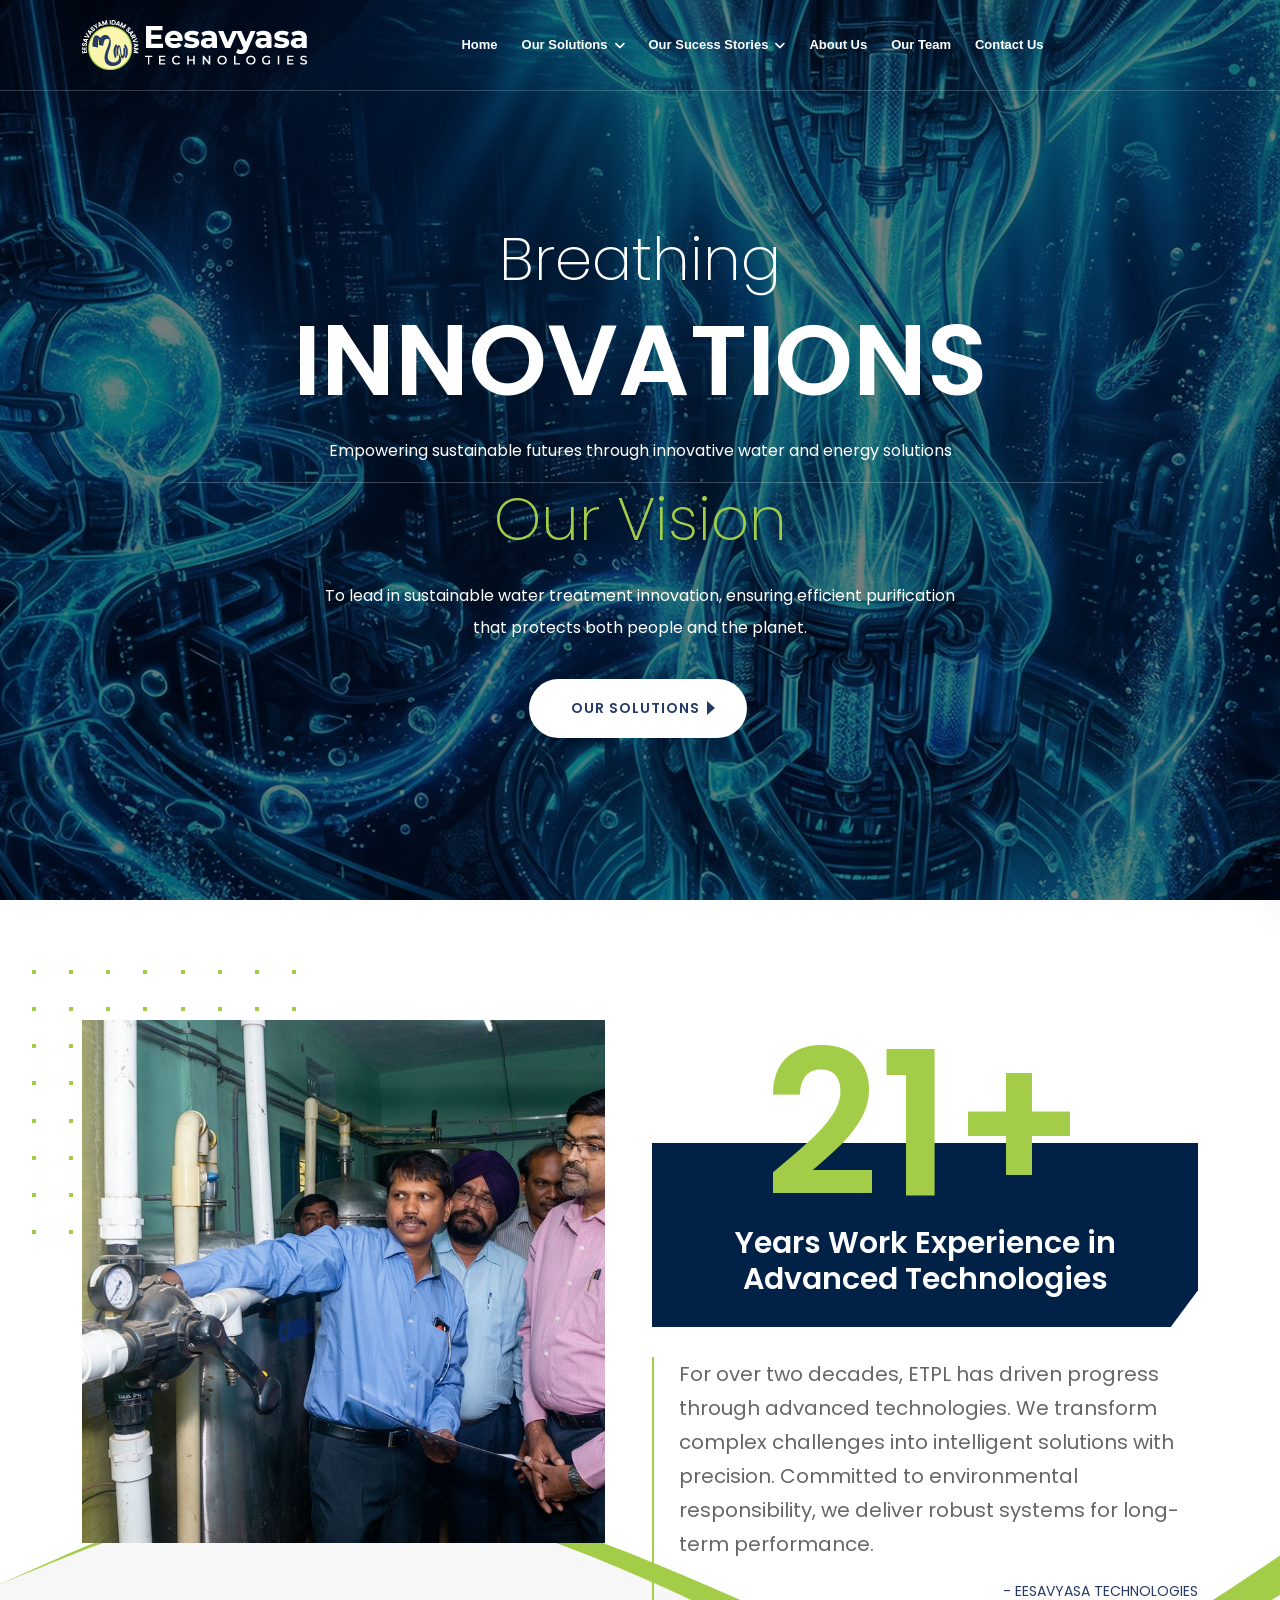
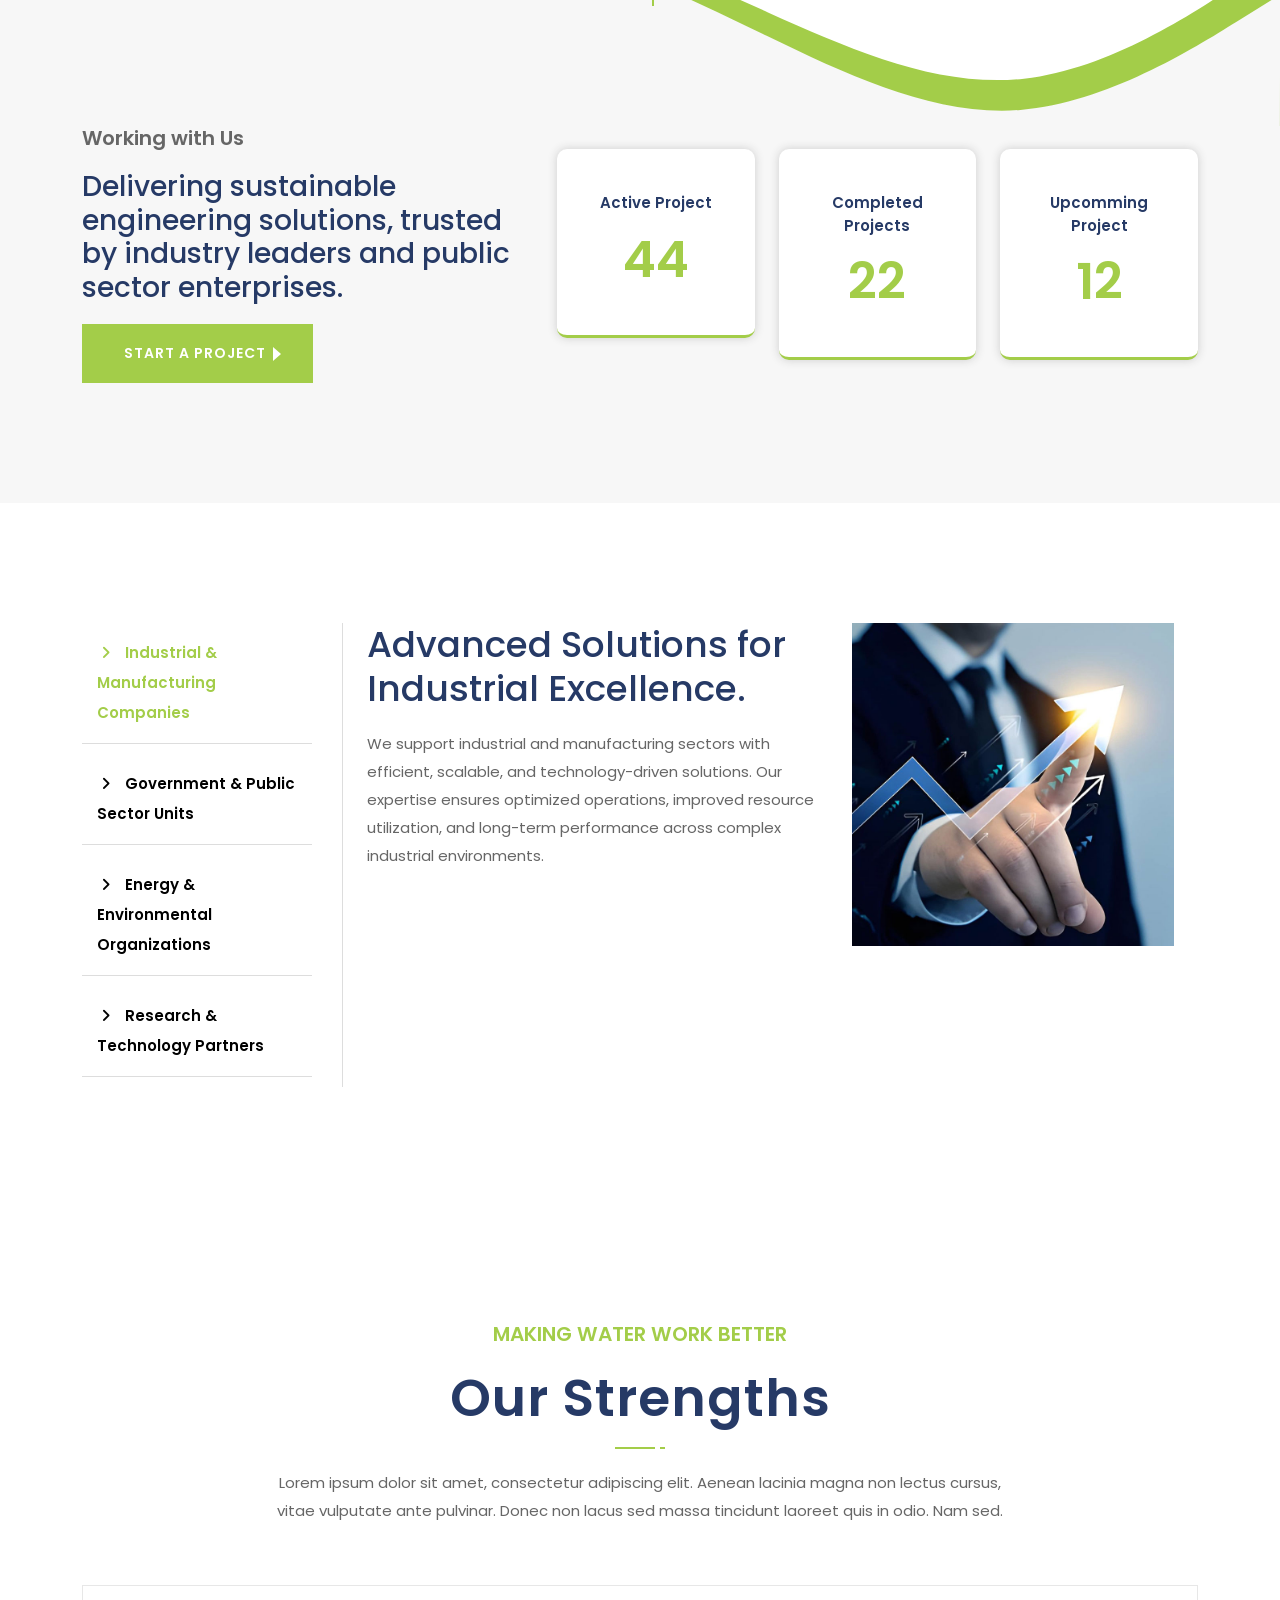
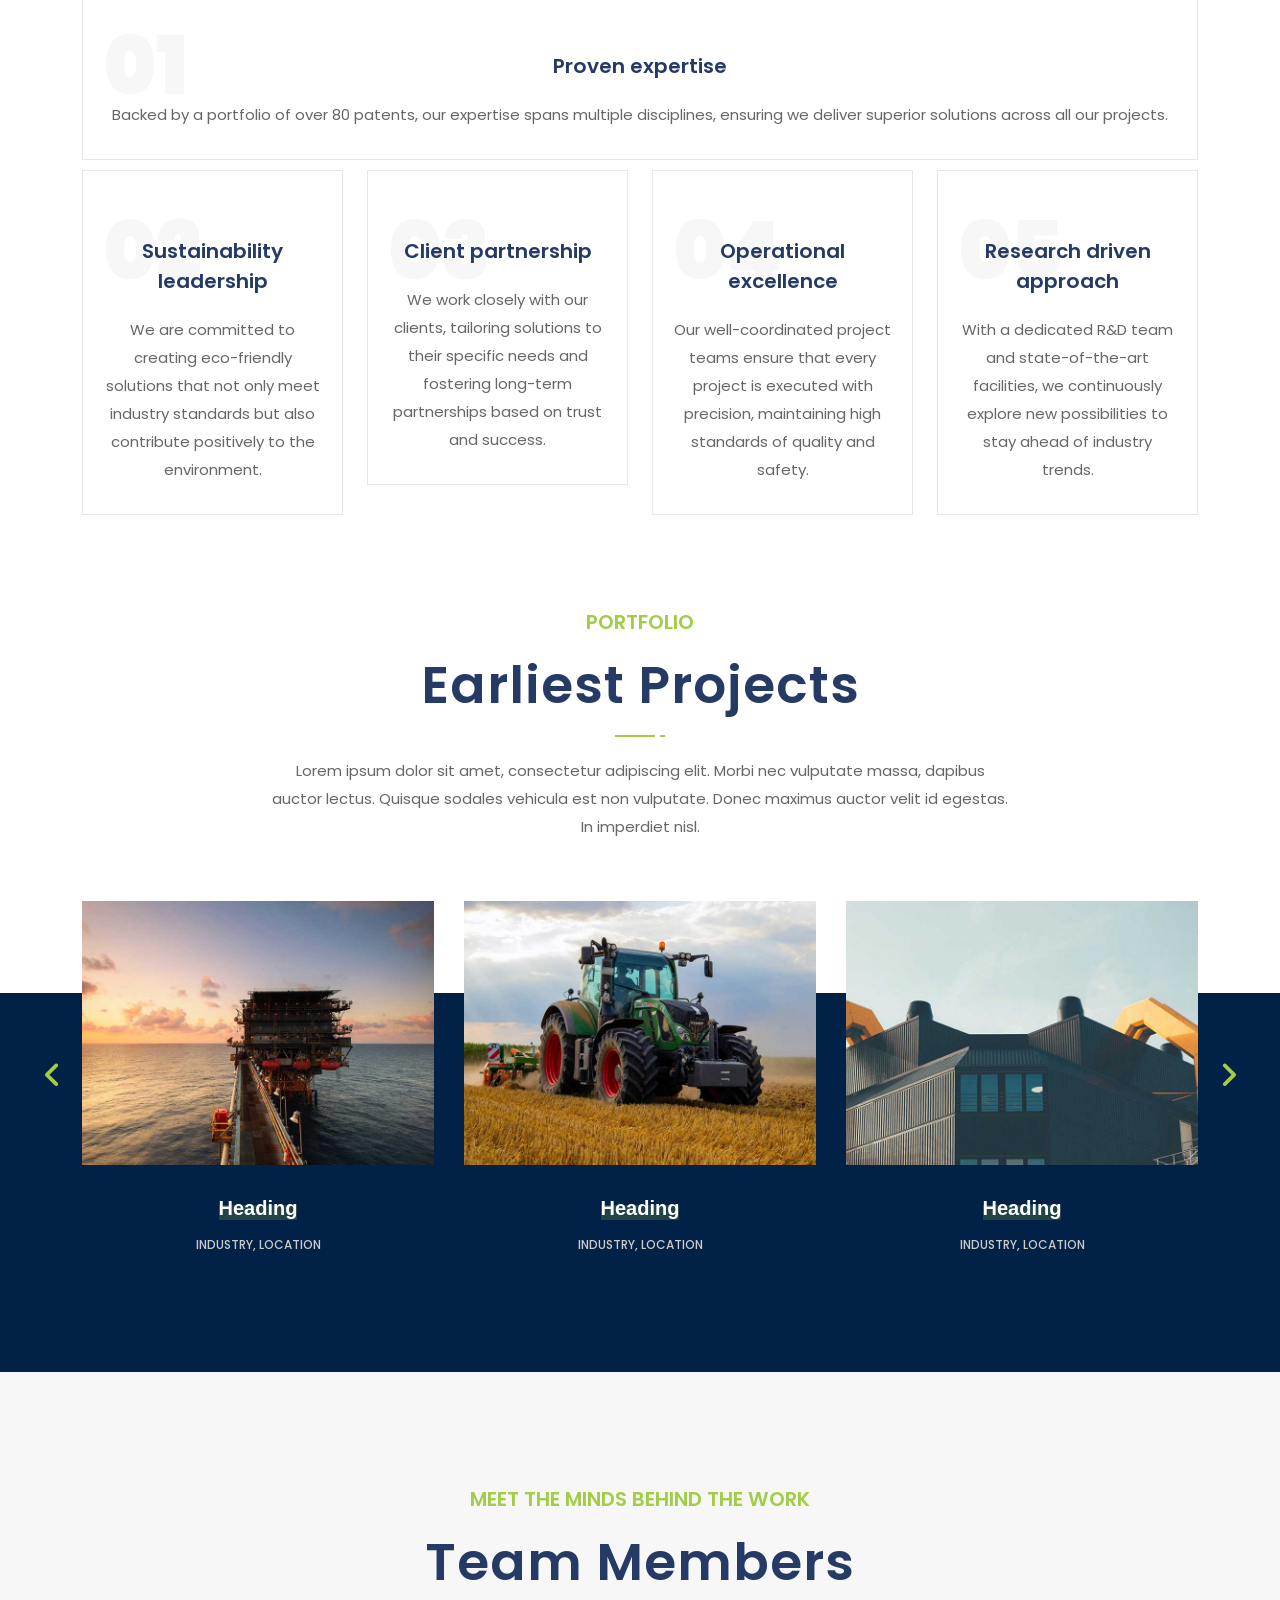
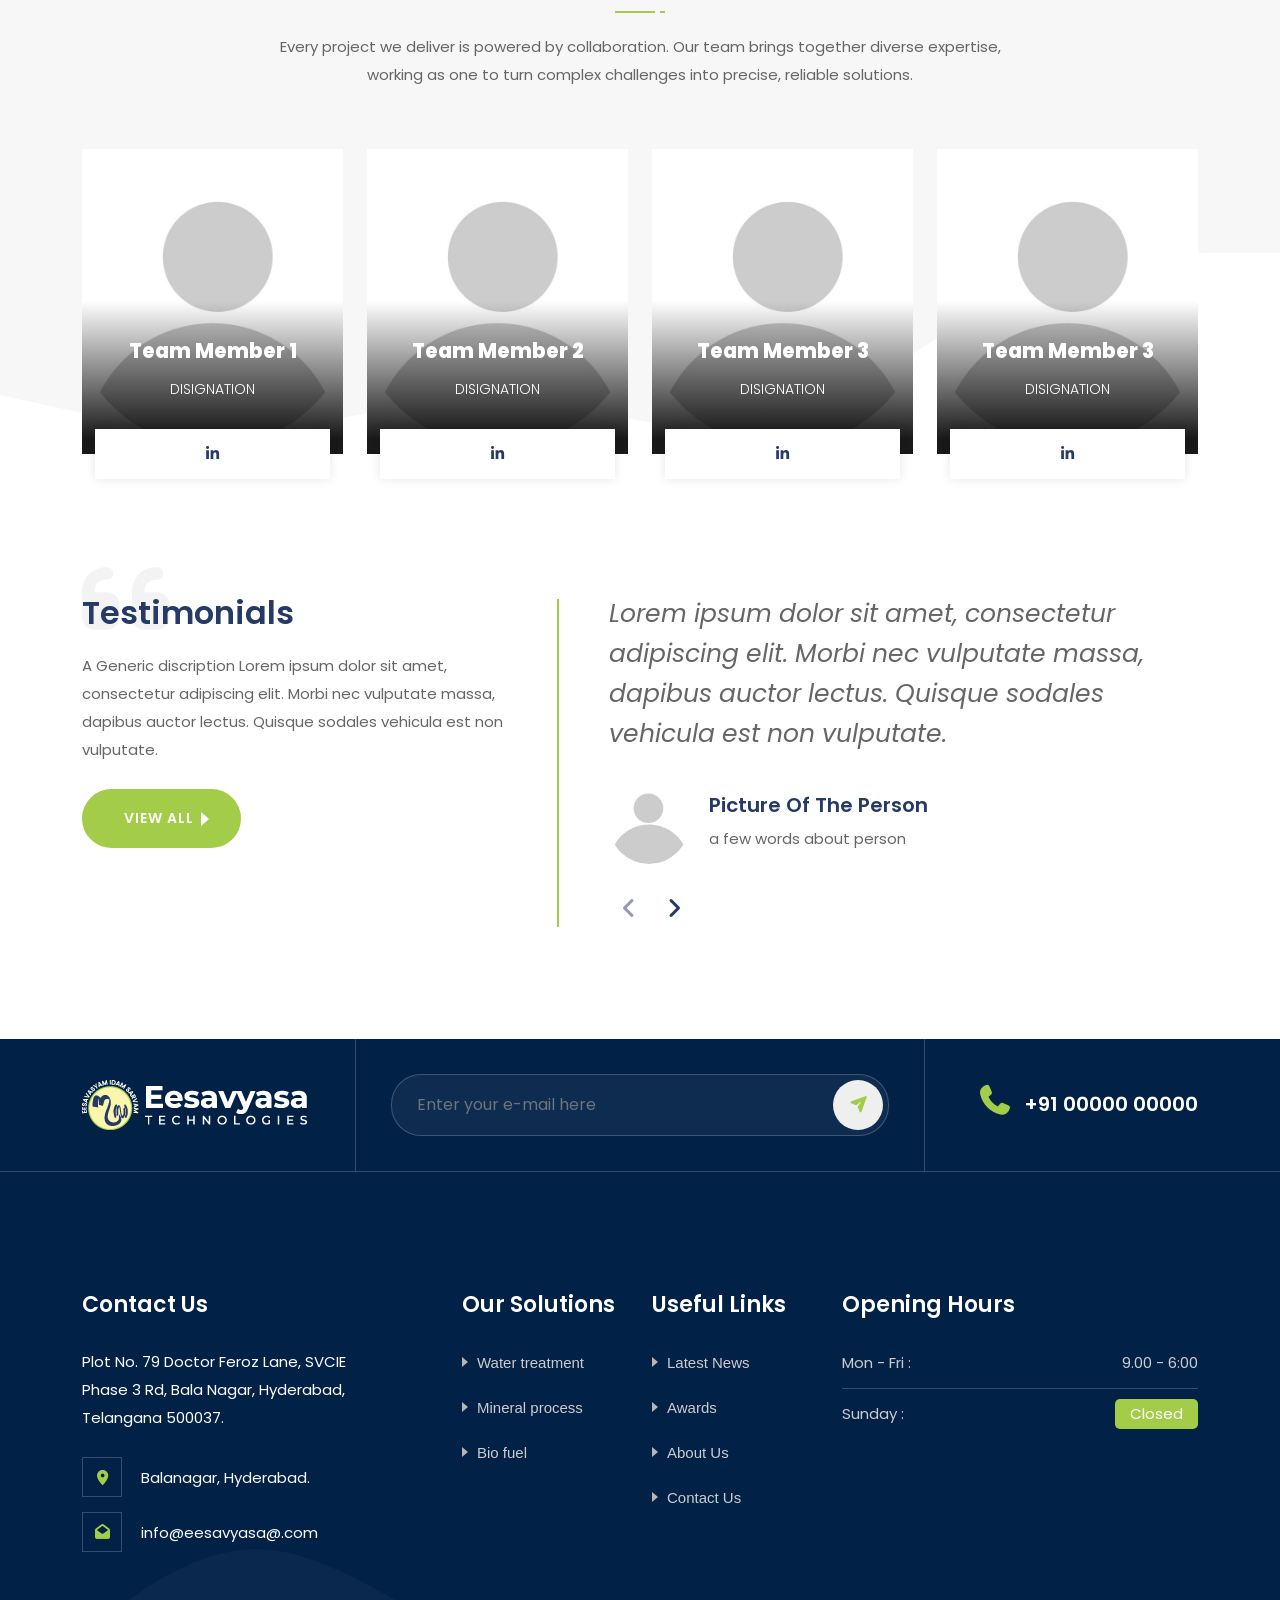
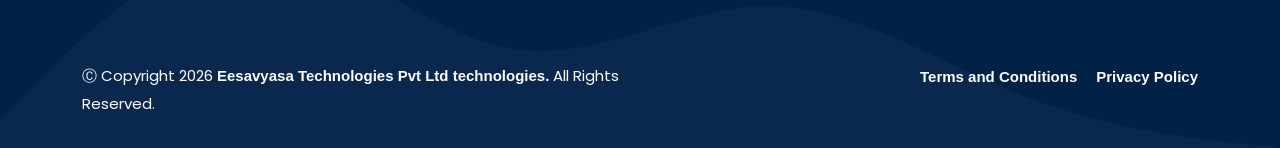
==== commit 507f2765: "index.html" ====
--- a/index.html
+++ b/index.html
@@ -243,7 +243,7 @@
                 <div class="row">
                     <div class="col-lg-6 thumb-left">
                         <div class="thumb">
-                            <img src="assets/img/about/4.jpg" alt="Thumb">
+                            <img src="assets/img/about/dichpallyplant.jpg" alt="Thumb">
                         </div>
                     </div>
                     <div class="col-lg-6 info">
@@ -900,4 +900,4 @@
     <script src="assets/js/bootsnav.js"></script>
     <script src="assets/js/main.js"></script>
 
-</body></html>+</body></html>
